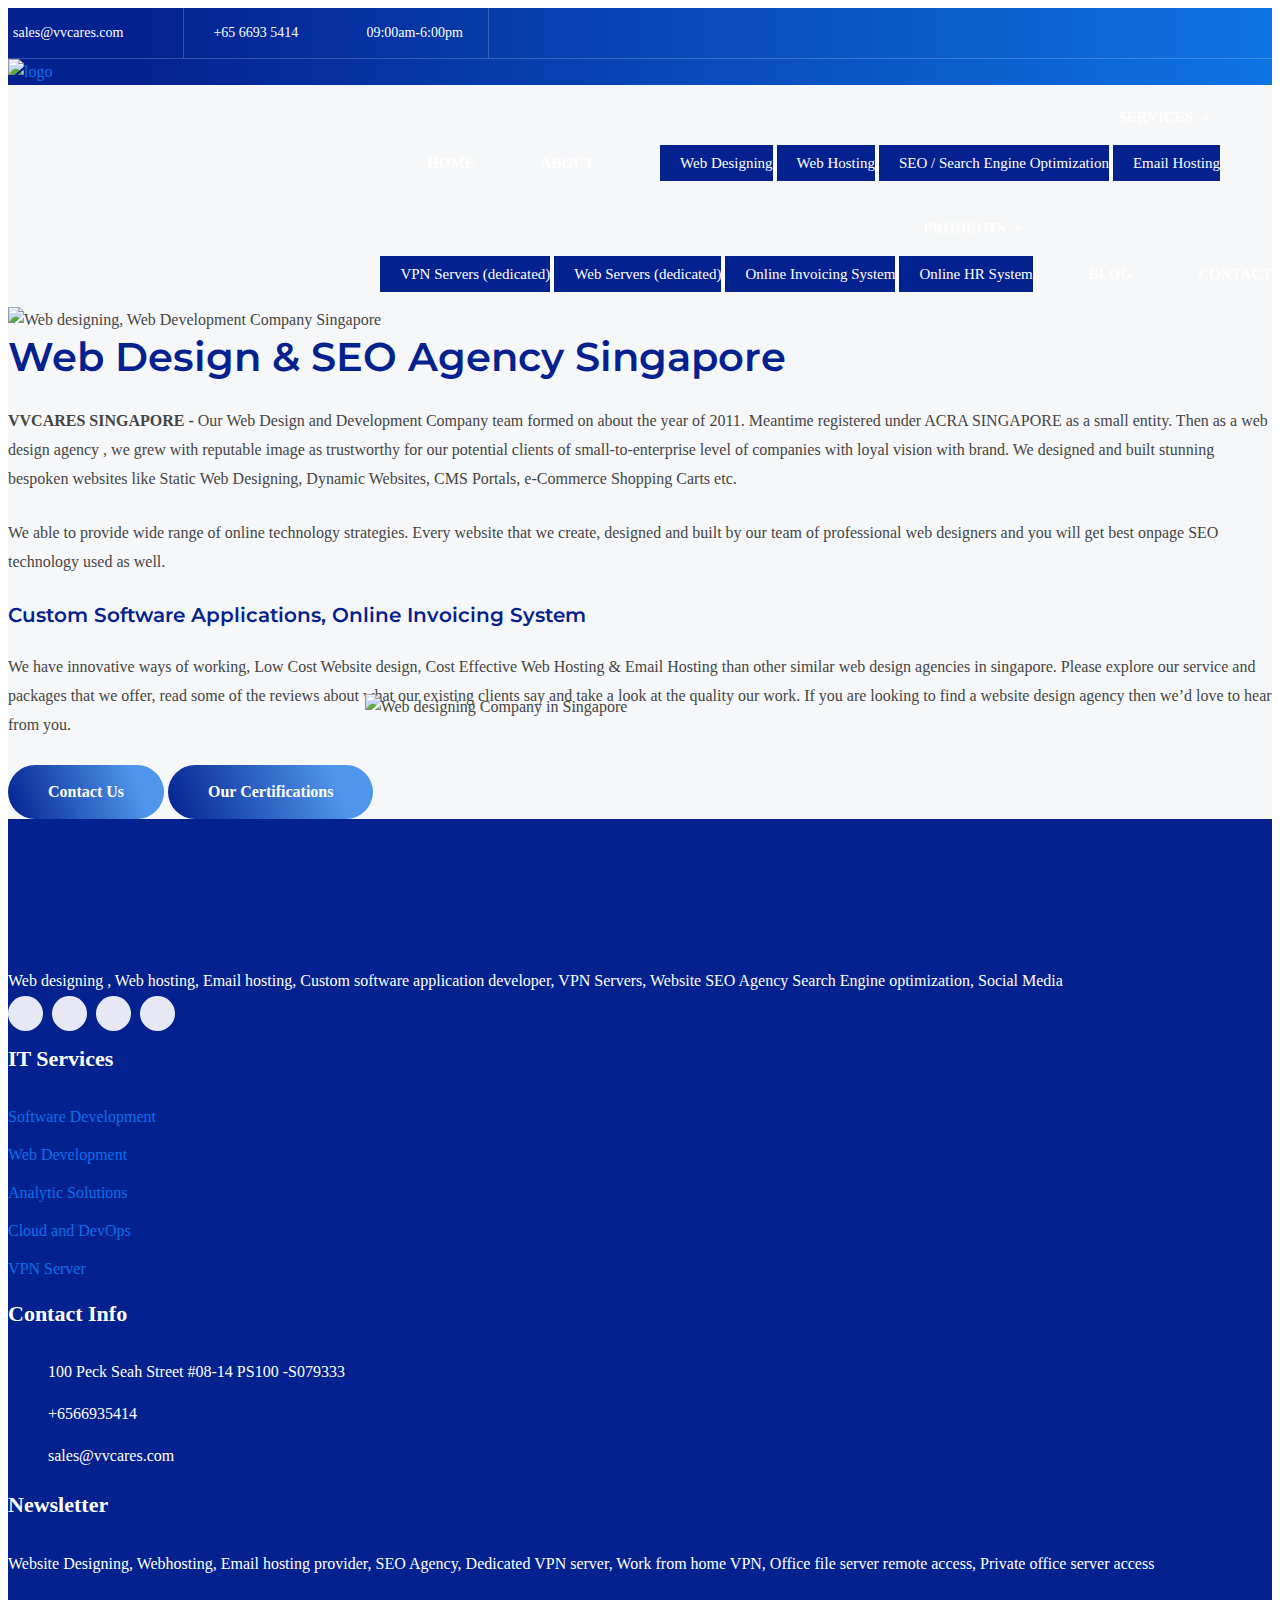
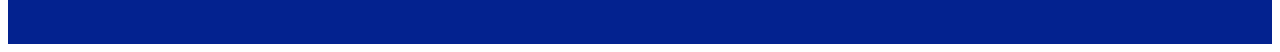
==== about.html @ 520e4181 "Add files via upload" ====
<!DOCTYPE html>
<html lang="en-US"> 
    
<!-- Mirrored from vvcares.com/about.php by HTTrack Website Copier/3.x [XR&CO'2014], Fri, 12 Nov 2021 14:32:23 GMT -->
<!-- Added by HTTrack --><meta http-equiv="content-type" content="text/html;charset=UTF-8" /><!-- /Added by HTTrack -->
<head>
        <meta charset="utf-8">
        <meta http-equiv="x-ua-compatible" content="ie=edge">
        <meta name="viewport" content="width=device-width, initial-scale=1">
		
		<link rel="canonical" href="about.html" />
		
        <link rel="shortcut icon" type="image/x-icon" href="assets/images/fav.png">
		<link rel="stylesheet" charset="utf-8" charset="utf-8" type="text/css" href="assets/css/bootstrap.min.css">
		<link rel="stylesheet" charset="utf-8" type="text/css" href="style.css">
		<link rel="stylesheet" charset="utf-8" type="text/css" href="https://fonts.googleapis.com/css2?family=Montserrat:wght@300&amp;display=swap">
		<link rel="stylesheet" charset="utf-8" href="assets/css/rsmenu-main.css">

        <!--[if lt IE 9]>
            <script src="https://oss.maxcdn.com/html5shiv/3.7.2/html5shiv.min.js"></script>
            <script src="https://oss.maxcdn.com/respond/1.4.2/respond.min.js"></script>
        <![endif]-->
    </head>
	
	
	
	
    <body class="defult-home">
		<!-- Main content Start -->
        <div class="main-content" >
            <!--Full width header Start-->
            <div class="full-width-header">
                <!--Header Start-->
                <header id="rs-header" class="rs-header style3 header-transparent">
                    <!-- Topbar Area Start -->
                    <div class="topbar-area style2 modify1">
                       <div class="container">
                           <div class="row y-middle">
                               <div class="col-lg-8">
                                   <div class="topbar-contact">
                                      <ul>
                                          <li>
                                              <i class="flaticon-email"></i>
                                              <a href="mailto:sales@vvcares.com">sales@vvcares.com</a>
                                          </li>
                                          <li>
                                              <i class="flaticon-call"></i>
                                              <a href="tel:+65 6693 5414"> +65 6693 5414</a>
                                          </li>

                                      </ul>
                                   </div>
                               </div>
                               <div class="col-lg-4 text-right">
                                   <div class="toolbar-sl-share">
                                       <ul>
                                            <li class="opening"> <em><i class="flaticon-clock"></i> 09:00am-6:00pm</em> </li>
                                            <li><a href="https://www.facebook.com/vvcares/"><i class="fa fa-facebook"></i></a></li>
                                            <li><a href="https://twitter.com/vvcares?lang=en;"><i class="fa fa-twitter"></i></a></li>
                                            <li><a href="#"><i class="fa fa-pinterest-p"></i></a></li>
                                            <li><a href="#"><i class="fa fa-instagram"></i></a></li>
                                       </ul>
                                   </div>
                               </div>
                           </div>
                       </div>
                   </div>
                    <!-- Topbar Area End -->
                    <!-- Menu Start -->
                    <div class="menu-area menu-sticky">
                        <div class="container">
                            <div class="row align-items-center">
                                <div class="col-lg-3">
                                    <div class="logo-part">
                                        <a href="index.html">
                                            <img class="normal-logo" src="assets/images/logo-light.png" alt="logo">  
                                            <img class="sticky-logo" src="assets/images/logo-dark.png" alt="logo">
                                        </a>
                                    </div>
                                    <div class="mobile-menu">
                                        <a href="#" class="rs-menu-toggle rs-menu-toggle-close">
                                            <i class="fa fa-bars"></i>
                                        </a>
                                    </div>
                                </div>
                                <div class="col-lg-9 text-right"> 
                                    <div class="rs-menu-area">
                                        <div class="main-menu">
                                            <nav class="rs-menu pr-70 lg-pr-50 md-pr-0">
                                                <ul class="nav-menu">
													<li><a href="index.html">HOME</a></li>
													<li><a href="about.html">ABOUT</a></li>

                                                    <li class="menu-item-has-children">
                                                        <a href="#">SERVICES</a>
                                                        <ul class="sub-menu">
                                                            <li><a href="web-designing.html">Web Designing</a> </li>
                                                            <li><a href="web-hosting.html">Web Hosting</a> </li>
                                                            <li><a href="seo-agency.html">SEO / Search Engine Optimization</a> </li>
                                                            <li><a href="email-hosting.html">Email Hosting</a> </li>
                                                        </ul>
                                                    </li>
													
													
													
													<li class="menu-item-has-children">
                                                        <a href="#">PRODUCTS</a>
                                                        <ul class="sub-menu">
                                                            <li><a href="vpn-server.html">VPN Servers (dedicated)</a> </li>
                                                            <li><a href="#">Web Servers (dedicated)</a> </li>
                                                            <li><a href="#">Online Invoicing System</a> </li>
                                                            <li><a href="#">Online HR System</a> </li>
                                                        </ul>
                                                    </li>

                                                    <li><a href="blog/index.html">BLOG</a></li>
                                                    <li><a href="contact.html">CONTACT</a></li>
                                                </ul> <!-- //.nav-menu -->
                                            </nav>                                     
                                        </div> <!-- //.main-menu -->
                                </div>
                            </div>
                        </div>
                    </div></div>
                    <!-- Menu End -->
                </header>
                <!--Header End-->
            </div>
            <!--Full width header End-->        

<title>ABOUT - Web design, Web hosting, SEO Agency Singapore</title>

<meta name="description" content="About VVCARE Singapore Web designing Singapore Web hosting Company, Email hosting Custom software application developer, VPN Servers Website SEO Agency Search Engine optimization, Social Media Marketing">
<meta name="keywords" content="Web hosting company Singapore. Cheapest web hosting price. Professional hosting company Singapore">


			<header id="rs-header" class="rs-header style3 header-transparent">

            <!-- About Section Start -->
            <div class="rs-about gray-color pt-40 pb-120">
                <div class="container">
                    <div class="row align-items-center">
                        <div class="col-lg-6 md-mb-30">
                            <div class="rs-animation-shape">
                                <div class="images">
                                   <img src="assets/images/about/about-3.png" alt="Web designing, Web Development Company Singapore"> 
                                </div>
                                <div class="middle-image2">
                                   <img class="dance3" src="assets/images/about/effect-1.png" alt="Website designing Company Singapore"> 
                                </div>
                            </div>
                        </div>
                        <div class="col-lg-6 md-pl-15">
                            <div class="contact-wrap">
                                <div>
                                    <h1 style="color:#03228f;font-size:40px"> Web Design & SEO Agency Singapore</h1>
                                    <p>
                                  <b>VVCARES SINGAPORE -</b> Our Web Design and Development Company team formed on about the year of 2011. Meantime registered under ACRA SINGAPORE as a small entity. Then as a web design agency , we grew with reputable image as trustworthy for our potential clients of small-to-enterprise level of companies with loyal vision with brand. We designed and built stunning bespoken websites like Static Web Designing, Dynamic Websites, CMS Portals, e-Commerce Shopping Carts etc.</p>
<p>We able to provide wide range of online technology strategies. Every website that we create, designed and built by our team of professional web designers and you will get best onpage SEO technology used as well. </p>

<h2 style="color:#03228f;font-size:20px">Custom Software Applications, Online Invoicing System</h2>
<p>We have innovative ways of working, Low Cost Website design, Cost Effective Web Hosting & Email Hosting than other similar web design agencies in singapore. Please explore our service and packages that we offer, read some of the reviews about what our existing clients say and take a look at the quality our work. If you are looking to find a website design agency then we’d love to hear from you.
                                    </p>
                                </div>
                                <div class="btn-part">
                                    <a class="readon learn-more" href="contact.html">Contact Us</a>
									 <a class="readon learn-more" href="contact.html">Our Certifications</a>
                                </div>
                            </div>
                        </div>
                    </div>
                    <div class="shape-image">
                        <img class="top dance" src="assets/images/about/dotted-3.png" alt="Web designing Company in Singapore">
                    </div>
                </div>
            </div>
            <!-- About Section End -->
</div> 
        <!-- Main content End -->
    </body>



<!-- Mirrored from vvcares.com/about.php by HTTrack Website Copier/3.x [XR&CO'2014], Fri, 12 Nov 2021 14:32:24 GMT -->
</html>

<!-- Footer Start -->
        <footer id="rs-footer" class="rs-footer">
            <div class="footer-top">
                <div class="container">
                    <div class="row">
                        <div class="col-lg-3 col-md-12 col-sm-12 footer-widget">
                            <div class="footer-logo mb-30">
                                <a href="index-2.html"><img src="assets/images/logo-dark.png" alt=""></a>
                            </div>
                              <div class="textwidget pb-30"><p>Web designing , Web hosting, Email hosting, Custom software application developer, VPN Servers, Website SEO Agency Search Engine optimization, Social Media</p>
                              </div>
                              <ul class="footer-social md-mb-30">  
                <li> <a href="https://www.facebook.com/vvcares/" target="_blank"><span><i class="fa fa-facebook"></i></span></a> </li> <li> <a href="https://twitter.com/vvcares?lang=en;" target="_blank"><span><i class="fa fa-twitter"></i></span></a> </li> <li> <a href="#" target="_blank"><span><i class="fa fa-pinterest-p"></i></span></a> </li> <li> <a href="#" target="_blank"><span><i class="fa fa-instagram"></i></span></a> </li>
                                                                           
                              </ul>
                        </div>
                        <div class="col-lg-3 col-md-12 col-sm-12 pl-45 md-pl-15 md-mb-30">
                            <h3 class="widget-title">IT Services</h3>
                            <ul class="site-map">
                               <li><a href="#">Software Development</a></li>
                               <li><a href="#">Web Development</a></li>
                               <li><a href="seo-agency.html">Analytic Solutions</a></li>
                               <li><a href="#">Cloud and DevOps</a></li>
                               <li><a href="vpn-server.html">VPN Server</a></li>
                            </ul>
                        </div>
                        <div class="col-lg-3 col-md-12 col-sm-12 md-mb-30">
                            <h3 class="widget-title">Contact Info</h3>
                            <ul class="address-widget">
                                <li>
                                    <i class="flaticon-location"></i>
                                    <div class="desc"> 100 Peck Seah Street #08-14 PS100 -S079333</div>
                                </li>
                                <li>
                                    <i class="flaticon-call"></i>
                                    <div class="desc">
                                       +6566935414                                    </div>
                                </li>
                                <li>
                                    <i class="flaticon-email"></i>
                                    <div class="desc">
                                        <a href="sales%40vvcares.html">sales@vvcares.com</a>
                                    </div>
                                </li>

                            </ul>
                        </div>
                        <div class="col-lg-3 col-md-12 col-sm-12">
                            <h3 class="widget-title">Newsletter</h3>
                            <p class="widget-desc">Website Designing, Webhosting, Email hosting provider, SEO Agency, Dedicated VPN server, Work from home VPN, Office file server remote access, Private office server access</p>
 
                        </div>
                    </div>
                </div>
            </div>
        </footer>
        <!-- Footer End -->


<!--
        <script src="assets/js/modernizr-2.8.3.min.jsx"></script>
        <script src="assets/js/rsmenu-main.jsx"></script> 
        <script src="assets/js/jquery.nav.jsx"></script>
		        <script src="assets/js/jquery.counterup.min.js"></script> 

-->

		
		
        <script src="assets/js/modernizr-2.8.3.min.js" type="a9110cd4b22e7683588fe596-text/javascript"></script>
        <script src="assets/js/jquery.min.js" type="a9110cd4b22e7683588fe596-text/javascript"></script>
        <script src="assets/js/bootstrap.min.js" type="a9110cd4b22e7683588fe596-text/javascript"></script>
		<script src="assets/js/rsmenu-main.js" type="a9110cd4b22e7683588fe596-text/javascript"></script>
		
		
		<link rel="stylesheet" charset="utf-8" type="text/css" href="assets/css/animate.css">
        <link rel="stylesheet" charset="utf-8" type="text/css" href="assets/css/owl.carousel.css">
        <link rel="stylesheet" charset="utf-8" type="text/css" href="assets/css/slick.css">
        <link rel="stylesheet" charset="utf-8" type="text/css" href="assets/css/off-canvas.css">
        <link rel="stylesheet" charset="utf-8" type="text/css" href="assets/css/magnific-popup.css">
        <link rel="stylesheet" charset="utf-8" type="text/css" href="assets/css/rs-spacing.css">
        <link rel="stylesheet" charset="utf-8" type="text/css" href="assets/css/responsive.css">
        <link rel="stylesheet" charset="utf-8" type="text/css" href="assets/css/font-awesome.min.css">
        <link rel="stylesheet" charset="utf-8" type="text/css" href="assets/fonts/flaticon.css">

        <!-- owl.carousel js -->
        <script src="assets/js/owl.carousel.min.js" type="a9110cd4b22e7683588fe596-text/javascript"></script>
        <!-- wow js -->
        <script src="assets/js/wow.min.js" type="a9110cd4b22e7683588fe596-text/javascript"></script>
        <!-- Skill bar js -->
        <script src="assets/js/skill.bars.jquery.js" type="a9110cd4b22e7683588fe596-text/javascript"></script>
        <script src="assets/js/waypoints.min.js" type="a9110cd4b22e7683588fe596-text/javascript"></script>
        <!-- swiper js -->
        <script src="assets/js/swiper.min.js" type="a9110cd4b22e7683588fe596-text/javascript"></script>   
        <!-- particles js -->
        <script src="assets/js/particles.min.js" type="a9110cd4b22e7683588fe596-text/javascript"></script>  
        <!-- magnific popup js -->
        <script src="assets/js/jquery.magnific-popup.min.js" type="a9110cd4b22e7683588fe596-text/javascript"></script>      
        <!-- plugins js -->
        <script src="assets/js/plugins.js" type="a9110cd4b22e7683588fe596-text/javascript"></script>
        <!-- pointer js -->
        <script src="assets/js/pointer.js" type="a9110cd4b22e7683588fe596-text/javascript"></script>
        <!-- contact form js -->
        <script src="assets/js/contact.form.js" type="a9110cd4b22e7683588fe596-text/javascript"></script>
        <!-- main js -->
        <script src="assets/js/main.js" type="a9110cd4b22e7683588fe596-text/javascript"></script>
    <script src="cdn-cgi/scripts/7d0fa10a/cloudflare-static/rocket-loader.min.js" data-cf-settings="a9110cd4b22e7683588fe596-|49" defer=""></script></body>
	
	
	
	<!-- Start Alexa Certify Javascript -->
<script type="a9110cd4b22e7683588fe596-text/javascript">
_atrk_opts = { atrk_acct:"chmyt1kx0820/9", domain:"vvcares.com",dynamic: true};
(function() { var as = document.createElement('script'); as.type = 'text/javascript'; as.async = true; as.src = "../certify-js.alexametrics.com/atrk.js"; var s = document.getElementsByTagName('script')[0];s.parentNode.insertBefore(as, s); })();
</script>
<noscript><img src="../certify.alexametrics.com/atrk7f44.gif?account=chmyt1kx0820/9"  loading="lazy" style="display:none" height="1" width="1" alt="Website Designing Company" /></noscript>
<!-- End Alexa Certify Javascript -->  

<!-- Default Statcounter code for Vvcares.comhttps://vvcares.com/ --><script type="a9110cd4b22e7683588fe596-text/javascript">var sc_project=9505350;var sc_invisible=1;var sc_security="8339a6e8";</script><script type="a9110cd4b22e7683588fe596-text/javascript" src="../www.statcounter.com/counter/counter.js" async></script><noscript><div class="statcounter"><a title="Web Analytics"href="https://statcounter.com/" target="_blank"><imgclass="statcounter"src="https://c.statcounter.com/9505350/0/8339a6e8/1/"alt="Web Analytics"></a></div></noscript><!-- End of Statcounter Code -->


<script type="a9110cd4b22e7683588fe596-text/javascript"> (function(i,s,o,g,r,a,m){i['GoogleAnalyticsObject']=r;i[r]=i[r]||function(){ (i[r].q=i[r].q||[]).push(arguments)},i[r].l=1*new Date();a=s.createElement(o), m=s.getElementsByTagName(o)[0];a.async=1;a.src=g;m.parentNode.insertBefore(a,m) })(window,document,'script','../www.google-analytics.com/analytics.js','ga'); ga('create', 'UA-17666831-2', 'auto'); ga('send', 'pageview'); </script>



<!--Schema ORG START-->
<script type="application/ld+json">
{
  "@context": "https://schema.org",
  "@type": "LocalBusiness",
  "name": "vvcares",
  
"image": "https://vvcares.com/logo.png",
  "@id": "vvcares",
  "url": "https://vvcares.com/about.php",
  "telephone": "+65 6693 5414",
  "priceRange": "500",
  "address": {
    "@type": "PostalAddress",
    "streetAddress": "100 Peck Seah Street",
    "addressLocality": "singapore",
    "postalCode": "079903",
    "addressCountry": "SG"
  },
  "geo": {
    "@type": "GeoCoordinates",
    "latitude": 1.2756998,
    "longitude": 103.84580979999998
  } ,
  
  "sameAs": [
    "https://www.facebook.com/vvcares/",
    "https://twitter.com/vvcares?lang=en;",
    "",
    "",
    "https://github.com/vvcares",
    "index.html",
	""
  ]
}
</script>
<!--Schema ORG END-->

</div>


</html>
---- style.css ----
@charset "utf-8";

.rs-menu ul.sub-menu {padding:0px !important;}

@media only screen and (max-width: 600px)
.full-width-header .rs-header .menu-area .main-menu .rs-menu ul.nav-menu li a, .full-width-header .rs-header.style3 .menu-area .main-menu .rs-menu ul.nav-menu li a {
    background-color: #333 !important;
}

.services-item{border: 1px solid #106eea!important;}

html,body{font-size:16px;color:#454545;vertical-align:baseline;line-height:26px;font-weight:400;overflow-x:hidden}img{max-width:100%;height:auto}p{margin:0 0 26px;line-height:1.8}
h1,h2{font-family: Montserrat,sans-serif;font-weight:600;color:#03228f;margin:0 0 26px;line-height:1.2}
h3,h4,h5,h6{margin:0 0 20px;}

h1{font-size:35px;}h2{font-size:25px;}h3{font-size:20px;}h4{font-size:20px;}h5{font-size:18px;}h6{font-size:16px;}
.pb-230{padding-bottom:230px}.pb-435{padding-bottom:435px}.pr-220{padding-right:220px}.offwrap{cursor:url(assets/images/close.html),auto;width:100%;left:100%;transition:all .8s ease-out 0s;position:fixed;background:rgba(255,255,255,0.3);height:100vh;top:0;bottom:0;z-index:999;backdrop-filter:blur(2px);-webkit-backdrop-filter:blur(2px)}.home11{background:#000}body.nav-expanded .offwrap{left:0;transition:all .8s ease-out 0s}.home-style2 h1,.home-style2 h2,.home-style2 h3,.home-style2 h4,.home-style2 h5,.home-style2 h6{color:#0a0a0a}.no-border{border:none!important}.uppercase{text-transform:uppercase!important}.capitalize{text-transform:capitalize!important}.bold-text{font-size:20px;font-weight:bold;}.extra-bold{font-weight:800!important}.gray-color{background-color:#f6f7f9}.gray-bg2{background:#f7f9ff}.gray-bg3{background:#f5f6fe}.black-dark{background:#131313!important}.gray-color-important{background-color:#f6f7f9!important}.primary-background{background-color:#106eea}.white-bg{background:#fff}.white-color{color:#fff!important}.pt-255{padding-top:255px}.pb-390{padding-bottom:390px}.md-pt-215{padding-top:215px}
.pb-215{padding-bottom:215px}.rs-call-us .image-part img{max-height:585px}.text-right{text-align:right}a{color:#106eea;transition:all .3s ease;text-decoration:none!important;outline:none!important}a:active,a:hover{text-decoration:none;outline:0 none;color:#106eea}ul{list-style:outside none none;margin:0;padding:0}.clear{clear:both}::-moz-selection{background:#106eea;text-shadow:none;color:#fff}::selection{background:#106eea;text-shadow:none;color:#fff}
.bg1{background:url(assets/images/bg/testimonial-bg.html);background-size:cover;background-repeat:no-repeat;background-position:center;background-color:#000060}.bg2{background:url(assets/images/bg/counter-bg.html);background-color:#fff;background-size:cover;background-repeat:no-repeat;background-position:center;box-shadow:-1px 21px 25px 0 rgba(0,0,0,0.12);border-radius:10px 10px 10px 10px;padding:40px 40px 40px 40px;z-index:10}.bg3{background:url(assets/images/bg/process-bg.html);background-size:cover;background-repeat:no-repeat;background-position:center;background-color:#03228f;margin:0 31px 0 0;padding:80px 40px 75px 40px;transition:background .3s,border .3s,border-radius .3s,box-shadow .3s;border-radius:10px 10px 10px 10px}.bg4{background:url(assets/images/bg/about-2.html);background-size:cover;background-repeat:no-repeat;background-position:center}.bg5{background:url(assets/images/bg/project-bg.html);background-repeat:no-repeat;background-position:center;background-size:cover;background-color:#000060}.bg6{background:url(assets/images/bg/project-bg.html);background-repeat:no-repeat;background-position:center top;background-size:cover;background-color:#000060}.bg7{background:url(assets/images/bg/cta-bg.html);background-repeat:no-repeat;background-position:center;background-size:cover}.bg8{background:url(assets/images/bg/call-action.html);background-repeat:no-repeat;background-position:center;background-size:cover}.bg9{background:url(assets/images/bg/work-bg.html);background-repeat:no-repeat;background-position:top center;background-size:cover;padding:100px 60px 100px 50px;border-radius:10px 10px 10px 10px}.bg10{background:url(assets/images/bg/testi-home7.html);background-repeat:no-repeat;background-position:top center;background-size:cover;padding:100px 90px 100px 90px;border-radius:5px 5px 5px 5px}.bg11{background:url(assets/images/bg/index-bg.html);background-repeat:no-repeat;background-position:top center;background-size:cover;background-color:#0c54b8}.bg12{background:url(assets/images/bg/case-study.html);background-repeat:no-repeat;background-position:top center;background-size:cover;padding:110px 160px 185px 90px}.bg12.mod{padding:113px 160px 194px 90px}.bg13{background:url(assets/images/bg/services-bg.html);background-repeat:no-repeat;background-position:top center;background-size:cover}.bg14{background:url(assets/images/bg/choose-bg.html);background-repeat:no-repeat;background-position:center center;background-size:cover}.bg15{background:url(assets/images/bg/steps-area.html);background-repeat:no-repeat;background-position:center center;background-size:cover;background-color:#f3f7ff}.bg16{background:url(assets/images/bg/tech-bg.html);background-repeat:no-repeat;background-position:center center;background-size:cover;background-color:#020e38}.bg17{background:url(assets/images/bg/call-to-action2.html);background-repeat:no-repeat;background-position:center center;background-size:cover}.bg18{background:url(assets/images/bg/shape-bg2.html);background-repeat:no-repeat;background-size:cover}.bg19{background:url(assets/images/bg/3counter-.html);background-repeat:no-repeat;background-position:center center;background-size:cover;padding:80px 60px 70px 60px}.bg20{background:url(assets/images/bg/services-bg-shape.html);background-repeat:no-repeat;background-position:center;background-size:cover}.bg21{background:url(assets/images/bg/home13/counter-bg.html);background-repeat:no-repeat;background-position:center center;background-size:cover}.bg22{background:url(assets/images/bg/testi12-bg.html);background-repeat:no-repeat;background-position:center center;background-size:cover}.bg23{background:url(assets/images/bg/call-action3.html);background-repeat:no-repeat;background-position:center center;background-size:cover}.bg24{background:url(assets/images/bg/cta-bg13.html);background-repeat:no-repeat;background-position:center center;background-size:cover}.bg25{background:url(assets/images/bg/skill-bg16.html);background-position:center left;background-repeat:no-repeat;background-size:cover}.bg26{background:url(assets/images/bg/service-bg16.html);background-position:center center;background-repeat:no-repeat;background-size:cover}.bg27{background:url(assets/images/bg/counter-bg16.html);background-position:center center;background-repeat:no-repeat;background-size:cover;padding:100px 0 460px 0}.bg28{background:url(assets/images/bg/testi-bg16.html);background-position:center right;background-repeat:no-repeat}.bg29{background:url(assets/images/bg/cta-bg16.html);background-position:center center;background-repeat:no-repeat;background-size:cover}.bg30{background:url(assets/images/bg/counter-bg16.html);background-position:center center;background-repeat:no-repeat;background-size:cover}.rs-step{background:url(assets/images/bg/steps-bg.html);background-repeat:no-repeat;background-size:cover;background-position:center;border-radius:10px 10px 10px 10px;padding:258px 0}
.shape-part .right-side,.shape-part .left-side{position:absolute;bottom:0;left:0}.shape-part .right-side{left:auto;right:0}.bg-unset{background:unset!important}.rs-menu-toggle{color:#106eea;text-align:right}button{cursor:pointer}.glyph-icon:before{margin:0}.z-index-1{position:relative;z-index:1}ul.services-list li a{display:block;border:2px solid #e8e8e8;padding:16px 18px;transition:all .5s ease;border-radius:5px;position:relative;font-size:16px;;color:#101010;margin-bottom:15px}ul.services-list li a:before{content:"\f113";position:absolute;right:12px;top:16px;font-family:Flaticon;color:#1c1b1b}ul.services-list li a:hover,ul.services-list li a.active{background-image:linear-gradient(250deg,#1273eb 19%,#03228f 100%);color:#fff;border-radius:5px;border-color:#1273eb}ul.services-list li a:hover:before,ul.services-list li a.active:before{color:#fff}ul.listing-style li{margin-bottom:7px}ul.listing-style li i{color:#03228f;font-size:24px;line-height:31px;margin-right:10px}ul.rs-features-list li{margin:0 0 21px 0}ul.rs-features-list li i{color:#fff;background-color:transparent;background-image:linear-gradient(180deg,#dd4c23 0,#f27c1e 100%);padding:10px 10px 10px 10px;margin:0 20px 0 0;border-radius:50px 50px 50px 50px}ul.rs-features-list li span{color:#575757;font-size:18px;font-weight:600;text-decoration:underline}ul.rs-features-list li span:hover{color:#fc4f29}input:focus,select:focus,textarea:focus,button:focus{outline:none!important}
.pagination-part{display:inline-block;border:1px solid #f9f9f9;padding:11px 0;border-radius:3px;box-shadow:0 0 30px rgba(0,0,0,0.05);background:#fff}.pagination-part li{padding:2px 20px 0 21px;line-height:23px;font-size:18px;text-decoration:none;transition:all .4s ease-in-out 0s;text-align:center;background:0;color:#000;display:inline-block;vertical-align:top;border-right:1px solid #e6e6e6}.pagination-part li a{color:#454545}.pagination-part li:last-child{border-right:unset}.pagination-part .next-page{position:relative;transition:all .4s ease-in-out 0s;padding-right:12px}.pagination-part .next-page:before,.pagination-part .next-page:after{content:"\f105";position:absolute;top:6px;right:0;color:#454545;line-height:16px;font-family:fontawesome;font-size:12px}.pagination-part .next-page:before{right:4px}.pagination-part .active a{color:#106eea}.gridFilter button{font-size:16px;background:0 0!important;color:#0a0a0a;display:inline-block;transition:.4s;outline:0;-webkit-transition:.4s;-ms-transition:.4s;position:relative;padding:5px 20px;border-radius:30px;border:0;border-radius:3px}.gridFilter button.active{background:#fff;color:#ff5421;box-shadow:0 0 30px #eee}.gridFilter button+button{margin-left:20px}blockquote{margin:35px 0;padding:40px 60px;color:#666;position:relative;background:rgba(0,0,0,0.01);font-weight:normal;font-style:italic;text-align:left;clear:both;font-weight:400;border-radius:8px}blockquote:before{content:"\f129";font-size:35px;color:#0b70e1;padding-bottom:0;display:inline-block;font-family:flaticon;font-weight:400;text-align:center;top:0;background:0;transform:rotate(180deg)}blockquote cite{font-size:15px;display:block;margin-top:10px}blockquote cite:before{content:"";font-size:28px;color:#ff5421;padding-bottom:0;display:inline-block;background:#0b70e1;height:2px;width:40px;font-weight:400;text-align:center;top:-4px;margin-right:10px;position:relative}.dots{list-style:disc;margin:0 0 1.5em 3em}.arrow-btn{position:absolute;top:90%;left:50%;transform:translate(-50%,-15%)}.arrow-btn a{font-weight:400;font-size:17px;border-color:#f2541b;border-style:solid;border-width:1px;margin:0;border-radius:23px;padding:12px 15px;color:#f2541b}
.arrow-btn a span{position:absolute;display:block;top:50%;left:50%;width:8px;height:8px;margin:-4px 0 0 -4px;border-radius:50%;background:#f2541b}.rs-carousel.nav-style1{position:relative}.rs-carousel.nav-style1 .owl-nav{display:block}.rs-carousel.nav-style1 .owl-nav .owl-next,.rs-carousel.nav-style1 .owl-nav .owl-prev{position:absolute;top:50%;transform:translateY(-50%);left:30px;width:42px;height:42px;line-height:42px;border-radius:50%;background:#106eea;text-align:center;color:#fff;transition:all .5s;transition-delay:.70s;opacity:0;visibility:hidden}.rs-carousel.nav-style1 .owl-nav .owl-next i:before,.rs-carousel.nav-style1 .owl-nav .owl-prev i:before{content:"\f138";font-family:Flaticon}.rs-carousel.nav-style1 .owl-nav .owl-next{right:30px;left:unset}.rs-carousel.nav-style1 .owl-nav .owl-next i:before{content:"\f137"}.rs-carousel.nav-style1:hover .owl-nav .owl-next,.rs-carousel.nav-style1:hover .owl-nav .owl-prev{left:-50px;transition-delay:0s;visibility:visible;opacity:1}.rs-carousel.nav-style1:hover .owl-nav .owl-next{right:-50px;left:unset}.rs-carousel.nav-style2{position:relative}.rs-carousel.nav-style2 .owl-nav{display:block;position:absolute;top:-80px;right:0}.rs-carousel.nav-style2 .owl-nav .owl-prev,.rs-carousel.nav-style2 .owl-nav .owl-next{display:inline-block}.rs-carousel.nav-style2 .owl-nav .owl-prev i,.rs-carousel.nav-style2 .owl-nav .owl-next i{transition:all .3s ease}.rs-carousel.nav-style2 .owl-nav .owl-prev i:before,.rs-carousel.nav-style2 .owl-nav .owl-next i:before{font-family:Flaticon;font-size:22px}.rs-carousel.nav-style2 .owl-nav .owl-prev:hover i,.rs-carousel.nav-style2 .owl-nav .owl-next:hover i{color:#106eea}.rs-carousel.nav-style2 .owl-nav .owl-prev i:before{content:"\f134"}.rs-carousel.nav-style2 .owl-nav .owl-prev:after{content:"/";padding:0 5px 0 5px;position:relative;top:-3px}.rs-carousel.nav-style2 .owl-nav .owl-next i:before{content:"\f133"}.rs-carousel .owl-dots{text-align:center;margin:40px auto 0;line-height:15px;display:block}.rs-carousel .owl-dots .owl-dot{width:30px;height:10px;display:inline-block;margin:0 6px;padding:3px 0;border-radius:30px;border:1px solid #106eea;background:transparent;opacity:.7;cursor:pointer}.rs-carousel .owl-dots .owl-dot:hover{background:#106eea}.rs-carousel .owl-dots .active{background:#106eea;opacity:1}.y-middle{display:-ms-flexbox;display:-webkit-flex;display:flex;-ms-flex-wrap:wrap;-webkit-flex-wrap:wrap;flex-wrap:wrap;-ms-flex-align:center;-webkit-align-items:center;align-items:center}.y-bottom{display:-ms-flexbox;display:-webkit-flex;display:flex;-ms-flex-wrap:wrap;-webkit-flex-wrap:wrap;flex-wrap:wrap;-ms-flex-align:flex-end;-webkit-align-items:flex-end;align-items:flex-end}.project-item .vertical-middle{position:relative;z-index:9}.vertical-middle{display:table;height:100%;width:100%}.vertical-middle-cell{display:table-cell;vertical-align:middle}.readon{color:#fff;font-size:16px;font-weight:600;text-transform:capitalize;cursor:pointer;display:inline-block;position:relative;transition:all .4s;z-index:1;background-color:transparent}
.readon.learn-more{padding:14px 40px 14px 40px;background-image:linear-gradient(250deg,#4e95ed 19%,#03228f 100%);border-radius:30px 30px 30px 30px}.readon.learn-more:hover{background-image:linear-gradient(180deg,#03228f 19%,#4e95ed 100%);color:#fff}.readon.learn-more.sub-con{background-image:linear-gradient(250deg,#4e95ed 0,#03228f 100%);padding:18px 36px 16px 36px;font-size:14px;font-weight:500}.readon.learn-more.sub-con:hover{background-image:linear-gradient(250deg,#03228f 0,#4e95ed 100%);color:#fff}.readon.learn-more.submit{background-image:linear-gradient(90deg,#03228f 0,#4e95ed 100%);padding:16px 40px 16px 40px;font-weight:500;font-size:16px}.readon.learn-more.submit:hover{background-image:linear-gradient(200deg,#03228f 0,#4e95ed 100%);color:#fff}.readon.learn-more.post{background-image:linear-gradient(50deg,#03228f 10%,#0e73e4 100%);padding:12px 30px;font-size:14px;font-weight:500}.readon.learn-more.post:hover{background-image:linear-gradient(50deg,#0e73e4 10%,#03228f 100%);color:#fff}.readon.learn-more.pdf i{margin-left:10px}.readon.learn-more.contact-us{border-radius:8px 8px 8px 8px!important}.readon.learn-more.learn-btn{background-image:linear-gradient(90deg,#03228f 0,#1d62f0 100%);border-radius:3px 3px 3px 3px!important}.readon.learn-more.learn-btn:hover{background-image:linear-gradient(180deg,#03228f 19%,#4e95ed 100%)}.readon.learn-more.slider-btn{background:#fff;color:#106eea;padding:15px 37px;border-radius:8px 8px 8px 8px!important}.readon.learn-more.slider-btn:hover{background-image:linear-gradient(250deg,#4e95ed 19%,#03228f 100%);color:#fff}.readon.started{padding:14px 40px 14px 40px;background-image:linear-gradient(220deg,#f27c1e 0,#dd4c23 79%);border-radius:30px 30px 30px 30px}.readon.started:hover{background-image:linear-gradient(180deg,#dd4c23 19%,#f27c1e 100%);color:#fff}.readon.started.get-new:hover{background:rgba(0,0,0,0) linear-gradient(79deg,#dd4c23 0,#f27c1e 63%,#f27c1e)}.readon.started.get-ready{background-image:linear-gradient(90deg,#03228f 0,#0e73e4 100%);border-radius:3px;text-transform:uppercase}.readon.started.get-ready:hover{opacity:.9}.readon.started.get-ready2{border-radius:5px 5px 5px 5px}.readon.started.get-ready3{border-radius:5px 5px 5px 5px;text-transform:uppercase;font-weight:500}.readon.started.get-ready4{background-image:linear-gradient(80deg,#6e71db 0,#9c9ff9 100%);padding:18px 40px 18px 40px;font-size:16px;font-weight:600;text-transform:uppercase;border-radius:3px 3px 3px 3px}.readon.started.get-ready4:hover{background-image:linear-gradient(120deg,#9c9ff9 0,#6e71db 100%)}.readon.started.get-ready5{background-image:linear-gradient(250deg,#f18e27 19%,#f14d1a 100%);text-transform:uppercase;border-radius:5px 5px 5px 5px}.readon.started.get-ready5:hover{background-image:linear-gradient(270deg,#f14d1a 20%,#f18e27 100%)}.readon.started.more{background-image:linear-gradient(250deg,#b22af3 19%,#1742fd 100%);color:#fff;text-transform:uppercase;border-radius:5px 5px 5px 5px}.readon.started.more:hover{background-color:transparent;background-image:linear-gradient(270deg,#1742fd 20%,#b22af3 100%)}.readon.lets-talk{padding:14px 40px 14px 40px;background-image:linear-gradient(250deg,#4e95ed 19%,#03228f 100%);border-radius:30px 30px 30px 30px}.readon.lets-talk:hover{background-image:linear-gradient(180deg,#03228f 19%,#4e95ed 100%);color:#fff}.readon.buy-now{padding:10px 40px 10px 40px;background-image:linear-gradient(170deg,#03228f 0,#4e95ed 100%);border-radius:30px 30px 30px 30px;text-transform:uppercase;position:relative;top:25px}.readon.buy-now:hover{background-image:linear-gradient(360deg,#03228f 0,#4e95ed 100%);color:#fff}.readon.buy-now.get-in{padding:15px 34px;border:1px solid #fff;color:#fff;background:transparent}.readon.buy-now.get-in:hover{background:#03228f;color:#fff;border:1px solid #03228f}.readon.buy-now.table-btn{background-image:linear-gradient(90deg,#032390 0,#032390 100%);color:#fff;border-radius:3px 3px 3px 3px;font-weight:500}.readon.buy-now.table-btn:hover{background-image:linear-gradient(90deg,#0d6ada 0,#0d6ada 100%)}.readon.buy-now.sl-btn{background:rgba(0,0,0,0) linear-gradient(90deg,#03228f 0,#1d62f0 100%);color:#fff;border-radius:4px;font-weight:500;font-size:18px;text-transform:capitalize;padding:17px 28px}.readon.buy-now.sl-btn:hover{background-image:linear-gradient(90deg,#0d6ada 0,#0d6ada 100%)}.readon.buy-now.price{background-image:linear-gradient(170deg,#03228f 0,#4e95ed 100%);border-radius:8px 8px 8px 8px}.readon.buy-now.price:hover{background-image:linear-gradient(200deg,#03228f 0,#4e95ed 100%)}.readon.buy-now.pricing:hover{background-image:linear-gradient(170deg,#03228f 0,#4e95ed 100%);color:#fff}.readon.view-more{padding:12px 25px 12px 25px;font-size:14px;font-weight:500;text-transform:uppercase;color:#111;background-color:#fff;border-radius:30px 30px 30px 30px}.readon.discover{font-size:16px;font-weight:500;color:#032491;padding:17px 30px 17px 30px;background:transparent;background-image:linear-gradient(90deg,#fff 19%,#fff 100%);border-radius:4px 4px 4px 4px}.readon.discover.started{padding:16px 30px 16px 30px}.readon.discover.started:hover{background-image:linear-gradient(90deg,#f6f7f9 19%,#f6f7f9 100%);color:#032491}.readon.discover:hover{background-image:linear-gradient(90deg,#f6f7f9 19%,#f6f7f9 100%)}.readon.discover.more{background-image:linear-gradient(90deg,#032491 19%,#032491 100%);padding:16px 30px 16px 30px;color:#fff}.readon.discover.more:hover{background-image:linear-gradient(90deg,#0d6ada 19%,#0d6ada 100%);color:#fff}.readon.qoute-btn{font-size:16px;padding:15px 32px;border-radius:3px;color:#fff;font-weight:500;text-transform:uppercase;color:#101010;border:1px solid #f2541b;background:transparent}.readon.qoute-btn:hover{color:#fff;background-image:linear-gradient(150deg,#dd4c23 19%,#f27c1e 100%)}.readon.reply{cursor:pointer;display:inline-block;position:relative;transition:all .4s cubic-bezier(0.215,0.61,0.355,1) 0s;padding:3px 20px 6px;line-height:22px;border-radius:30px;font-size:13px;font-weight:500;color:#fff!important;background-image:linear-gradient(50deg,#03228f 10%,#0e73e4 100%);z-index:1;border:0}.readon.reply:hover{background-image:linear-gradient(50deg,#0e73e4 10%,#03228f 100%);color:#fff;opacity:.99}.readon.more-about{font-size:16px;font-weight:600;text-transform:uppercase;padding:16px 47px 16px 30px;color:#fff;background-color:transparent;background-image:linear-gradient(110deg,#6e71db 0,#9c9ff9 100%);border-radius:3px 3px 3px 3px}.readon.more-about:before{content:"\f113";position:absolute;font-family:flaticon;font-size:10px;top:17px;right:24px;transition:all .3s;color:#fff}.readon.more-about:hover{background-color:transparent;background-image:linear-gradient(240deg,#6e71db 0,#9c9ff9 100%)}
.services-button a{position:relative;display:inline-block;transition:all ease .3s;padding:18px 0 0 0;font-size:16px;font-weight:500;color:#101010}.services-button a:after{content:"\f113";font-family:Flaticon;font-size:10px;position:relative;right:0;top:0;display:inline-block;margin-left:15px;transition:all ease .4s;color:#101010}.services-btn2 a{position:relative;display:inline-block;transition:all ease .3s;font-weight:500;color:#032390}.services-btn2 a:after{position:absolute;width:30px;height:1px;background:#0b70e1;content:'';top:50%;transform:translateY(-50%);right:0;transition:.4s;opacity:0}.services-btn2 a:hover:after{right:-40px;opacity:1}.services-btn3 a{position:relative;color:#101010;display:inline-block;transition:all .9s ease;text-decoration:underline!important}.services-btn3 a:after{position:absolute;right:0;top:50%;font-size:15px;font-weight:500;color:#f2541b;font-family:"Flaticon";transform:translateY(-50%);transition:all .2s ease}.services-btn3 a:hover{color:#f2541b}.services-btn3 a:hover:after{right:-28px;content:"\f110";transition:all .9s ease}.blog-button a{position:relative;display:inline-block;color:#061340;font-size:16px;font-weight:600;transition:all ease .4s}.blog-button a:after{content:"\f113";font-family:Flaticon;font-size:8px;position:relative;right:0;top:0;display:inline-block;margin-left:8px;transition:all ease .4s;color:#101010}.blog-button a:hover{color:#106eea}.blog-button a:hover:after{transform:translateX(10px);color:#106eea}.blog-button.style2 a:hover{color:#ff5600}.blog-button.style2 a:hover:after{color:#ff5600}.blog-button.style3 a{color:#061340}.blog-button.style3 a:hover{color:#787cf2}.blog-button.style3 a:hover:after{color:#787cf2}.blog-button.inner-blog a{text-align:center;display:inline-block;color:#0b70e1;padding-right:25px;position:relative;z-index:1;font-weight:500;font-size:15px;transition:all .3s}.blog-button.inner-blog a:after{content:"\f114";position:absolute;font-family:flaticon;font-size:15px;top:1px;right:0;opacity:1;transition:all .3s;color:#0b70e1}.blog-button.inner-blog a:hover{color:#0b70e1}.blog-button.inner-blog a:hover:after{right:-5px;opacity:1;transform:unset}.submit-btn{box-shadow:0 28px 50px 0 rgba(0,0,0,0.05);outline:0;border:0;padding:18px 18px 18px 18px;border-radius:3px;display:inline-block;text-transform:capitalize;font-size:16px;font-weight:500;color:#fff;background-image:linear-gradient(160deg,#03228f 0,#0b70e1 77%);transition:all .3s ease;position:relative;overflow:hidden;width:100%;cursor:pointer}.submit-btn:hover{opacity:.9}.submit-btn.orange-btn{background-image:linear-gradient(160deg,#f27c1e 0,#dd4c23 79%)}.submit{color:#fff;background-color:transparent;background-image:linear-gradient(95deg,#03228f 0,#4e95ed 100%);padding:18px 40px 17px 40px;font-size:15px;border-radius:30px 30px 30px 30px;border:0}.submit:hover{opacity:.99}.submit.sub-small{padding:17px 40px 17px 40px}.submit.sub-small:hover{color:#fff;background-image:linear-gradient(290deg,#03228f 0,#4e95ed 100%);opacity:unset}.add-btn{cursor:pointer;display:inline-block;position:relative;transition:all .4s cubic-bezier(0.215,0.61,0.355,1) 0s;padding:10px 40px;border-radius:3px;font-size:16px;font-weight:500;background-image:linear-gradient(90deg,#03228f 0,#0e73e4 100%);color:#fff;z-index:1;border:0}.add-btn:hover{color:#fff;background-image:linear-gradient(90deg,#0e73e4 19%,#03228f 100%);z-index:1}.media-icon{position:relative;display:inline-block;z-index:1}.media-icon .popup-videos{position:absolute;top:50%;left:50%;transform:translate(-50%,-50%);color:#fff;background:#106eea;width:70px;height:70px;border-radius:100%;text-align:center}.media-icon .popup-videos:before{content:"";position:absolute;z-index:0;left:50%;top:50%;transform:translateX(-50%) translateY(-50%);display:block;width:80px;height:80px;border-radius:50%;animation:pulse-border 1500ms ease-out infinite;background-color:#1042c0;transition:.3s ease all}.media-icon .popup-videos i:before{font-size:30px;line-height:70px;transition:.3s ease all}.media-icon .popup-videos:hover:before{background:#106eea}.media-icon.video-item{top:50%;left:50%;transform:translate(-50%,-50%)}.slider-video .popup-videos{display:inline-block;position:relative;height:70px;width:70px;line-height:70px;border-radius:100%;text-align:center;background:#106eea}.slider-video .popup-videos i{text-align:center;color:#fff;border-radius:100%;font-size:25px;position:relative;line-height:70px;z-index:9;width:100%;vertical-align:middle;margin-left:0;height:auto}.slider-video .popup-videos:before{content:"";position:absolute;z-index:0;left:50%;top:50%;transform:translateX(-50%) translateY(-50%);display:block;width:70px;height:70px;border-radius:50%;animation:pulse-border 3000ms ease-out infinite;background:#106eea}.address-item .address-icon{display:inline-block;position:relative;height:70px;width:70px;line-height:70px;border-radius:100%;text-align:center;background:#fff}.address-item .address-icon i{text-align:center;color:#106eea;border-radius:100%;font-size:25px;position:relative;line-height:70px;z-index:9;width:100%;vertical-align:middle;margin-left:0;height:auto}.address-item .address-icon:before{content:"";position:absolute;z-index:0;left:50%;top:50%;transform:translateX(-50%) translateY(-50%);display:block;width:70px;height:70px;border-radius:50%;animation:pulse-border 1500ms ease-out infinite;background:#fff}.tab-videos .popup-videos{color:#de5022;display:flex;overflow:hidden}.tab-videos .popup-videos i{width:35px;height:35px;line-height:32px;border:2px solid #de5022;border-radius:50%;text-align:center;font-size:14px;float:left;margin-right:18px}.tab-videos .popup-videos:hover{color:#de5022}.tab-videos .popup-videos .title{font-size:22px;line-height:34px;font-weight:600;color:#102b3e}.tab-videos .popup-videos .title:hover{color:#f2541b}.rs-videos .animate-border .popup-border{background-image:linear-gradient(180deg,#03228f 0,#0b70e1 100%);width:80px;height:80px;line-height:80px;text-align:center;display:inline-block;border-radius:50%;position:absolute;left:50%;transform:translateX(-50%)}.rs-videos .animate-border .popup-border i{font-size:20px;line-height:80px;display:block;color:#fff}.rs-videos .animate-border .popup-border:before{content:"";border:2px solid #106eea;position:absolute;z-index:0;left:50%;top:50%;transform:translateX(-50%) translateY(-50%);display:block;width:180px;height:180px;border-radius:50%;animation:zoomBig 3.25s linear infinite;-webkit-animation-delay:.75s;animation-delay:.75s}.rs-videos .animate-border .popup-border:after{content:"";border:2px solid #106eea;position:absolute;z-index:0;left:50%;top:50%;transform:translateX(-50%) translateY(-50%);display:block;width:180px;height:180px;border-radius:50%;animation:zoomBig 3.25s linear infinite;-webkit-animation-delay:0s;animation-delay:0s}.rs-videos .animate-border.main-home .popup-border{left:8%}.rs-videos .animate-border.main-home.style2 .popup-border{left:50%}.rs-videos .animate-border.white-color .popup-border{background:#fff;bottom:-14px;left:44%}.rs-videos .animate-border.white-color .popup-border i{color:#03228f}.rs-videos .animate-border.white-color .popup-border:before{border:2px solid #fff}.rs-videos .animate-border.white-color .popup-border:after{border:2px solid #fff}.rs-videos .animate-border.white-color.style3 .popup-border{bottom:362px;left:10%}@keyframes zoomBig{0%{transform:translate(-50%,-50%) scale(0.5);opacity:1;border-width:3px}40%{opacity:.5;border-width:2px}65%{border-width:1px}100%{transform:translate(-50%,-50%) scale(1);opacity:0;border-width:1px}}@keyframes zoomBig{0%{transform:translate(-50%,-50%) scale(0.5);opacity:1;border-width:3px}40%{opacity:.5;border-width:2px}65%{border-width:1px}100%{transform:translate(-50%,-50%) scale(1);opacity:0;border-width:1px}}.margin-remove{margin:0!important}.no-gutter{margin-left:0;margin-right:0}.no-gutter [class*="col-"]{padding-left:0;padding-right:0}[class^="flaticon-"]:before,[class*=" flaticon-"]:before,[class^="flaticon-"]:after,[class*=" flaticon-"]:after{margin:0}.container-fluid{padding-left:60px;padding-right:60px}.display-table{display:table;height:100%;width:100%}.display-table-cell{display:table-cell;vertical-align:middle}.relative{position:relative}.sec-title{position:relative}.sec-title .sub-text{position:relative;padding-left:95px;display:inline-block;line-height:28px;font-size:14px;letter-spacing:1px;font-weight:400;color:#03228f;text-transform:uppercase;margin-bottom:10px}.sec-title .sub-text:after{content:"";position:absolute;border:0;height:4px;width:50px;background-color:#03228f;z-index:1;margin-left:0;left:24px;top:12px}.sec-title .sub-text:before{content:'';position:absolute;left:0;top:12px;height:4px;width:12px;background-color:#03228f}.sec-title .sub-text.new{color:#fff;font-size:15px;padding-left:0}.sec-title .sub-text.new:before{display:none}.sec-title .sub-text.new:after{display:none}.sec-title .sub-text.new-text{padding-left:0;margin-bottom:7px;color:#fff}.sec-title .sub-text.new-text:before{display:none}.sec-title .sub-text.new-text:after{display:none}.sec-title .sub-text.style2:after{background-color:#106eea}.sec-title .sub-text.style2:before{background-color:#106eea}.sec-title .sub-text.style-bg{background-color:#1273EB17;display:inline-block;padding:6px 25px;color:#1273eb;border-radius:30px;text-transform:uppercase}.sec-title .sub-text.style-bg:before{display:none}.sec-title .sub-text.style-bg:after{display:none}.sec-title .sub-text.style4-bg{color:#03228f}.sec-title .sub-text.style4-bg:before{background-color:#fd6509}.sec-title .sub-text.style4-bg:after{background-color:#fd6509}.sec-title .sub-text.choose{font-size:16px;font-weight:500}.sec-title .title{font-size:36px;;line-height:46px;color:#101010;margin:0}.sec-title .title.white-color{color:#fff}.sec-title .desc{font-size:18px;font-weight:400;margin:0}.sec-title .desc.white-color{color:#fff}.sec-title .desc-big{font-size:28px;line-height:48px;font-weight:500;margin:0}.sec-title2{position:relative}.sec-title2 .sub-text{margin:0 0 10px;display:block;line-height:28px;font-size:14px;font-weight:400;color:#03228f;text-transform:uppercase}.sec-title2 .sub-text.white-color{color:#fff}.sec-title2 .sub-text.gold-color{font-weight:600;color:#f27c1e}.sec-title2 .sub-text.contact{color:#1273eb}.sec-title2 .sub-text.orange-color{color:#f2541b!important}.sec-title2 .sub-text.style-bg{background-color:#1273EB17;display:inline-block;padding:6px 25px;color:#1273eb;border-radius:30px;text-transform:uppercase}.sec-title2 .sub-text.style-bg.white-color{color:#fff}.sec-title2 .sub-text.style-bg.con-bg{background-color:#03228f}.sec-title2 .title{font-size:36px;;line-height:1.4;color:#0a0a0a;max-width:490px;margin:0 auto}.sec-title2 .title.white-color{color:#fff}.sec-title2 .title.testi-title{max-width:unset}.sec-title2 .title.testi-title.new{color:#102b3e}.sec-title2 .title.title2{max-width:100%}.sec-title2 .title.title3{color:#102b3e;max-width:430px;margin:0}.sec-title2 .title.title4{max-width:660px}.sec-title2 .title.title5{color:#102b3e}.sec-title2 .title.title6{font-weight:600;max-width:unset}.sec-title2 .title.title7{color:#102b3e;max-width:unset}.sec-title2 .title.orange-color{color:#f2541b!important}.sec-title2 .heading-line{position:relative;background-color:#03228f;height:5px;width:90px;border-radius:30px;margin:20px auto}.sec-title2 .heading-line:before{background-color:#1940aa;content:'';position:absolute;left:0;top:-2.7px;height:10px;width:10px;border-radius:50%;-webkit-animation-duration:3s;animation-duration:3s;-webkit-animation-timing-function:linear;animation-timing-function:linear;-webkit-animation-iteration-count:infinite;animation-iteration-count:infinite;animation-direction:alternate-reverse;-webkit-animation-direction:alternate-reverse;-webkit-animation-name:watermark-animate;animation-name:watermark-animate}.sec-title2 .desc{font-size:18px;line-height:31px;font-weight:400;color:#454545;max-width:429px;margin:13px auto 0}.sec-title2 .desc.desc-text{max-width:540px}.sec-title2 .desc.white-color{color:#fff}.sec-title2 .desc.desc2{max-width:700px;margin:0}.sec-title2 .desc.desc3{max-width:930px}.sec-title2 .desc-big{font-size:18px;line-height:31px;color:#fff}.sec-title3 .sub-text{font-size:19px;line-height:1.4;;color:#fff;display:block;margin-bottom:20px}.sec-title3 .sub-text.style2{font-size:16px;line-height:26px;font-weight:600;text-transform:uppercase;margin-bottom:8px}.sec-title3 .title{font-size:42px;;color:#fff;line-height:40px;margin-bottom:30px}.sec-title3 .title.title2{margin:0;line-height:52px}.sec-title3 .desc{font-size:19px;font-weight:500;color:#fff;margin:0}.sec-title4 .title-img img{margin:0 0 0 15px}.sec-title4 .sub-title{font-size:16px;font-weight:500;text-transform:uppercase;color:#787bf2;display:block;margin:-26px 0 10px 0}.sec-title4 .sub-text{font-size:16px;line-height:1.4;font-weight:500;color:#03228f;margin:0 0 10px;display:block;text-transform:uppercase}.sec-title4 .title{font-size:36px;line-height:1.3;;color:#101010;margin:0 0 17px}.sec-title4 .heading-line{height:5px;width:90px;background:#b9c7f6;margin:0;border-radius:30px}.sec-title4 .heading-line:before{content:'';position:absolute;left:0;top:-2.7px;height:10px;width:10px;border-radius:50%;background-color:#0d66d5;-webkit-animation-duration:3s;animation-duration:3s;-webkit-animation-timing-function:linear;animation-timing-function:linear;-webkit-animation-iteration-count:infinite;animation-iteration-count:infinite;animation-direction:alternate-reverse;-webkit-animation-direction:alternate-reverse;-webkit-animation-name:watermark-animate;animation-name:watermark-animate}.sec-title4 .desc{margin:0}.sec-title4 .desc.desc-big{font-size:20px;line-height:30px;margin:26px 0 30px 0}.sec-title5 .logo-icon{margin-bottom:15px}.sec-title5 

.logo-icon img{width:71px}.sec-title5 .title{font-size:36px;line-height:1.4;;color:#102b3e;margin-bottom:10px}.sec-title5 .title span{color:#f9780f}.sec-title5 .title.title2{font-size:30px;line-height:40px;;color:#0a0a0a;margin-bottom:0}.sec-title5 .desc{font-size:18px;line-height:26px;font-weight:400;color:#454545;max-width:626px;margin:0 auto}.sec-title5 .desc2{font-size:15px;line-height:26px;font-weight:400;color:#454545;max-width:507px;margin:0}.pt-relative{position:relative!important}.sec-title6 .sub-text{font-size:18px;font-weight:600;text-transform:uppercase;line-height:32px;color:#f24c1a;display:block;margin-bottom:5px}.sec-title6 .sub-text.new-text{margin-bottom:10px}.sec-title6 .sub-text.new-text-style{font-size:14px;color:#fff;font-weight:500}.sec-title6 .title{font-size:36px;;line-height:1.4;color:#102b3e;margin-bottom:5px}.sec-title6 .title.new-title{max-width:700px;margin:0 auto}.sec-title6 .title span{color:#ff7045}.sec-title6 .desc{padding-right:125px}.sec-right{position:absolute;right:-17%;top:45%;transform:rotate(90deg);z-index:1}.sec-right .title{font-size:36px;line-height:46px;;color:#101010;letter-spacing:2px;margin-bottom:20px}.sec-left{transform:rotate(-90deg) translatex(-50%);transform-origin:left;position:absolute;left:-2%;top:46%;z-index:1}.sec-left .title{font-size:36px;line-height:46px;;color:#101010;letter-spacing:2px;margin-bottom:20px}.check-square li{position:relative;padding-left:17px;line-height:35px;border:0;font-size:15px;font-weight:500;color:#454545}.check-square li:before{position:absolute;left:0;z-index:0;content:"\f058";font-weight:400;font-family:fontawesome;color:#787cf2}.full-width-header{position:relative}.full-width-header .rs-header{position:relative}.full-width-header .rs-header .topbar-area{padding-top:20px;padding-bottom:10px}.full-width-header .rs-header .topbar-area .rs-contact-info .contact-part{display:inline-block;padding-right:25px;padding-left:25px;border-right:1px solid #eee;font-size:14px}.full-width-header .rs-header .topbar-area .rs-contact-info .contact-part i{float:left;margin-right:15px;line-height:38px}.full-width-header .rs-header .topbar-area .rs-contact-info 

.contact-part i:before{font-size:26px;color:#106eea}.full-width-header .rs-header .topbar-area .rs-contact-info .contact-part .contact-info{float:left;text-align:left;display:block}.full-width-header .rs-header .topbar-area .rs-contact-info .contact-part .contact-info span{color:#0a0a0a;display:block;text-align:left;font-size:15px;padding:0;font-weight:600;line-height:1;margin-bottom:0}.full-width-header .rs-header .topbar-area .rs-contact-info .contact-part .contact-info a{color:#454545;font-size:14px}.full-width-header .rs-header .topbar-area .rs-contact-info .contact-part .contact-info a:hover{color:#106eea}.full-width-header .rs-header .topbar-area.style2{background-image:linear-gradient(90deg,#03228f 10%,#0e73e4 100%);padding-top:0;padding-bottom:0}.full-width-header .rs-header .topbar-area.style2 .topbar-contact li{display:inline-block;color:#fff;font-size:14px;line-height:50px}.full-width-header .rs-header .topbar-area.style2 .topbar-contact li i{margin-right:5px}.full-width-header .rs-header .topbar-area.style2 .topbar-contact li i:before{font-size:14px;color:#fff}.full-width-header .rs-header .topbar-area.style2 .topbar-contact li a{color:#fff;font-size:14px;margin-right:20px;padding-right:20px;border-right:1px solid #2a8af5}.full-width-header .rs-header .topbar-area.style2 .topbar-contact li a:hover{color:#ccc}.full-width-header .rs-header .topbar-area.style2 .topbar-contact li:last-child{margin:0;border:0}.full-width-header .rs-header .topbar-area.style2 .toolbar-sl-share ul .opening{color:#fff}.full-width-header .rs-header .topbar-area.style2 .toolbar-sl-share ul .opening em{border-right:1px solid #2a8af5;margin-right:5px;padding-right:20px;font-style:normal}.full-width-header .rs-header .topbar-area.style2 .toolbar-sl-share ul .opening em i{margin-right:8px}.full-width-header .rs-header .topbar-area.style2 .toolbar-sl-share ul .opening em i:before{font-size:15px;font-weight:600;color:#fff}.full-width-header .rs-header .topbar-area.style2 .toolbar-sl-share ul li{display:inline-block;font-size:14px;line-height:50px;margin-right:12px}.full-width-header .rs-header .topbar-area.style2 .toolbar-sl-share ul li a{font-size:14px;color:#fff}.full-width-header 

.rs-header .topbar-area.style2 .toolbar-sl-share ul li a:hover{color:#ccc}.full-width-header .rs-header .topbar-area.style2 .toolbar-sl-share ul li:last-child{margin:0}.full-width-header .rs-header .topbar-area.style2.modify1{#background:transparent;border-bottom:1px solid rgba(255,255,255,0.2)}.full-width-header .rs-header .topbar-area.style2.modify1 .topbar-contact li{border-right:1px solid rgba(255,255,255,0.2);margin-right:20px;padding-right:20px}.full-width-header .rs-header .topbar-area.style2.modify1 .topbar-contact li a{border-right:unset}.full-width-header .rs-header .topbar-area.style2.modify1 .topbar-contact li:last-child{margin:0;border:0}.full-width-header .rs-header .topbar-area.style2.modify1 .toolbar-sl-share ul .opening{border-right:1px solid rgba(255,255,255,0.2)}.full-width-header .rs-header .topbar-area.style2.modify1 .toolbar-sl-share ul .opening em{border-right:unset}.full-width-header .rs-header .menu-area{transition:all .3s ease;background-image:linear-gradient(90deg,#03228f 10%,#0e73e4 100%)}.full-width-header .rs-header .menu-area .logo-area a img{transition:.4s;max-height:40px}.full-width-header .rs-header .menu-area .logo-area a .sticky-logo{display:none}.full-width-header .rs-header .menu-area .rs-menu-area{align-items:center;justify-content:flex-end;float:left}.full-width-header .rs-header .menu-area .main-menu .rs-menu ul.nav-menu li{display:inline-block;margin-right:52px;padding:0}.full-width-header .rs-header .menu-area .main-menu .rs-menu ul.nav-menu li a{transition:all .3s ease;font-size:15px;font-weight:600;margin-right:10px;height:65px;line-height:65px;padding:0;color:#fff;position:relative;}.full-width-header .rs-header .menu-area .main-menu .rs-menu ul.nav-menu li a:hover{color:#bbb}.full-width-header .rs-header .menu-area .main-menu .rs-menu ul.nav-menu li.menu-item-has-children>a{padding-right:17px}.full-width-header .rs-header .menu-area .main-menu .rs-menu ul.nav-menu li.menu-item-has-children>a:before{content:"+";position:absolute;left:auto;right:0;top:50%;text-align:center;z-index:9999;font-size:16px;display:block;cursor:pointer;transform:translateY(-50%);font-weight:400}.full-width-header .rs-header .menu-area .main-menu .rs-menu ul.nav-menu li.menu-item-has-children:hover>a:before{content:"-"}.full-width-header .rs-header .menu-area .main-menu .rs-menu ul.nav-menu li.current-menu-item>a{color:#bbb}.full-width-header .rs-header .menu-area .main-menu .rs-menu ul.nav-menu li:last-child{margin-right:0!important}.full-width-header .rs-header .menu-area .main-menu .rs-menu ul.nav-menu li:last-child a{margin-right:0!important}.full-width-header .rs-header .menu-area .main-menu .rs-menu ul.nav-menu li:last-child i{margin:0}.full-width-header .rs-header .menu-area .main-menu .rs-menu ul.sub-menu{background:#fff;margin:0;padding:20px 0;border-radius:0 0 5px 5px}.full-width-header .rs-header .menu-area .main-menu .rs-menu ul.sub-menu li{margin:0!important;border:0}

.full-width-header .rs-header .menu-area .main-menu .rs-menu ul.sub-menu li a{line-height:25px;padding-top:10px;padding-bottom:10px;padding-left:20px;margin:0;font-weight:500;color:#fff;height:unset;line-height:16px;background-color:#03228f}.full-width-header .rs-header .menu-area .main-menu .rs-menu ul.sub-menu li a:hover{color:#106eea}.full-width-header .rs-header 

.menu-area .main-menu .rs-menu ul.sub-menu li.menu-item-has-children a:before{display:none}.full-width-header .rs-header .menu-area .main-menu .rs-menu ul.sub-menu li.current-menu-item>a,.full-width-header .rs-header .menu-area .main-menu .rs-menu ul.sub-menu li.active>a{color:#106eea!important}.full-width-header .rs-header .menu-area .main-menu .rs-menu ul.sub-menu li:last-child{margin:0}.full-width-header .rs-header .menu-area .main-menu .rs-menu ul.sub-menu.left{left:auto;right:100%}.full-width-header .rs-header .menu-area .main-menu .rs-menu ul.mega-menu{position:absolute;left:0;min-width:1210px;box-shadow:0 0 5px rgba(0,0,0,0.15)}.full-width-header .rs-header .menu-area .main-menu .rs-menu ul.mega-menu .mega-menu-container{float:left;width:100%;position:relative;padding:0;margin:0!important}.full-width-header .rs-header .menu-area .main-menu .rs-menu ul.mega-menu .mega-menu-container .single-megamenu{width:25%;float:left}.full-width-header .rs-header .menu-area .main-menu .rs-menu ul.mega-menu .mega-menu-container .single-megamenu .sub-menu{position:relative;padding:30px 35px 35px;border-radius:0;box-shadow:none}.full-width-header .rs-header .menu-area .main-menu .rs-menu ul.mega-menu .mega-menu-container .single-megamenu .sub-menu .menu-title{color:#101010;font-size:17px;font-weight:600;padding:10px 30px;text-align:left;text-transform:capitalize;transition:all .3s ease}.full-width-header .rs-header .menu-area .main-menu .rs-menu ul.mega-menu .mega-menu-container .single-megamenu .sub-menu li{width:100%}.full-width-header .rs-header .menu-area .main-menu .rs-menu ul.mega-menu .mega-menu-container .single-megamenu .sub-menu li a{width:100%;padding:10px 30px}.full-width-header .rs-header .menu-area .main-menu .rs-menu ul.mega-menu .mega-menu-container .single-megamenu:hover .sub-menu .menu-title{color:#106eea}.full-width-header .rs-header .menu-area .main-menu .rs-menu ul.mega-menu.two-column{min-width:650px}.full-width-header .rs-header .menu-area .main-menu .rs-menu ul.mega-menu.two-column .mega-menu-container .single-megamenu{width:50%}.full-width-header .rs-header .menu-area .main-menu .rs-menu ul.mega-menu.three-column .mega-menu-container .single-megamenu{width:33.33%}.full-width-header .rs-header .menu-area .main-menu .rs-menu ul li a:hover,.full-width-header .rs-header .menu-area .main-menu .rs-menu ul li.active a,.full-width-header .rs-header .menu-area .main-menu .rs-menu ul li.current-menu-item>a{color:#fff}.full-width-header .rs-header .menu-area.sticky{background:#fff}.full-width-header .rs-header .menu-area.sticky .logo-area{display:inline-block;top:18px}.full-width-header .rs-header .menu-area.sticky .logo-area a .sticky-logo{display:block;max-height:30px}.full-width-header .rs-header .menu-area.sticky .rs-menu-area{float:right}.full-width-header .rs-header .menu-area.sticky .main-menu .rs-menu ul.nav-menu>li>a{color:#0a0a0a}

.full-width-header .rs-header .menu-area.sticky .main-menu .rs-menu ul.nav-menu>li>a:hover{color:#106eea}.full-width-header .rs-header .menu-area.sticky .main-menu .rs-menu ul.nav-menu>li.current-menu-item>a{color:#106eea}.full-width-header .rs-header .menu-area.sticky .main-menu .rs-menu ul.mega-menu{left:unset;right:0}.full-width-header .rs-header .menu-area.sticky .expand-btn-inner{line-height:unset;height:unset}.full-width-header .rs-header .menu-area.sticky .expand-btn-inner.search-icon .sidebarmenu-search>a{color:#101010}.full-width-header .rs-header .menu-area.sticky .expand-btn-inner li .cart-icon .cart-count{background:#106eea;color:#fff}.full-width-header .rs-header .menu-area.sticky .expand-btn-inner li>a{color:#494949}.full-width-header .rs-header .menu-area.sticky .expand-btn-inner li>a:hover{color:#106eea}.full-width-header .rs-header .menu-area.sticky .expand-btn-inner.hidden-sticky{display:none}.full-width-header .rs-header .expand-btn-inner{display:flex;align-items:center;justify-content:flex-end;line-height:65px;height:65px;position:relative}.full-width-header .rs-header .expand-btn-inner .sidebarmenu-search>a{color:#fff;border-right:1px solid #fff;padding-right:20px}.full-width-header .rs-header .expand-btn-inner .sidebarmenu-search>a i:before{font-size:15px;font-weight:600}.full-width-header .rs-header .expand-btn-inner .sidebarmenu-search>a i.flaticon-shopping-bag-1:before{font-weight:normal}.full-width-header .rs-header .expand-btn-inner .sidebarmenu-search>a:hover{color:#fff}.full-width-header .rs-header .expand-btn-inner .toolbar-sl-share{padding-left:25px}.full-width-header .rs-header .expand-btn-inner .toolbar-sl-share .social li{display:inline-block;margin-right:14px}.full-width-header
.rs-header .expand-btn-inner .toolbar-sl-share .social li a{color:#fff;font-size:14px}.full-width-header .rs-header .expand-btn-inner .toolbar-sl-share .social li a:hover{opacity:.8}.full-width-header .rs-header .expand-btn-inner .toolbar-sl-share .social li:last-child{margin-right:0}.full-width-header .rs-header.style2 .menu-area{background:#fff}.full-width-header .rs-header.style2 .menu-area .logo-part img{transition:.4s;}.full-width-header .rs-header.style2 .menu-area .logo-part .dark{display:none}
.full-width-header .rs-header.style2 .menu-area .logo-part .light{display:inherit}.full-width-header .rs-header.style2 .menu-area .rs-menu-area{display:flex;width:100%;position:relative;align-items:center;justify-content:flex-end}.full-width-header .rs-header.style2 .menu-area .main-menu .rs-menu ul.nav-menu li{display:inline-block;margin-right:32px;padding:0}.full-width-header .rs-header.style2 .menu-area .main-menu .rs-menu ul.nav-menu li a{color:#101010;line-height:100px;height:100px}.full-width-header .rs-header.style2 .menu-area .main-menu .rs-menu ul.nav-menu li a:hover{color:#106eea}.full-width-header .rs-header.style2 .menu-area .main-menu .rs-menu ul.nav-menu li.menu-item-has-children:hover>a:before{content:"-"}.full-width-header .rs-header.style2 .menu-area .main-menu .rs-menu ul.nav-menu li.current-menu-item>a{color:#106eea}.full-width-header .rs-header.style2 .menu-area .main-menu .rs-menu ul.sub-menu li{margin:0;border:0}.full-width-header .rs-header.style2 .menu-area .main-menu .rs-menu ul.sub-menu li a{height:unset;line-height:16px}.full-width-header .rs-header.style2 .menu-area .main-menu .rs-menu ul.sub-menu li a:hover{color:#106eea}.full-width-header .rs-header.style2 .menu-area .main-menu 
.rs-menu ul.sub-menu li.menu-item-has-children a:before{display:none}

.full-width-header .rs-header.style2 .menu-area .main-menu .rs-menu ul.sub-menu li.active a{color:#106eea}.full-width-header .rs-header.style2 .menu-area .main-menu .rs-menu ul.mega-menu{left:unset;right:-45px}.full-width-header .rs-header.style2 .menu-area.sticky .expand-btn-inner ul{display:flex}.full-width-header .rs-header.style2 .menu-area.sticky .expand-btn-inner ul li{margin-left:25px}.full-width-header .rs-header.style2 .menu-area.sticky .expand-btn-inner ul li .quote-btn{font-size:14px;background-image:linear-gradient(90deg,#03228f 0,#0e73e4 100%);padding:13px 22px;border-radius:3px;color:#fff;font-weight:500}.full-width-header .rs-header.style2 .menu-area.sticky .expand-btn-inner ul li .quote-btn:hover{color:#fff;background-image:linear-gradient(90deg,#0e73e4 0,#03228f 100%)}.full-width-header .rs-header.style2 .expand-btn-inner .sidebarmenu-search>a{color:#101010}.full-width-header .rs-header.style2 

.expand-btn-inner .sidebarmenu-search>a i:before{font-size:15px;font-weight:600}.full-width-header .rs-header.style2 .expand-btn-inner .sidebarmenu-search>a i.flaticon-shopping-bag-1:before{font-weight:normal}.full-width-header .rs-header.style2 .expand-btn-inner .sidebarmenu-search>a:hover{color:#106eea}.full-width-header .rs-header.style2 .expand-btn-inner li .humburger{max-width:45px;display:flex!important;flex-wrap:wrap;margin:-5px}.full-width-header .rs-header.style2 .expand-btn-inner li .humburger span{height:5px;width:5px;display:block;background:#0a0a0a;border-radius:50%;transition:none;list-style:none;transition:all .3s ease;margin:4px 5px}.full-width-header .rs-header.style2 .expand-btn-inner li .humburger span.dot2,.full-width-header .rs-header.style2 .expand-btn-inner li .humburger span.dot4,.full-width-header .rs-header.style2 .expand-btn-inner li .humburger span.dot6,.full-width-header .rs-header.style2 .expand-btn-inner li .humburger span.dot8{background:#106eea}.full-width-header .rs-header.style2 .expand-btn-inner ul{display:flex}
.full-width-header .rs-header.style2 .expand-btn-inner ul li{margin-left:25px}.full-width-header .rs-header.style2 .expand-btn-inner ul li .quote-btn{font-size:14px;background-image:linear-gradient(90deg,#03228f 0,#0e73e4 100%);padding:13px 22px;border-radius:3px;color:#fff;font-weight:500}.full-width-header .rs-header.style2 .expand-btn-inner ul li .quote-btn:hover{color:#fff;background-image:linear-gradient(90deg,#0e73e4 0,#03228f 100%)}
.full-width-header .rs-header.style2.btn-style .menu-area .main-menu .rs-menu ul.mega-menu{right:-215px}.full-width-header .rs-header.style3 .menu-area .logo-part a .sticky-logo{display:none}.full-width-header .rs-header.style3 .menu-area .logo-part img{transition:.4s;-webkit-transition:.4s;}.full-width-header .rs-header.style3 .menu-area .logo-part .dark{display:none}.full-width-header .rs-header.style3 .menu-area 
.logo-part .light{display:inherit}.full-width-header .rs-header.style3 .menu-area .rs-menu-area{display:flex;width:100%;position:relative;align-items:center;justify-content:flex-end}.full-width-header .rs-header.style3 .menu-area .main-menu .rs-menu ul.nav-menu li{display:inline-block;padding:0}.full-width-header .rs-header.style3 .menu-area .main-menu .rs-menu ul.nav-menu li.menu-item-has-children:hover>a:before{content:"-"}.full-width-header .rs-header.style3 .menu-area .main-menu .rs-menu ul.sub-menu li a{line-height:16px;height:unset}.full-width-header .rs-header.style3 .menu-area .main-menu .rs-menu ul.sub-menu li.menu-item-has-children a:before{display:none}

.full-width-header .rs-header.style3 .menu-area .main-menu .rs-menu ul.mega-menu{left:unset;right:-15px}.full-width-header .rs-header.style3 .menu-area.sticky{background:#fff}.full-width-header .rs-header.style3 .menu-area.sticky .logo-part a .sticky-logo{display:block}.full-width-header .rs-header.style3 .menu-area.sticky .logo-part a .normal-logo{display:none}.full-width-header 

.full-width-header .rs-header.style3 .menu-area.sticky .main-menu .rs-menu ul.nav-menu li a:hover{color:#106eea}
.full-width-header .rs-header.style3 .menu-area.sticky .main-menu .rs-menu ul.nav-menu li.current-menu-item>a{color:#106eea}.full-width-header .rs-header.style3 .expand-btn-inner ul{display:flex;align-items:center}.full-width-header .rs-header.style3 .expand-btn-inner ul .sidebarmenu-search>a{border:unset;padding-right:unset}.full-width-header .rs-header.style3 .expand-btn-inner ul li .humburger{max-width:45px;display:flex;flex-wrap:wrap;margin:-5px}.full-width-header .rs-header.style3 .expand-btn-inner ul li .humburger span{height:5px;width:5px;display:block;background:#fff;border-radius:50%;transition:none;list-style:none;transition:all .3s ease;margin:3px 4px}.full-width-header .rs-header.style3 .expand-btn-inner ul li .humburger span.dot2,.full-width-header .rs-header.style3 .expand-btn-inner ul li .humburger span.dot4,.full-width-header .rs-header.style3 .expand-btn-inner ul li .humburger span.dot6,.full-width-header .rs-header.style3 .expand-btn-inner ul li .humburger span.dot8{background:#6394bf}.full-width-header .rs-header.style3.modify1 .menu-area .main-menu .rs-menu ul.nav-menu li{display:inline-block;padding:0}.full-width-header .rs-header.style3.modify1 .menu-area .main-menu .rs-menu ul.nav-menu li a{color:#101010}.full-width-header .rs-header.style3.modify1 .menu-area .main-menu .rs-menu ul.nav-menu li a:hover{color:#106eea}
.full-width-header .rs-header.style3.modify1 .menu-area .main-menu .rs-menu ul.nav-menu li.menu-item-has-children:hover>a:before{content:"-"}.full-width-header .rs-header.style3.modify1 .menu-area .main-menu .rs-menu ul.nav-menu li.current-menu-item>a{color:#106eea}.full-width-header .rs-header.style3.modify1 .menu-area .main-menu .rs-menu ul.sub-menu li a{color:#101010}.full-width-header .rs-header.style3.modify1 .menu-area .main-menu .rs-menu ul.sub-menu li a:hover{color:#106eea}.full-width-header .rs-header.style3.modify1 .menu-area .main-menu .rs-menu ul.sub-menu li.menu-item-has-children a:before{display:none}.full-width-header .rs-header.style3.modify1 .menu-area .main-menu .rs-menu ul.sub-menu li.active a{color:#106eea}.full-width-header .rs-header.style3.modify1 .menu-area .main-menu .rs-menu ul.mega-menu{right:-75px;margin-top:13px}.full-width-header .rs-header.style3.modify1 .expand-btn-inner ul .sidebarmenu-search a i{color:#101010}.full-width-header .rs-header.style3.modify1 .expand-btn-inner ul li{margin-right:30px}.full-width-header .rs-header.style3.modify1 .expand-btn-inner ul li .humburger span{background:#101010}.full-width-header .rs-header.style3.modify1 .expand-btn-inner ul li .humburger span.dot2,.full-width-header .rs-header.style3.modify1 .expand-btn-inner ul li .humburger span.dot4,.full-width-header .rs-header.style3.modify1 .expand-btn-inner ul li .humburger span.dot6,.full-width-header .rs-header.style3.modify1 .expand-btn-inner ul li .humburger span.dot8{background:#6394bf}.full-width-header .rs-header.style3.modify1 .expand-btn-inner ul li:last-child{margin-right:0}
.full-width-header .rs-header.style3.modify2 .menu-area .main-menu .rs-menu ul.mega-menu{right:-75px;margin-top:13px}.full-width-header .rs-header.style3.modify2 .menu-area.sticky .expand-btn-inner ul li .humburger span{background:#0e44dd}.full-width-header .rs-header.style3.modify2 .menu-area.sticky .expand-btn-inner ul li .humburger span.dot2,.full-width-header .rs-header.style3.modify2 .menu-area.sticky .expand-btn-inner ul li .humburger span.dot4,.full-width-header .rs-header.style3.modify2 .menu-area.sticky .expand-btn-inner ul li .humburger span.dot6,.full-width-header .rs-header.style3.modify2 .menu-area.sticky .expand-btn-inner ul li .humburger span.dot8{background:#333}.full-width-header .rs-header.style3.modify2 .expand-btn-inner ul li{margin-right:30px}
.full-width-header .rs-header.style3.modify2 .expand-btn-inner ul li .humburger span{background:#fff}.full-width-header .rs-header.style3.modify2 .expand-btn-inner ul li .humburger span.dot2,.full-width-header .rs-header.style3.modify2 .expand-btn-inner ul li .humburger span.dot4,.full-width-header .rs-header.style3.modify2 .expand-btn-inner ul li .humburger span.dot6,.full-width-header .rs-header.style3.modify2 .expand-btn-inner ul li .humburger span.dot8{background:#6394bf}
.full-width-header .rs-header.style3.modify2 .expand-btn-inner ul li:last-child{margin-right:0}.full-width-header .rs-header.style3.modify3 .menu-area{padding:0}.full-width-header .rs-header.style3.modify3 .menu-area .row-table{display:flex;width:100%;position:relative;align-items:center;justify-content:space-between}.full-width-header .rs-header.style3.modify3 .menu-area .row-table .main-menu .rs-menu ul.nav-menu li{display:inline-block;padding:0;margin-right:20px}.full-width-header .rs-header.style3.modify3 .menu-area .row-table .main-menu .rs-menu ul.nav-menu li a{color:#fff}.full-width-header .rs-header.style3.modify3 .menu-area .row-table .main-menu .rs-menu ul.nav-menu li a:hover{color:#101010}.full-width-header .rs-header.style3.modify3 .menu-area .row-table .main-menu .rs-menu ul.nav-menu li.menu-item-has-children:hover>a:before{content:"-"}.full-width-header .rs-header.style3.modify3 .menu-area .row-table .main-menu .rs-menu ul.nav-menu li.current-menu-item>a{color:#101010}.full-width-header .rs-header.style3.modify3 .menu-area .row-table .main-menu .rs-menu ul.sub-menu li a{line-height:16px;height:unset;color:#102b3e}.full-width-header .rs-header.style3.modify3 .menu-area .row-table .main-menu .rs-menu ul.sub-menu li a:hover{color:#787cf2}.full-width-header .rs-header.style3.modify3 .menu-area .row-table .main-menu .rs-menu ul.sub-menu li.menu-item-has-children a:before{display:none}.full-width-header .rs-header.style3.modify3 .menu-area .row-table .main-menu .rs-menu ul.sub-menu li.current-menu-item>a,.full-width-header .rs-header.style3.modify3 .menu-area .row-table .main-menu .rs-menu ul.sub-menu li.active>a{color:#787cf2!important}.full-width-header .rs-header.style3.modify3 .menu-area .row-table .main-menu .rs-menu ul.mega-menu{right:-310px}.full-width-header .rs-header.style3.modify3 .menu-area .row-table .main-menu .rs-menu ul li a:hover,.full-width-header .rs-header.style3.modify3 .menu-area .row-table .main-menu .rs-menu ul li.active a,.full-width-header .rs-header.style3.modify3 .menu-area .row-table .main-menu .rs-menu ul li.current-menu-item>a{color:#787cf2}
.full-width-header .rs-header.style3.modify3 .menu-area.sticky .main-menu .rs-menu ul.nav-menu>li>a{color:#101010}.full-width-header .rs-header.style3.modify3 .menu-area.sticky .main-menu .rs-menu ul.nav-menu>li>a:hover{color:#787cf2}.full-width-header .rs-header.style3.modify3 .menu-area.sticky .main-menu .rs-menu ul.nav-menu>li.current-menu-item>a{color:#787cf2}
.full-width-header .rs-header.style3.modify3 .menu-area.sticky .expand-btn-inner ul .sidebarmenu-search>a:hover{color:#787cf2}.full-width-header .rs-header.style3.modify3 .menu-area.sticky .expand-btn-inner ul li .humburger span{background:#787cf2;margin:2px 4px}.full-width-header .rs-header.style3.modify3 .menu-area.sticky .expand-btn-inner ul li .humburger span.dot2,.full-width-header .rs-header.style3.modify3 .menu-area.sticky .expand-btn-inner ul li .humburger span.dot4,.full-width-header .rs-header.style3.modify3 .menu-area.sticky .expand-btn-inner ul li .humburger span.dot6,.full-width-header .rs-header.style3.modify3 .menu-area.sticky .expand-btn-inner ul li .humburger span.dot8{background:#101010}.full-width-header .rs-header.style3.modify3 .expand-btn-inner ul .sidebarmenu-search>a{color:#fff}.full-width-header .rs-header.style3.modify3 .expand-btn-inner ul .sidebarmenu-search>a i:before{font-size:18px;font-weight:600}.full-width-header .rs-header.style3.modify3 .expand-btn-inner ul .sidebarmenu-search>a:hover{color:#101010}
.full-width-header .rs-header.style3.modify3 .expand-btn-inner ul li{margin-right:30px}.full-width-header .rs-header.style3.modify3 .expand-btn-inner ul li .humburger span{background:#fff;margin:2px 4px}.full-width-header .rs-header.style3.modify3 .expand-btn-inner ul li .humburger span.dot2,.full-width-header .rs-header.style3.modify3 .expand-btn-inner ul li .humburger span.dot4,.full-width-header .rs-header.style3.modify3 .expand-btn-inner ul li .humburger span.dot6,.full-width-header .rs-header.style3.modify3 .expand-btn-inner ul li .humburger span.dot8{background:#101010}.full-width-header .rs-header.style3.modify3 .expand-btn-inner ul li:last-child{margin-right:0}.full-width-header .rs-header.style3.modify3.home14-style .expand-btn-inner ul .sidebarmenu-search>a:hover,.full-width-header .rs-header.style3.modify3.home14-style .menu-area .row-table .main-menu .rs-menu ul.nav-menu li a:hover{color:#ff7045}
.full-width-header .rs-header.style3.modify3.home14-style .menu-area .main-menu .rs-menu ul.mega-menu .mega-menu-container .single-megamenu:hover .sub-menu .menu-title{color:#ff7045}.full-width-header .rs-header.style3.modify3.home14-style .menu-area .row-table .main-menu .rs-menu ul.sub-menu li.active>a{color:#ff7045!important}.full-width-header .rs-header.style3.modify3.home14-style .menu-area .row-table .main-menu .rs-menu ul.nav-menu li.current-menu-item>a{color:#ff7045;line-height:100px;height:100px}.full-width-header .rs-header.style3.modify3.home14-style .menu-area.sticky .expand-btn-inner ul .sidebarmenu-search>a:hover{color:#ff7045}.full-width-header .rs-header.style3.modify3.home14-style .menu-area.sticky .expand-btn-inner ul li .humburger span{background:#ff7045}
.full-width-header .rs-header.style3.modify3.home14-style .menu-area.sticky .expand-btn-inner ul li .humburger span.dot2,.full-width-header .rs-header.style3.modify3.home14-style .menu-area.sticky .expand-btn-inner ul li .humburger span.dot4,.full-width-header .rs-header.style3.modify3.home14-style .menu-area.sticky .expand-btn-inner ul li .humburger span.dot6,.full-width-header .rs-header.style3.modify3.home14-style .menu-area.sticky .expand-btn-inner ul li .humburger span.dot8{background:#787cf2}.full-width-header .rs-header.style3.modify3.home14-style .expand-btn-inner ul li{margin-right:30px}.full-width-header .rs-header.style3.modify3.home14-style .expand-btn-inner ul li .humburger span{background:#fff;margin:2px 4px}.full-width-header .rs-header.style3.modify3.home14-style .expand-btn-inner ul li .humburger span.dot2,.full-width-header .rs-header.style3.modify3.home14-style .expand-btn-inner ul li .humburger span.dot4,.full-width-header .rs-header.style3.modify3.home14-style .expand-btn-inner ul li .humburger span.dot6,.full-width-header .rs-header.style3.modify3.home14-style .expand-btn-inner ul li .humburger span.dot8{background:#ff7045}.full-width-header .rs-header.style3.modify3.home14-style .expand-btn-inner ul li:last-child{margin-right:0}.full-width-header .rs-header.style4 .menu-area{transition:all .3s ease;background-image:linear-gradient(90deg,#03228f 10%,#0e73e4 100%)}.full-width-header .rs-header.style4 .menu-area .main-menu .rs-menu ul.nav-menu li{margin-right:32px}
.full-width-header .rs-header.style4 .menu-area .main-menu .rs-menu ul.sub-menu li a{line-height:16px;height:unset}.full-width-header .rs-header.style4 .menu-area .main-menu .rs-menu ul.sub-menu li:last-child{margin:0}.full-width-header .rs-header.style4 .menu-area .main-menu .rs-menu ul.mega-menu{min-width:1240px;left:unset;right:-340px}.full-width-header .rs-header.style4 .menu-area.sticky .main-menu .rs-menu ul.mega-menu{min-width:1170px;right:-300px}.full-width-header .rs-header.style4 .expand-btn-inner{display:flex;align-items:center;justify-content:flex-end;line-height:50px;height:50px;position:relative}.full-width-header .rs-header.style4 .expand-btn-inner .sidebarmenu-search>a{border-right:1px solid #fff;padding-right:20px}.full-width-header .rs-header.style4.modify1 .menu-area{background:unset}.full-width-header .rs-header.style4.modify1 .menu-area .box-layout{background:#fff;margin-top:50px;padding:0 40px;z-index:1;border-radius:5px}.full-width-header .rs-header.style4.modify1 .menu-area .rs-menu-area{display:flex;align-items:center;justify-content:flex-end;width:100%}.full-width-header .rs-header.style4.modify1 .menu-area .main-menu .rs-menu ul.nav-menu li a{font-size:16px;color:#454545;height:110px;line-height:110px}.full-width-header .rs-header.style4.modify1 .menu-area .main-menu .rs-menu ul.nav-menu li a:hover{color:#f2541b}
.full-width-header .rs-header.style4.modify1 .menu-area .main-menu .rs-menu ul.nav-menu li.menu-item-has-children>a{color:#0a0a0a}.full-width-header .rs-header.style4.modify1 .menu-area .main-menu .rs-menu ul.nav-menu li.menu-item-has-children>a:hover{color:#f2541b}.full-width-header .rs-header.style4.modify1 .menu-area .main-menu .rs-menu ul.nav-menu li.current-menu-item>a{color:#f2541b}.full-width-header .rs-header.style4.modify1 .menu-area .main-menu .rs-menu ul.sub-menu li a{line-height:16px;height:unset}.full-width-header .rs-header.style4.modify1 .menu-area .main-menu .rs-menu ul.sub-menu li a:hover{color:#f2541b}.full-width-header .rs-header.style4.modify1 .menu-area .main-menu .rs-menu ul.sub-menu li.current-menu-item>a,.full-width-header .rs-header.style4.modify1 .menu-area .main-menu .rs-menu ul.sub-menu li.active>a{color:#f2541b!important}.full-width-header .rs-header.style4.modify1 .menu-area .main-menu .rs-menu ul.sub-menu li:last-child{margin:0}.full-width-header .rs-header.style4.modify1 .menu-area.sticky .box-layout{margin-top:unset}.full-width-header .rs-header.style4.modify1 .expand-btn-inner ul{display:flex;align-items:center;justify-content:flex-end;position:relative}.full-width-header .rs-header.style4.modify1 .expand-btn-inner ul .sidebarmenu-search>a{border-right:1px solid #ccc;padding-right:20px}
.full-width-header .rs-header.style4.modify1 .expand-btn-inner ul .sidebarmenu-search>a i{color:#101010}.full-width-header .rs-header.style4.modify1 .expand-btn-inner ul .sidebarmenu-search:hover{color:#106eea}.full-width-header .rs-header.style4.modify1 .expand-btn-inner ul li i:before{font-size:15px;font-weight:600;color:#101010;padding-left:20px}.full-width-header .rs-header.style4.modify1 .expand-btn-inner ul .quote-btn a{font-size:14px;background-image:linear-gradient(150deg,#dd4c23 19%,#f27c1e 100%);padding:16px 26px;border-radius:3px;color:#fff;font-weight:500;padding-right:30px;text-transform:uppercase}.full-width-header .rs-header.style4.modify1 .expand-btn-inner ul .quote-btn a:hover{background-image:linear-gradient(90deg,#e45d21 19%,#e45d21 100%);color:#fff}.full-width-header .rs-header.style5 .menu-area .row-table{display:flex;width:100%;position:relative;align-items:center;justify-content:space-between}.full-width-header .rs-header.header-transparent{top:0;left:0;width:100%;z-index:999}.full-width-header .mobile-menu{display:none}
.full-width-header .mobile-menu .mobile-logo{float:left}.full-width-header .mobile-menu .mobile-logo img{max-height:30px}.full-width-header .mobile-menu .rs-menu-toggle{color:#fff;float:right}.full-width-header .mobile-menu .rs-menu-toggle:hover{opacity:.8}.full-width-header .mobile-menu .rs-menu-toggle.primary{color:#106eea}.full-width-header .mobile-menu .rs-menu-toggle.secondary{color:#03228f}.full-width-header .right_menu_togle{background-image:linear-gradient(90deg,#e2e9f7 0,#fff 100%);padding:50px;width:500px;right:-500px;z-index:999999;transition:all .3s ease;position:fixed}.full-width-header .right_menu_togle .close-btn{overflow:visible}.full-width-header .right_menu_togle .close-btn .nav-link{position:absolute;right:25px;top:25px}.full-width-header .right_menu_togle .close-btn .nav-link .humburger{max-width:45px;display:flex!important;flex-wrap:wrap;margin:-5px}.full-width-header .right_menu_togle .close-btn .nav-link .humburger span{height:5px;width:5px;display:block;background:#0a0a0a;border-radius:50%;transition:none;list-style:none;transition:all .3s ease;margin:4px 5px}
.full-width-header .right_menu_togle .close-btn .nav-link .humburger span.dot2,.full-width-header .right_menu_togle .close-btn .nav-link .humburger span.dot4,.full-width-header .right_menu_togle .close-btn .nav-link .humburger span.dot6,.full-width-header .right_menu_togle .close-btn .nav-link .humburger span.dot8{background:#106eea}.full-width-header .right_menu_togle .canvas-logo{padding-left:0;padding-bottom:25px}.full-width-header .right_menu_togle .canvas-logo img{max-height:36px}.full-width-header .right_menu_togle .sidebarnav_menu li a{font-size:17px;color:#222;padding-left:0}.full-width-header .right_menu_togle .sidebarnav_menu li a:hover{color:#106eea}.full-width-header .right_menu_togle .canvas-contact{padding:25px 0 0}.full-width-header .right_menu_togle .canvas-contact .address-area .address-list{display:flex;margin-top:18px}.full-width-header .right_menu_togle .canvas-contact .address-area .address-list .info-icon i:before{margin:0 20px 0 0;font-size:25px;color:#0b70e1}.full-width-header .right_menu_togle .canvas-contact .address-area .address-list .info-content .title{font-size:16px;line-height:26px;font-weight:600;color:#101010;margin-bottom:5px}.full-width-header .right_menu_togle .canvas-contact .address-area .address-list .info-content em{display:block;font-style:normal;line-height:22px;font-size:15px}.full-width-header .right_menu_togle .canvas-contact .address-area .address-list .info-content em a{color:#333}.full-width-header .right_menu_togle .canvas-contact .social{margin:50px 0 0}.full-width-header .right_menu_togle .canvas-contact .social li{display:inline-block;padding-right:10px}.full-width-header .right_menu_togle .canvas-contact .social li a i{font-size:15px;color:#fff;text-align:center;background:#032390;width:35px;height:35px;line-height:35px;border-radius:3px}.full-width-header .right_menu_togle .canvas-contact .social li a:hover{opacity:.82}.full-width-header .right_menu_togle .canvas-contact .social li:last-child{padding:0}.full-width-header .right_menu_togle.home14-style-togle .canvas-contact .address-area .address-list .info-content em a:hover{color:#ff7045}.full-width-header .right_menu_togle.home14-style-togle .canvas-contact .social li a i{background:#ff7045}body .search-modal{background:#0b70e1;position:fixed;top:0;bottom:0;background:rgba(16,110,234,0.98);width:100%;height:100%;z-index:9999;left:0}body .search-modal .modal-content{position:initial;border:0;background:transparent}body .search-modal .search-block input{height:60px;line-height:60px;padding:0 15px;background:transparent;border-width:0 0 1px 0;border-radius:0;border-color:rgba(255,255,255,0.4);box-shadow:none;color:#fff;font-weight:600;font-size:18px}body .search-modal .search-block ::-webkit-input-placeholder{color:#fff;opacity:1}body .search-modal .search-block ::-moz-placeholder{color:#fff;opacity:1}body .search-modal .search-block :-ms-input-placeholder{color:#fff;opacity:1}body .search-modal .search-block :-moz-placeholder{color:#fff;opacity:1}body .search-modal .close{position:fixed;right:50px;top:50px;background:#fff;color:#0a0a0a;width:40px;height:40px;line-height:40px;text-align:center;cursor:pointer;border:0;border-radius:50%;transition:all .5s ease;font-size:18px}body .search-modal .close span::before{font-size:18px}body .search-modal .close:hover{opacity:.8}.menu-sticky{background:#fff;margin:0;z-index:999;width:100%;top:0;position:relative}@-webkit-keyframes sticky-animation{0%{opacity:0;-webkit-transform:translateY(-100%)}100%{opacity:1;-webkit-transform:translateY(0)}}@keyframes sticky-animation{0%{opacity:0;transform:translateY(-100%)}100%{opacity:1;transform:translateY(0)}}.rs-about .rs-animation-shape{position:relative;z-index:1}.rs-about .rs-animation-shape .pattern{position:absolute;top:22px}.rs-about .rs-animation-shape .middle{position:absolute;left:-165px;top:-56px;z-index:-1}.rs-about .rs-animation-shape .bottom-shape{position:absolute;left:-165px;top:395px;z-index:-1}.rs-about .rs-animation-shape .middle-image2{position:absolute;top:-80px;left:-25px;z-index:-1}.rs-about .shape-image{position:relative}.rs-about .shape-image .top{position:absolute;right:51%;top:-125px}.rs-about .shape-image .bottom{position:absolute;right:0;top:145px}.rs-about.style2{background-color:#f6f7f9;border-radius:0 270px 0 0;position:relative}.rs-about.style2 .image-part{position:absolute;left:35px}.rs-about.style2 .image-part img{max-width:50%}.rs-about.style2.modify1{background-color:unset;border-radius:unset;position:unset}.rs-about.style2.modify1 .images{left:unset;position:unset}.rs-about.style2.modify1 .images img{max-width:600px}.rs-about.style2.modify2{border-radius:unset;position:relative}.rs-about.style2.modify2 .about-img img{max-width:690px}.rs-about.style3{position:relative}.rs-about.style3 .rs-animation-image{position:relative}.rs-about.style3 .rs-animation-image .pattern-img{text-align:center;z-index:-1}.rs-about.style3 .rs-animation-image .middle-img{position:absolute;left:10px;top:-30px}.rs-about.style4 .about-content .logo-img{margin-bottom:15px}.rs-about.style4 .about-content .logo-img img{width:71px}.rs-about.style4 .about-content .title{font-size:36px;line-height:46px;;color:#102b3e;margin-bottom:30px;padding-right:24px}.rs-about.style4 .about-content .title span{color:#f9780f}.rs-about.style4 .about-content p{padding-right:121px;margin-bottom:40px}.rs-about.style5{position:relative;z-index:1}.rs-about.style5 .about-bg{background-color:#f5f6fe;opacity:.8}.rs-about.style5 .about-bg .about-animate{position:absolute;bottom:0;right:0;z-index:-11}.rs-about.home14-about-style .about-bottom-section{position:relative;z-index:9}.rs-about.home14-about-style .about-bottom-section .addon-services{margin:-88px 26px 0 -20px;padding:15px 20px 15px 20px;background-image:linear-gradient(120deg,#1642fd 0,#b12bf3 100%);border-radius:10px 10px 10px 10px;display:flex;align-items:center}.rs-about.home14-about-style .about-bottom-section .addon-services .icon-images img{max-width:unset;width:50px;height:50px}.rs-about.home14-about-style .about-bottom-section .addon-services .services-text{margin:0 0 0 20px}.rs-about.home14-about-style .about-bottom-section .addon-services .services-text .title{font-size:16px;font-weight:500;line-height:1.4em;color:#fff;margin:0 0 10px}.rs-about .software-img img{max-width:600px}

.rs-banner.main-home{background:url(assets/images/banner/banner-1.jpg);background-size:cover;background-repeat:no-repeat;min-height:765px}.rs-banner.main-home .content-wrap{position:relative;padding-top:40px}.rs-banner.main-home .content-wrap .it-title{font-size:52px;line-height:1.3;;color:#fff;margin:0;padding-bottom:20px}.rs-banner.main-home .content-wrap .description .desc{font-size:20px;line-height:30px;font-weight:500;color:#fff;margin:0;padding-bottom:40px}.rs-banner.style2{background:url(assets/images/banner/banner-2.html);background-repeat:no-repeat;background-size:cover;background-position:left top}

.rs-banner.style2 .banner-content{padding:210px 0 210px}.rs-banner.style2 .banner-content .sub-title{font-size:20px;line-height:30px;font-weight:500;color:#fff;text-transform:uppercase;margin-bottom:20px}.rs-banner.style2 .banner-content .title{font-size:55px;line-height:65px;;color:#fff;text-transform:uppercase;margin-bottom:20px}.rs-banner.style2 .banner-content .title-small{font-size:32px;line-height:40px;;color:#fff;text-transform:uppercase;margin-bottom:20px}.rs-banner.style3{background-image:linear-gradient(100deg,#03228f 34%,#0e73e4 100%);border-radius:0 0 0 270px;transition:background .3s,border .3s,border-radius .3s,box-shadow .3s;padding:175px 0 270px 0;position:relative}.rs-banner.style3 .banner-content{position:relative;z-index:1}.rs-banner.style3 .banner-content .sub-title{font-size:18px;line-height:28px;font-weight:600;color:#fff;text-transform:uppercase;margin-bottom:15px}.rs-banner.style3 .banner-content .title{font-size:52px;line-height:68px;;color:#fff;margin-bottom:20px}.rs-banner.style3 .banner-content .desc{font-size:20px;line-height:34px;font-weight:500;color:#fff;margin-bottom:55px}.rs-banner.style3 .banner-content .banner-btn li{display:inline-block}.rs-banner.style3 .images-part{position:absolute;right:3%;top:55%;transform:translateY(-50%);max-width:48%}.rs-banner.style3.modify1{border-radius:unset;padding:400px 0 190px 0}

.rs-banner.style3.modify1 .banner-content .title{font-size:42px;line-height:59px}.rs-banner.style3.modify1 .banner-content .desc{margin-bottom:35px}.rs-banner.style3.modify1 .banner-content .banner-btn li{display:unset}.rs-banner.style3.modify1 .images-part{position:absolute;right:80px;top:50%;transform:translateY(-50%);z-index:2}.rs-banner.style3.modify1 .images-part img{max-width:900px}.rs-banner.style3.modify2{background:unset;border-radius:unset;padding:130px 0 100px 0}.rs-banner.style3.modify2 .banner-content .title{color:#101010}.rs-banner.style3.modify2 .banner-content .desc{color:#454545;margin-bottom:35px}.rs-banner.style3.modify2 .banner-content .banner-btn{position:relative}.rs-banner.style3.modify2 .banner-content .banner-btn li{display:unset}.rs-banner.style3.modify2 .banner-content .banner-btn li .rs-videos .animate-border a{left:50%;top:50%;transform:translate(-50%,-50%)}.rs-banner.style3.modify2 .banner-img img{max-width:850px}.rs-banner.style3.modify2 .rs-animation{position:absolute;left:0;top:90px}.rs-banner.style4{background:url(assets/images/banner/banner-6.html);background-size:cover;background-position:top right;background-repeat:no-repeat}.rs-banner.style4 .banner-content{padding:250px 0 250px;max-width:572px}.rs-banner.style4 .banner-content .sub-title{font-size:14px;font-weight:400;text-transform:uppercase;color:#fff;display:block;margin-bottom:15px}.rs-banner.style4 .banner-content .title{font-size:60px;line-height:68px;;color:#fff;margin-bottom:25px}.rs-banner.style4 .banner-content .desc{font-size:20px;line-height:34px;font-weight:500;color:#fff;margin-bottom:55px}.rs-banner.style4 .banner-content .banner-btn{position:relative}.rs-banner.style4 .banner-content .banner-btn li{display:unset}.rs-banner.style4 .banner-content .banner-btn li .rs-videos .animate-border a{left:50%;top:50%;transform:translate(-50%,-50%)}.rs-banner.style5{background:url(assets/images/banner/style2/banner-9.html);background-size:cover;background-position:center;background-repeat:no-repeat;position:relative}.rs-banner.style5 .banner-content{padding:250px 0 200px}.rs-banner.style5 .banner-content .icon-seller img{width:80px}.rs-banner.style5 .banner-content .title{font-size:52px;line-height:70px;;color:#101010}.rs-banner.style5 .banner-content .title span{color:#f24c1a}.rs-banner.style5 .banner-content .desc{font-size:20px;line-height:30px;font-weight:500;color:#454545;margin-bottom:40px;padding-right:188px}.rs-banner.style5 .banner-img .images-part{position:absolute;top:50%;transform:translateY(-50%);right:5.6%;max-width:40%}.rs-banner.style5 .banner-img .images-part img{animation:move-y 2s alternate infinite}.rs-banner.style5 .banner-img .layer-img{position:absolute;left:58%;transform:translateX(-50%);bottom:30px}.rs-banner.style6{position:relative}.rs-banner.style6 .banner-content{padding:170px 0 200px}.rs-banner.style6 .banner-content .sub-text{font-size:17px;line-height:30px;font-weight:600;color:#f24c1a;display:block;text-transform:uppercase;margin-bottom:14px}.rs-banner.style6 .banner-content .title{font-size:52px;line-height:70px;;color:#101010}.rs-banner.style6 .banner-content .title .blue-color{color:#0073ff}.rs-banner.style6 .banner-content .title .pink-color{color:#f24c1a}.rs-banner.style6 .banner-content .desc{font-size:20px;line-height:30px;font-weight:500;color:#454545;margin-bottom:40px;padding-right:68px}.rs-banner.style6 .images-part{position:absolute;right:10%;top:50%;transform:translateY(-50%);max-width:670px}.rs-banner.style6 .images-part img{animation:move-y 2s alternate infinite}.rs-banner.style7{background:url(assets/images/banner/style3/home-11.html);background-color:#03228f;background-repeat:no-repeat;background-size:cover}.rs-banner.style7 .banner-content{padding:208px 0 200px}.rs-banner.style7 .banner-content .sub-title{font-size:14px;font-weight:600;text-transform:uppercase;letter-spacing:1.1px;color:#fd6509;display:block;margin:0 0 15px 0}.rs-banner.style7 .banner-content .title{font-size:45px;;line-height:1.3em;color:#fff;margin:0 0 20px 0}.rs-banner.style7 .banner-content .desc{font-size:20px;font-weight:500;line-height:34px;color:#fff;margin:0 40px 54px 0}.rs-banner.style8{background:url(assets/images/banner/home-12.html);background-repeat:no-repeat;background-position:center center;background-size:cover}.rs-banner.style8 .banner-content{padding:320px 0 360px}.rs-banner.style8 .banner-content .sub-title{font-size:18px;line-height:32px;text-transform:uppercase;font-weight:500;color:#f24c1a;display:block;margin:0 0 15px 0}.rs-banner.style8 .banner-content .title{font-size:52px;;line-height:70px;color:#102b3e;max-width:820px;margin:0 auto 40px}.rs-banner.style8 .banner-content .title span{color:#f24c1a}.rs-banner.style8 .banner-content .banner-btn li{display:inline-block;margin-right:25px}.rs-banner.style8 .banner-content .banner-btn li:last-child{margin-right:0}.rs-banner.style9{background:url(assets/images/banner/style4/banner-bg.html);background-repeat:no-repeat;background-position:center center;background-size:cover;position:relative;z-index:1}.rs-banner.style9 .banner-content{padding:300px 0 235px}.rs-banner.style9 .banner-content .sub-text{font-size:18px;line-height:28px;font-weight:500;color:#fff;display:block;margin-bottom:10px}.rs-banner.style9 .banner-content .title{font-size:58px;line-height:73px;;color:#fff;margin-bottom:25px}.rs-banner.style9 .banner-content .desc{font-size:18px;line-height:31px;font-weight:400;color:#fff;margin-bottom:40px}.rs-banner.style9 .images-part img{position:relative;right:3%;max-width:650px;transform:translateY(20%)}.rs-banner.style9 .banner-animation .bnr-animate{position:absolute;bottom:0;z-index:-11}.rs-banner.style9 .banner-animation .bnr-animate.one{left:48%;top:19%}.rs-banner.style9 .banner-animation .bnr-animate.two{left:9%;top:17%}.rs-banner.style9 .banner-animation .bnr-animate.three{left:31%;bottom:28%}.rs-banner.style9 .banner-animation .bnr-animate.four{right:14%;bottom:28%}.rs-banner.style9 .banner-animation .bnr-animate.five{left:36%;bottom:9%}.rs-banner.style9 .banner-animation .bnr-animate.six{left:45%;bottom:4%}.rs-banner.style10{background-image:url(assets/images/banner/banner14.html);background-repeat:no-repeat}.rs-banner.style10 .banner-content{padding:305px 0 350px}.rs-banner.style10 .banner-content .sub-text{font-size:14px;line-height:28px;font-weight:500;letter-spacing:1px;text-transform:uppercase;color:#fff;display:block;margin:0 0 15px 0}.rs-banner.style10 .banner-content .title{font-size:56px;;line-height:1.3;color:#fff;max-width:820px;margin:0 auto 48px}.rs-banner.style10 .banner-content .title span{color:#ff7045}.rs-banner.style10 .banner-content .banner-btn li{display:inline-block;margin-right:25px}.rs-banner.style10 .banner-content .banner-btn li:last-child{margin-right:0}

.rs-breadcrumbs{background-repeat:no-repeat!important;background-size:cover!important}.rs-breadcrumbs .breadcrumbs-inner{padding:140px 0 150px}.rs-breadcrumbs .breadcrumbs-inner .page-title{font-size:48px;;line-height:56px;margin-bottom:5px;color:#fff}.rs-breadcrumbs .breadcrumbs-inner .page-title.new-title{margin:0 auto;max-width:850px}.rs-breadcrumbs .breadcrumbs-inner ul{padding:0}.rs-breadcrumbs .breadcrumbs-inner ul li{color:#fff;display:inline-block;font-size:14px;font-weight:400}.rs-breadcrumbs .breadcrumbs-inner ul li a{position:relative;padding-right:22px;-webkit-transition:.3s;transition:.3s;color:#fff}.rs-breadcrumbs .breadcrumbs-inner ul li a:before{background-color:#fff;content:"";height:15px;width:1px;position:absolute;right:9px;top:2px;transform:rotate(26deg)}.rs-breadcrumbs.img1{background:url(assets/images/breadcrumbs/1.html);background-position:center top}.rs-breadcrumbs.img2{background:url(assets/images/breadcrumbs/2.html)}.rs-breadcrumbs.img3{background:url(assets/images/breadcrumbs/3.html)}.rs-breadcrumbs.img4{background:url(assets/images/breadcrumbs/4.html)}.rs-slider.style1 .slider-content{padding:260px 0 260px}.rs-slider.style1 .slider-content .sl-sub-title{font-size:40px;line-height:45px;font-weight:600;color:#fff;margin-bottom:25px}.rs-slider.style1 .slider-content .sl-title{font-size:100px;line-height:84px;;color:#fff;margin-bottom:40px}.rs-slider.style1 .slider-content .sl-desc{font-size:20px;line-height:28px;font-weight:500;color:#fff;margin-bottom:40px}.rs-slider.style1 .slider-content .slider-btn li{display:inline-block;margin-right:30px}.rs-slider.style1 .slider-content .slider-btn li:last-child{margin-right:0}.rs-slider.style1 .slider-content.slide1{background:url(assets/images/slider/slider-1-1.html);background-size:cover;background-position:center;background-repeat:no-repeat;padding:260px 0 270px}.rs-slider.style1 .slider-content.slide2{background:url(assets/images/slider/slider-2.html);background-size:cover;background-position:center;background-repeat:no-repeat}.rs-slider.style1 .owl-nav .owl-next,.rs-slider.style1 .owl-nav .owl-prev{position:absolute;top:50%;transform:translateY(-50%);left:30px;width:60px;height:60px;line-height:60px;border-radius:50%;background:#fff;text-align:center;color:#101010;transition:all .5s;transition-delay:.70s;opacity:0;visibility:hidden}.rs-slider.style1 .owl-nav .owl-next i:before,.rs-slider.style1 .owl-nav .owl-prev i:before{content:"\f112";font-family:Flaticon}.rs-slider.style1 .owl-nav .owl-next:hover,.rs-slider.style1 .owl-nav .owl-prev:hover{background:#106eea;color:#fff}

.rs-slider.style1 .owl-nav .owl-next{right:30px;left:unset}.rs-slider.style1 .owl-nav .owl-next i:before{content:"\f113"}.rs-slider.style1:hover .owl-nav .owl-next,.rs-slider.style1:hover .owl-nav .owl-prev{left:50px;transition-delay:0s;visibility:visible;opacity:1}.rs-slider.style1:hover .owl-nav .owl-next{right:50px;left:unset}.rs-slider.style2 .slider-content{padding:140px 0 200px}.rs-slider.style2 .slider-content .sl-img{margin-bottom:20px}.rs-slider.style2 .slider-content .sl-img img{width:90px;height:90px}.rs-slider.style2 .slider-content .sl-title{font-size:78px;line-height:80px;;color:#fff;letter-spacing:4px;margin-bottom:20px}.rs-slider.style2 .slider-content .sl-title2{font-size:73px;line-height:80px;font-weight:900;color:#fff;margin-bottom:30px}.rs-slider.style2 .slider-content .sl-desc{font-size:18px;line-height:28px;font-weight:400;color:#fff;max-width:600px;margin-bottom:20px}.rs-slider.style2 .slider-content.slide1{background:url(assets/images/slider/style2/2.html);background-size:cover;background-position:center;background-repeat:no-repeat}.rs-slider.style2 .slider-content.slide2{background:url(assets/images/slider/style2/1.html);background-size:cover;background-position:center;background-repeat:no-repeat}.rs-slider.style2 .owl-nav .owl-next,.rs-slider.style2 .owl-nav .owl-prev{position:absolute;top:50%;transform:translateY(-50%);left:30px;width:60px;height:60px;line-height:60px;border-radius:50%;background:#fff;text-align:center;color:#101010;transition:all .5s;transition-delay:.70s;opacity:0;visibility:hidden}.rs-slider.style2 .owl-nav .owl-next i:before,.rs-slider.style2 .owl-nav .owl-prev i:before{content:"\f112";font-family:Flaticon}.rs-slider.style2 .owl-nav .owl-next:hover,.rs-slider.style2 .owl-nav .owl-prev:hover{background:#106eea;color:#fff}.rs-slider.style2 .owl-nav .owl-next{right:30px;left:unset}.rs-slider.style2 .owl-nav .owl-next i:before{content:"\f113"}.rs-slider.style2:hover .owl-nav .owl-next,.rs-slider.style2:hover .owl-nav .owl-prev{left:50px;transition-delay:0s;visibility:visible;opacity:1}.rs-slider.style2:hover .owl-nav .owl-next{right:50px;left:unset}.rs-slider.style3 .owl-nav .owl-next,.rs-slider.style3 .owl-nav .owl-prev{position:absolute;top:50%;left:30px;transform:translateY(-50%);border:1px solid #eaecf1;background:rgba(117,117,117,0.1);width:50px;height:50px;border-radius:50%;color:#787cf2;transition:all .3s ease;margin:0 auto;text-align:center;overflow:hidden}.rs-slider.style3 .owl-nav .owl-next i,.rs-slider.style3 .owl-nav .owl-prev i{margin-top:15px}.rs-slider.style3 .owl-nav .owl-next i:before,.rs-slider.style3 .owl-nav .owl-prev i:before{content:"\f112";font-family:Flaticon;font-size:18px;line-height:18px;font-weight:400}.rs-slider.style3 .owl-nav .owl-next:hover,.rs-slider.style3 .owl-nav .owl-prev:hover{background:#fff;color:#787cf2;border:1px solid #454545;box-shadow:0 0 10px #eee}.rs-slider.style3 .owl-nav .owl-next{right:-75px;left:unset}.rs-slider.style3 .owl-nav .owl-next i:before{content:"\f113";font-size:18px;font-weight:400}.rs-slider.style3 .owl-nav .owl-prev{right:unset;left:-105px}.rs-slider.style3 .owl-nav .owl-prev i:before{content:"\f112";font-size:18px;font-weight:400}.rs-video-wrap{margin-top:-125px;z-index:-111}.rs-video-wrap .video-item{position:relative;background:url(assets/images/video/video.html);background-repeat:no-repeat;background-size:cover;background-position:center top;padding:280px 0 395px}.rs-video-wrap .rs-requset{padding:90px 60px 90px 60px;background:#f4f7ff}.rs-video-wrap .rs-requset .from-control{width:100%;max-width:100%;opacity:1;padding:10px 18px;border:1px solid #f1f5fb}.rs-video-wrap .rs-requset textarea{height:120px}.rs-video-wrap .rs-requset ::-webkit-input-placeholder{color:#454545;opacity:1}.rs-video-wrap .rs-requset ::-moz-placeholder{color:#454545;opacity:1}.rs-video-wrap .rs-requset :-ms-input-placeholder{color:#fff;opacity:1}.rs-video-wrap .rs-requset :-moz-placeholder{color:#454545;opacity:1}.rs-video-wrap.style2{margin-top:-380px;z-index:-111}

.rs-video-wrap.style2 .rs-requset{padding:160px 60px 160px 60px}.rs-video-wrap.style3{margin-top:unset;z-index:unset}.rs-video-wrap.style3 .grdiant-bg{background-image:linear-gradient(160deg,#03228f 0,#4e95ed 100%)}.rs-video-wrap.style3 .rs-requset{padding:40px 60px;background:transparent}.rs-video-wrap.style3 .rs-requset .from-control{padding:15px 15px 15px 15px;border-radius:5px 5px 5px 5px;color:#666;border-style:solid;border-width:0;border-color:#efefef;background-color:#fff}.rs-video-wrap.style3 .rs-requset textarea{height:120px}.rs-video-wrap.style3 .rs-requset ::-webkit-input-placeholder{color:#666;opacity:1}.rs-video-wrap.style3 .rs-requset ::-moz-placeholder{color:#666;opacity:1}.rs-video-wrap.style3 .rs-requset :-ms-input-placeholder{color:#666;opacity:1}.rs-video-wrap.style3 .rs-requset :-moz-placeholder{color:#666;opacity:1}.rs-faq .faq-content .accordion{border-width:12px}.rs-faq .faq-content .accordion .card{margin-bottom:15px;border:0;background-color:#fff;border-radius:30px}

.rs-faq .faq-content .accordion .card:last-child{margin-bottom:0}.rs-faq .faq-content .accordion .card .card-header{display:flex;align-items:center;padding:0!important;border:0;background-color:#fff;box-shadow:unset}.rs-faq .faq-content .accordion .card .card-header .card-link{position:relative;display:block;width:100%;padding:20px 30px 0 30px;height:65px;line-height:1.3;font-size:18px;font-weight:600;background:#fff;color:#101010;border-radius:30px 30px 0 0}.rs-faq .faq-content .accordion .card .card-header .card-link:after{position:absolute;font-family:FontAwesome;content:"\f068";right:20px;top:50%;transform:translateY(-50%);text-align:center;font-size:12px;color:#fff;background-image:linear-gradient(250deg,#4e95ed 0,#03228f 100%);width:35px;height:35px;line-height:35px;border-radius:100%}.rs-faq .faq-content .accordion .card .card-header .card-link.collapsed{border-radius:30px 30px 30px 30px}

.rs-faq .faq-content .accordion .card .card-header .card-link.collapsed:after{color:#fff;content:"\f067"}.rs-faq .faq-content .accordion .card .card-body{color:#101010;border-radius:0 0 30px 30px;padding:0 30px 30px 30px!important;width:100%;background:#fff}.rs-counter{margin-top:-78px;position:absolute;min-width:860px;right:100px}.rs-counter .counter-top-area .counter-list .counter-text .count-number{margin-bottom:7px}.rs-counter .counter-top-area .counter-list .counter-text .count-number .rs-count{color:#03228f;font-size:48px;font-weight:900;position:relative}.rs-counter .counter-top-area .counter-list .counter-text .count-number .rs-count.plus{padding-right:30px!important}.rs-counter .counter-top-area .counter-list .counter-text .count-number .rs-count.plus:before{content:'+';position:absolute;right:0}.rs-counter .counter-top-area .counter-list .counter-text .count-number .rs-count.k{padding-right:30px!important}.rs-counter .counter-top-area .counter-list .counter-text .count-number .rs-count.k:before{content:'k';position:absolute;right:0}.rs-counter .counter-top-area .counter-list .counter-text .title{font-size:19px;line-height:29px;color:#333;font-weight:600;margin:0}

.rs-counter.style2{margin-top:unset;position:unset;min-width:unset;right:unset}.rs-counter.style2 .counter-top-area .counter-list{display:flex;align-items:center}.rs-counter.style2 .counter-top-area .counter-list .count-icon{width:80px;display:inline-block;padding-right:15px}.rs-counter.style2 .counter-top-area .counter-list .counter-text .count-number{margin-bottom:7px}.rs-counter.style2 .counter-top-area .counter-list .counter-text .count-number .rs-count{color:#fff;font-size:53px;;-webkit-text-fill-color:#042ba1;-webkit-text-stroke-width:1px;position:relative}.rs-counter.style2 .counter-top-area .counter-list .counter-text .count-number .rs-count.plus{padding-right:22px}.rs-counter.style2 .counter-top-area .counter-list .counter-text .count-number .rs-count.plus:before{content:'+';position:absolute;right:0;top:25px;font-size:35px}.rs-counter.style2 .counter-top-area .counter-list .counter-text .count-number .rs-count.k{padding-right:22px}.rs-counter.style2 .counter-top-area .counter-list .counter-text .count-number .rs-count.k:before{content:'k';position:absolute;right:0;top:25px;font-size:35px}.rs-counter.style2 .counter-top-area .counter-list .counter-text .title{color:#fff;font-size:18px;;text-transform:uppercase;margin:0}

.rs-counter.style3{margin-top:unset;position:unset;min-width:unset;right:unset}.rs-counter.style3 .counter-top-area .counter-list .counter-text .count-number .rs-count{color:#03228f;font-size:45px;;padding:0}.rs-counter.style3 .counter-top-area .counter-list .counter-text .count-number .rs-count.orange-color{color:#dd4c23}.rs-counter.style3 .counter-top-area .counter-list .counter-text .title{font-size:18px;font-weight:600;color:#101010}.rs-counter.style3.modify1{background-image:linear-gradient(180deg,#03228f 0,#4e95ed 100%)}.rs-counter.style3.modify1 .counter-top-area{text-align:center}.rs-counter.style3.modify1 .counter-top-area .counter-list .counter-text .count-number .rs-count{color:#fff}.rs-counter.style3.modify1 .counter-top-area .counter-list .counter-text .count-number .prefix{font-size:16px;color:#fff;}.rs-counter.style3.modify1 .counter-top-area .counter-list .counter-text .title{color:#fff}.rs-counter.style3.modify2 .counter-top-area{text-align:center}.rs-counter.style3.modify2 .counter-top-area .counter-list .counter-text .count-number{padding:0 0 10px 0}.rs-counter.style3.modify2 .counter-top-area .counter-list .counter-text .count-number .rs-count.purple-color{color:#7d88fc}.rs-counter.style3.modify2 .counter-top-area .counter-list .counter-text .count-number .rs-count.blue-color{color:#0073ff}

.rs-counter.style3.modify2 .counter-top-area .counter-list .counter-text .count-number .rs-count.pink-color{color:#f1491a}.rs-counter.style3.modify2 .counter-top-area .counter-list .counter-text .count-number .rs-count.paste-color{color:#39ebe6}.rs-counter.style3.modify2 .counter-top-area .counter-list .counter-text .title{color:#454545;font-size:20px;font-weight:600}.rs-counter.style3.modify3{margin-top:-210px}.rs-counter.style3.modify3 .counter-top-area{text-align:center;background:#fff;box-shadow:0 0 20px 0 #eee;padding:70px 20px 90px 20px}.rs-counter.style3.modify3 .counter-top-area .counter-list .counter-text{position:relative;z-index:1}.rs-counter.style3.modify3 .counter-top-area .counter-list .counter-text .count-number{padding:0 0 10px 0}.rs-counter.style3.modify3 .counter-top-area .counter-list .counter-text .count-number .rs-count{font-size:40px;;line-height:48px;color:#787cf2;padding:0 0 12px 0}.rs-counter.style3.modify3 .counter-top-area .counter-list .counter-text .title{font-size:16px;line-height:18px;font-weight:600;color:#454545;margin:0}

.rs-counter.style3.modify3 .counter-top-area .counter-list .counter-text:before{content:'';position:absolute;right:76px;top:-16px;width:85px;height:137px;background:#f9f9f9;z-index:-11}.rs-counter.style4{margin-top:-130px;position:unset;min-width:unset;right:unset}.rs-counter.style4 .counter-top-area{text-align:center}.rs-counter.style4 .counter-top-area .counter-list .counter-text .count-number{margin-bottom:7px}.rs-counter.style4 .counter-top-area .counter-list .counter-text .count-number .rs-count{color:#fff;font-size:52px;}.rs-counter.style4 .counter-top-area .counter-list .counter-text .count-number .rs-count.plus{padding-right:30px!important}.rs-counter.style4 .counter-top-area .counter-list .counter-text .count-number .rs-count.plus:before{content:'+';position:absolute;right:0}.rs-counter.style4 .counter-top-area .counter-list .counter-text .count-number .rs-count.k{padding-right:30px!important}.rs-counter.style4 .counter-top-area .counter-list .counter-text .count-number .rs-count.k:before{content:'k';position:absolute;right:0}.rs-counter.style4 .counter-top-area .counter-list .counter-text .title{color:#fff;font-size:20px;font-weight:400}.rs-counter.style5{margin-top:unset;position:relative;min-width:unset;right:unset;margin:unset}.rs-counter.style5 .counter-top-area{padding:15px}.rs-counter.style5 .counter-top-area .images-part img{border-radius:10px 10px 10px 10px}.rs-counter.style5 .counter-top-area .counter-list{margin:-186px -20px 0 20px;padding:215px 30px 25px 20px;background-color:#663dec;border-radius:10px 10px 10px 10px}.rs-counter.style5 .counter-top-area .counter-list .counter-text .count-number{margin-bottom:7px}.rs-counter.style5 .counter-top-area .counter-list .counter-text .count-number .rs-count{color:#ff7045;}.rs-counter.style5 .counter-top-area .counter-list .counter-text .title{font-size:20px;line-height:20px;color:#fff}.rs-counter.style5 .counter-top-area .counter-list:hover{background-image:linear-gradient(180deg,#343dfb 0,#932ff5 100%)}

.rs-contact .contact-wrap{background:#fff;padding:25px 40px 50px;border-radius:10px 10px 10px 10px}.rs-contact .contact-wrap .content-part{text-align:center}.rs-contact .contact-wrap .content-part .title{font-size:24px;line-height:40px;;color:#0a0a0a;margin:0}.rs-contact .contact-wrap .content-part .desc{margin:0}.rs-contact .contact-wrap .from-control{padding:12px 16px 12px 16px;border-radius:5px 5px 5px 5px;border-style:solid;border-color:#02010100;background-color:#f6f7f9;color:#454545;width:100%;opacity:4}.rs-contact .contact-wrap ::-webkit-input-placeholder{color:#454545;opacity:1}.rs-contact .contact-wrap ::-moz-placeholder{color:#454545;opacity:1}.rs-contact .contact-wrap :-ms-input-placeholder{color:#454545;opacity:1}.rs-contact .contact-wrap :-moz-placeholder{color:#454545;opacity:1}.rs-contact .contact-box{background-image:linear-gradient(250deg,#4e95ed 0,#03228f 100%);padding:80px 30px 80px 30px;border-radius:5px 5px 5px 5px}.rs-contact .contact-box .address-box{display:flex}

.rs-contact .contact-box .address-box .address-icon{background-image:linear-gradient(275deg,#fff 0,#fcfcff 100%);min-width:48px;height:48px;line-height:48px;text-align:center;width:40px;border-radius:50%;margin-right:23px}.rs-contact .contact-box .address-box .address-icon i{font-size:20px;line-height:20px;color:#03228f}.rs-contact .contact-box .address-box .address-text .label{font-size:16px;font-weight:600;color:#fff;display:block;margin-bottom:5px}.rs-contact .contact-box .address-box .address-text a{color:#fff}.rs-contact .contact-box .address-box .address-text a:hover{color:#ccc}.rs-contact .contact-box .address-box .address-text .desc{color:#fff}.rs-contact .contact-box.onepage-box{background-image:linear-gradient(220deg,#f27c1e 0,#dd4c23 79%)}.rs-contact .contact-box.onepage-box .address-box .address-icon{background:white-color}.rs-contact .contact-box.onepage-box .address-box .address-icon i{color:#f2541b}.rs-contact .contact-box.onepage-box.modify1{background-image:linear-gradient(250deg,#9c9ff9 0,#6e71db 100%)}

.rs-contact .contact-box.onepage-box.modify1 .address-box .address-icon{background:white-color}.rs-contact .contact-box.onepage-box.modify1 .address-box .address-icon i{color:#787cf2}.rs-contact .contact-box.onepage-box.home14-onepage-style{background-image:linear-gradient(250deg,#932ff5 0,#343dfb 100%)}.rs-contact .contact-widget .from-control{padding:20px 20px 20px 20px;border-radius:5px 5px 5px 5px;border-style:solid;border-width:1px;border-color: #6fa2ff;background-color:#f6f7f9;width:100%;max-width:100%}.rs-contact .contact-widget textarea{height:120px}.rs-contact .contact-widget ::-webkit-input-placeholder{color:#454545;opacity:1}.rs-contact .contact-widget ::-moz-placeholder{color:#454545;opacity:1}.rs-contact .contact-widget :-ms-input-placeholder{color:#454545;opacity:1}.rs-contact .contact-widget :-moz-placeholder{color:#454545;opacity:1}.rs-contact .contact-widget.onepage-style .from-control{background:#fff}.rs-contact .map-canvas{overflow:hidden}.rs-contact .map-canvas iframe{float:left;width:100%;height:620px;border:unset}.rs-contact.style2 .contact-box-wrap{background-image:linear-gradient(270deg,#4e95ed 0,#03228f 100%);border-radius:5px 5px 5px 5px;padding:90px 60px 60px 60px}

.rs-contact.style2 .contact-box-wrap .from-control{padding:16px 16px 16px 16px;border-radius:5px 5px 5px 5px;border-style:solid;border-width:1px 1px 1px 1px;border-color:#f1f5fb;width:100%;max-width:100%}.rs-contact.style2 .contact-box-wrap textarea{height:120px}.rs-contact.style2 .contact-box-wrap ::-webkit-input-placeholder{color:#454545;opacity:1}.rs-contact.style2 .contact-box-wrap ::-moz-placeholder{color:#454545;opacity:1}.rs-contact.style2 .contact-box-wrap :-ms-input-placeholder{color:#454545;opacity:1}

.rs-contact.style2 .contact-box-wrap :-moz-placeholder{color:#454545;opacity:1}.rs-contact.negative-margin{margin-top:-315px}.rs-cta.style1 .title-wrap .epx-title{font-size:36px;;line-height:46px;color:#fff;margin:0}.rs-cta.style1 span{font-weight:500;margin:0 0 10px;display:block;line-height:28px;font-size:14px;letter-spacing:1px;text-transform:uppercase;color:#fff}.rs-cta.style1.bg-widget{background-image:linear-gradient(150deg,#03228f 46%,#0e73e4 100%)}.rs-skillbar.style1 .cl-skill-bar .skillbar-title{font-weight:500;font-size:14px;color:#212121}

.rs-skillbar.style1 .cl-skill-bar .skillbar{background:#eee;height:7px;margin:10px 0 24px;position:relative;width:100%}.rs-skillbar.style1 .cl-skill-bar .skillbar .skillbar-bar{background:#106eea;width:0;margin-bottom:0;height:7px;line-height:7px;background-color:transparent;background-image:linear-gradient(190deg,#105aad 0,#4e95ed 100%);background-size:1rem 1rem}.rs-skillbar.style1 .cl-skill-bar .skillbar .skill-bar-percent{height:30px;line-height:30px;position:absolute;right:0;top:-38px;font-size:16px;;color:#0a0a0a}.rs-skillbar.style1.modify1 .cl-skill-bar .skillbar-title{text-transform:uppercase}.rs-skillbar.style1.modify1 .cl-skill-bar .skillbar{background-color:#dfedfe}.rs-skillbar.style1.modify1 .cl-skill-bar .skillbar .skillbar-bar{background:#03228f}.rs-skillbar.style1.modify1 .cl-skill-bar .skillbar .skill-bar-percent{height:30px;line-height:30px;position:absolute;right:0;top:-38px;font-size:16px;;color:#0a0a0a}.rs-skillbar.style1.modify1 .cl-skill-bar .skillbar .skill-bar-percent.white-color{color:#fff}

.rs-skillbar.style1.modify2 .cl-skill-bar .skillbar-title{text-transform:uppercase}.rs-skillbar.style1.modify2 .cl-skill-bar .skillbar{background:#fff;border:1px solid #0b70e1;height:9px;border-radius:0;overflow:visible;padding:1px}.rs-skillbar.style1.modify2 .cl-skill-bar .skillbar .skillbar-bar{background:#007bff;background-image:linear-gradient(250deg,#0b70e1 19%,#03228f 100%);height:5px}.rs-skillbar.style1.modify2 .cl-skill-bar .skillbar .skill-bar-percent{right:70px;color:#454545;font-weight:400}.rs-skillbar.style1.modify3{padding:0 120px 0 0}.rs-skillbar.style1.modify3 .cl-skill-bar .skillbar{height:8px;line-height:8px;padding:1px 1px 1px 1px;border-style:solid;border-width:1px 1px 1px 1px;border-color:#ff571c;background-color:#BF1F1F00;border-radius:3px 3px 3px 3px}.rs-skillbar.style1.modify3 .cl-skill-bar .skillbar .skillbar-bar{height:100%;background:#ff571c}

.rs-skillbar.style1.modify3 .cl-skill-bar .skillbar .skill-bar-percent{right:70px;color:#454545;font-weight:400}.rs-skillbar.style1.modify3 .cl-skill-bar .skillbar.purple-style{border-color:#7e06e4}.rs-skillbar.style1.modify3 .cl-skill-bar .skillbar.purple-style .skillbar-bar{background:#7e06e4}.rs-skillbar.style1.modify3 .cl-skill-bar .skillbar.blue-style{border-color:#0073ff}.rs-skillbar.style1.modify3 .cl-skill-bar .skillbar.blue-style .skillbar-bar{background:#0073ff}.rs-skillbar.style1.modify3.skillbar-home14{padding:0}.rs-skillbar.style1.modify3.skillbar-home14 .cl-skill-bar .skillbar-title{font-weight:400;font-size:16px}.rs-skillbar.style1.modify3.skillbar-home14 .cl-skill-bar .skillbar{border-color:#ff571c}.rs-skillbar.style1.modify3.skillbar-home14 .cl-skill-bar .skillbar .skillbar-bar{background:#ff7045}.rs-skillbar.style1.modify3.skillbar-home14 .cl-skill-bar .skillbar .skill-bar-percent{right:70px;color:#454545;font-weight:400}.rs-skillbar.style1.modify3.skillbar-home14 .cl-skill-bar .skillbar.purple-style{border-color:#0073ff}.rs-skillbar.style1.modify3.skillbar-home14 .cl-skill-bar .skillbar.purple-style .skillbar-bar{background:#0073ff}

.rs-skillbar.style1.modify3.skillbar-home14 .cl-skill-bar .skillbar.blue-style{border-color:#39ece6}.rs-skillbar.style1.modify3.skillbar-home14 .cl-skill-bar .skillbar.blue-style .skillbar-bar{background:#39ece6}.rs-skillbar.style1.home4 .skillbar .skillbar-bar{background-color:#fd6509;background-image:linear-gradient(45deg,rgba(255,255,255,0.15) 25%,transparent 25%,transparent 50%,rgba(255,255,255,0.15) 50%,rgba(255,255,255,0.15) 75%,transparent 75%,transparent)}.rs-skillbar.style1.home4 .skillbar .skillbar-bar.paste-bg{background-color:#03dea8}.rs-skillbar.style1.home4 .skillbar .skillbar-bar.blue-bg{background-color:#0a99fd}.rs-skillbar.style1.home4 .skillbar .skillbar-bar.pink-bg{background-color:#f00674}

.rs-why-choose .services-wrap{display:flex;align-items:center}.rs-why-choose .services-wrap .services-icon{padding:5px 5px 0 0}.rs-why-choose .services-wrap .services-icon img{height:55px}.rs-why-choose .services-wrap .services-text{padding:0 0 0 15px}.rs-why-choose .services-wrap .services-text .title{font-size:20px;line-height:30px;font-weight:600;margin-bottom:10px}.rs-why-choose .services-wrap .services-text .title a{color:#0a0a0a}.rs-why-choose .services-wrap .services-text .title a:hover{color:#106eea}.rs-why-choose .services-wrap .services-text .services-txt{margin:0}.rs-why-choose.style1 .services-wrap .services-text .title a{color:#fff}.rs-why-choose.style1 .services-wrap .services-text .title a:hover{color:#ec6f22}.rs-why-choose.style1 .services-wrap .services-text .services-txt{color:#fff}.rs-why-choose .animation .top-shape{position:absolute;top:0;z-index:-111}

.rs-why-choose .animation .bottom-shape{position:absolute;bottom:-70px;right:0;z-index:-111}.rs-why-choose .animation.style2 .top-shape{top:-30px;z-index:-111}.rs-why-choose .animation.style2 .bottom-shape{bottom:0;right:30px;z-index:-111}.rs-why-choose .image-part{position:relative;z-index:1}.rs-why-choose .shape-animate .top-shape{position:absolute;top:-30px}.rs-why-choose .shape-animate .bottom-shape{position:absolute;bottom:0;right:30px}.rs-why-choose.style2 .services-wrap{display:flex;align-items:center}.rs-why-choose.style2 .services-wrap .services-icon{padding:5px 5px 0 0}.rs-why-choose.style2 .services-wrap .services-icon img{height:55px}.rs-why-choose.style2 .services-wrap .services-text{padding:0 0 0 15px}.rs-why-choose.style2 .services-wrap .services-text .title{font-size:22px;line-height:32px;font-weight:600;margin-bottom:10px}.rs-why-choose.style2 .services-wrap .services-text .title a{color:#0a0a0a}.rs-why-choose.style2 .services-wrap .services-text .title a:hover{color:#106eea}.rs-why-choose.style2 .services-wrap .services-text .services-txt{margin:0}.rs-why-choose.style2.modify1 .services-wrap .services-text .title a{color:#fff}.rs-why-choose.style2.modify1 .services-wrap .services-text .services-txt{color:#fff}.rs-why-choose.style2.modify1 .services-wrap .services-text .services-txt:hover{color:#ec6f22}.rs-why-choose.style3 .features-content .features-list li{margin:0 0 17px 0;display:flex;align-items:center}

.rs-why-choose.style3 .features-content .features-list li i{font-size:30px;width:40px;margin-right:10px;color:#0b70e1}.rs-why-choose.style3 .features-content .features-list li span{color:#fff;font-size:22px;font-weight:500;display:block}.rs-why-choose.style3 .features-wrap .sub-title{font-size:19px;line-height:40px;;color:#fff;margin-bottom:25px}.rs-why-choose.style3 .features-wrap .title{font-size:44px;line-height:40px;;color:#fff;margin-bottom:35px}.rs-why-choose.style3 .features-wrap .desc{font-size:19px;line-height:27px;font-weight:400;color:#fff;margin-bottom:45px}.rs-team{background:url(assets/images/bg/team-bg.html);background-position:center center;background-size:cover;background-color:#000060}.rs-team .team-item-wrap .team-wrap{padding:9px 35px 25px 20px;background:url(assets/images/team/ngbng.html);background-repeat:no-repeat;background-position:center;background-size:cover}.rs-team .team-item-wrap .team-wrap .image-inner{overflow:hidden;border-radius:50%}.rs-team .team-item-wrap .team-wrap .image-inner a img{transform:scale(1);-webkit-transition:.3s ease-in-out;transition:.3s ease-in-out}.rs-team .team-item-wrap .team-content{padding:20px 20px 20px}.rs-team .team-item-wrap .team-content .person-name{font-size:22px;font-weight:600;line-height:44px;margin-bottom:5px}.rs-team .team-item-wrap .team-content .person-name a{color:#fff}.rs-team .team-item-wrap .team-content .designation{display:block;font-size:15px;font-weight:400;line-height:26px;color:#fff;margin-bottom:15px}.rs-team .team-item-wrap .team-content .team-social li{display:inline-block;margin-right:10px}.rs-team .team-item-wrap .team-content .team-social li a i{font-size:15px;line-height:14px;font-weight:400;color:#fff}.rs-team .team-item-wrap .team-content .team-social li:last-child{margin-right:0}.rs-team .team-item-wrap:hover .team-wrap .image-inner a img{transform:scale(1.3)}.rs-team .owl-dots{text-align:center}.rs-team .owl-dots .owl-dot{width:25px;height:8px;display:inline-block;margin:0 6px;padding:3px 0;border-radius:30px;border:0;transition:all .3s ease;background:#0b70e1;box-shadow:0 3px 8px 0 rgba(0,0,0,0.25)}.rs-team .owl-dots .owl-dot:hover,.rs-team .owl-dots .owl-dot.active{width:40px;background:#0b70e1;opacity:1}.rs-team .owl-stage-outer{padding:10px;margin:-10px}.rs-team.onepage-team{background:url(assets/images/bg/team-bg.html);background-color:#f6f7f9}.rs-team.onepage-team .team-item-wrap .team-content{padding:20px 20px 20px}

.rs-team.onepage-team .team-item-wrap .team-content .person-name a{color:#101010}.rs-team.onepage-team .team-item-wrap .team-content .designation{color:#101010}.rs-team.onepage-team .team-item-wrap .team-content .team-social li a i{color:#454545}.rs-team.onepage-team.change-bg{background-color:#f5f5f5}.rs-team.onepage-team.modify1{background-color:#000}.rs-team.onepage-team.modify1 .team-item-wrap .team-content{padding:20px 20px 20px}.rs-team.onepage-team.modify1 .team-item-wrap .team-content .person-name a{color:#fff}.rs-team.onepage-team.modify1 .team-item-wrap .team-content .designation{color:#fff}.rs-team.onepage-team.modify1 .team-item-wrap .team-content .team-social li a i{color:#fff}.rs-team.onepage-team.modify1 .owl-dots{text-align:center}.rs-team.onepage-team.modify1 .owl-dots .owl-dot{width:25px;height:8px;display:inline-block;margin:0 6px;padding:3px 0;border-radius:30px;border:0;transition:all .3s ease;background:#0b70e1;box-shadow:0 3px 8px 0 rgba(0,0,0,0.25)}.rs-team.onepage-team.modify1 .owl-dots .owl-dot:hover,.rs-team.onepage-team.modify1 .owl-dots .owl-dot.active{width:40px;background:#fd6509;opacity:1}.rs-team.onepage-style2{border-radius:270px 0 0 0}.rs-team.modify1{background:unset}.rs-team.modify1 .team-item-wrap .team-content .person-name a{color:#101010}.rs-team.modify1 .team-item-wrap .team-content .designation{color:#101010}.rs-team.modify1 .team-item-wrap .team-content .team-social li a i{color:#454545}.rs-team.style2{background:unset}.rs-team.style2 .team-item .images-part{position:relative;overflow:hidden}.rs-team.style2 .team-item .images-part .social-icon{position:absolute;bottom:0;right:-50px;width:50px;background:#03228f;padding:12px 6px 12px;transition:all .3s ease 0s;visibility:hidden;opacity:0}.rs-team.style2 .team-item .images-part .social-icon a i{font-size:15px;line-height:35px;width:35px;height:35px;color:#fff;background:#03228f;text-align:center;border-radius:50%;transition:all .3s ease 0s;margin:0}.rs-team.style2 .team-item .team-content{box-shadow:0 0 30px 0 rgba(0,0,0,0.05);background-color:#fff;text-align:center;margin:0;padding:20px}.rs-team.style2 .team-item .team-content .person-name{font-weight:600;font-size:20px;margin-bottom:2px;text-transform:capitalize;line-height:1.3}.rs-team.style2 .team-item .team-content .person-name a{color:#0a0a0a}.rs-team.style2 .team-item .team-content .person-name a:hover{color:#106eea}.rs-team.style2 .team-item .team-content .designation{font-size:14px;font-weight:400;text-transform:uppercase;color:#555;display:block}.rs-team.style2 .team-item:hover .images-part .social-icon{right:0;width:50px;opacity:1;visibility:visible}.rs-team.style2.onepage-style3 .team-item .images-part .social-icon{background:#f9780f}.rs-team.style2.onepage-style3 .team-item .images-part .social-icon a i{background:#f9780f}.rs-team.style2.onepage-style3 .team-item .team-content .person-name a:hover{color:#f9780f}.rs-team.style2.onepage-style4{background:#f5f6fe}
.rs-team.style2.onepage-style4 .owl-stage-outer{padding:unset;margin:unset}.rs-team.style2.onepage-style4 .team-item .images-part img{border-radius:5px 5px 0 0}.rs-team.style2.onepage-style4 .team-item .team-content .person-name{font-size:20px;;margin-bottom:8px}.rs-team.style2.onepage-style4 .team-item .team-content .person-name a:hover{color:#787cf2}.rs-team.style2.onepage-style4 .team-item .team-content .designation{font-size:15px;text-transform:capitalize}.rs-team.style2.onepage-style4 .owl-dots{text-align:center}.rs-team.style2.onepage-style4 .owl-dots .owl-dot{width:25px;height:8px;display:inline-block;margin:0 6px;padding:3px 0;border-radius:30px;border:0;transition:all .3s ease;background:#787cf2;box-shadow:0 3px 8px 0 rgba(0,0,0,0.25)}.rs-team.style2.onepage-style4 .owl-dots .owl-dot:hover,.rs-team.style2.onepage-style4 .owl-dots .owl-dot.active{width:40px;background:#787cf2;opacity:1}.rs-team.home14-team-style{background:unset}.rs-team.home14-team-style .team-top-section{padding:0 0 0 20.5%}.rs-team.home14-team-style .team-top-section .team-item-wrap{padding:0 35px 0 15px;min-height:500px}.rs-team.home14-team-style .team-top-section .team-item-wrap .images-wrap img{border-radius:10px}.rs-team.home14-team-style .team-top-section .team-item-wrap .team-content{background-image:linear-gradient(110deg,#483afa 0,#982ef5 100%);text-align:center;color:#fff;margin:-310px -20px 0 20px;padding:332px 35px 0 35px;border-radius:10px}.rs-team.home14-team-style .team-top-section .team-item-wrap .team-content .title-name{font-size:22px;line-height:32px;;margin-bottom:0}
.rs-team.home14-team-style .team-top-section .team-item-wrap .team-content .title-name a{color:#fff}.rs-team.home14-team-style .team-top-section .team-item-wrap .team-content .title-name a:hover{color:#ff7045}.rs-team.home14-team-style .team-top-section .team-item-wrap .team-content .team-title{color:#fff;display:block;font-weight:500;margin:0}.rs-team.home14-team-style .team-top-section .team-item-wrap .team-content .footer-social{margin-top:20px;transform:scaleY(0);transition:.5s;height:0}.rs-team.home14-team-style .team-top-section .team-item-wrap .team-content .footer-social li{display:inline;margin-right:8px}.rs-team.home14-team-style .team-top-section .team-item-wrap .team-content .footer-social li a{display:inline-block;width:35px;height:35px;line-height:35px;border-radius:5px;color:#fff;background:#7e52f8;text-align:center;font-size:15px;transition:all .8s ease}.rs-team.home14-team-style .team-top-section .team-item-wrap .team-content .footer-social li a:hover{background:#ff7045}.rs-team.home14-team-style .team-top-section .team-item-wrap .team-content .footer-social li:last-child{margin-right:0}.rs-team.home14-team-style .team-top-section .team-item-wrap.slick-current:not(:hover) .team-content .footer-social,.rs-team.home14-team-style .team-top-section .team-item-wrap:hover .team-content .footer-social{transform:scaleY(1);height:68px}
.rs-team.home14-team-style .team-top-section .slick-arrow{position:absolute;font-size:0;background-image:linear-gradient(90deg,#483afa 0,#982ef5 100%);border:0;color:#fff;width:50px;height:50px;line-height:50px;border-radius:50%;z-index:1;top:-23%}.rs-team.home14-team-style .team-top-section .slick-arrow:before{content:"\f115";font-family:Flaticon;font-size:18px;font-weight:400}.rs-team.home14-team-style .team-top-section .slick-arrow.slick-prev{right:27%}.rs-team.home14-team-style .team-top-section .slick-arrow.slick-next{right:22.5%}.rs-team.home14-team-style .team-top-section .slick-arrow.slick-next:before{content:"\f114"}.rs-team-Single .btm-info-team{position:relative;box-shadow:0 0 32px 0 rgba(7,28,31,0.05);background:#fff;margin-bottom:70px;padding:40px}.rs-team-Single .btm-info-team .images-part{padding:0 30px 0 0}.rs-team-Single .btm-info-team .images-part img{border-radius:50%}.rs-team-Single .btm-info-team .con-info{position:relative}.rs-team-Single .btm-info-team .con-info .designation-info{font-size:16px;line-height:27px;font-weight:400;color:#0b70e1;display:block;text-transform:uppercase}.rs-team-Single .btm-info-team .con-info .title{font-size:36px;line-height:46px;;color:#101010;margin-bottom:10px}.rs-team-Single .btm-info-team .con-info .short-desc{font-size:16px;line-height:26px;font-weight:400;color:#454545;margin-bottom:25px;padding-right:50px}.rs-team-Single .btm-info-team .con-info .ps-informations .personal-info li{margin:5px 0 10px;padding:0;display:block}
.rs-team-Single .btm-info-team .con-info .ps-informations .personal-info li span i:before{color:#0b70e1;margin-right:18px;position:relative;top:2px;font-weight:500;display:inline-block;text-align:center}.rs-team-Single .btm-info-team .con-info .ps-informations .personal-info li a{color:#555}.rs-team-Single .btm-info-team .con-info .ps-informations .personal-info li a:hover{color:#106eea}.rs-team-Single .btm-info-team .con-info .ps-informations .social-info{margin-top:15px}.rs-team-Single .btm-info-team .con-info .ps-informations .social-info li{display:inline-block;margin-right:18px}.rs-team-Single .btm-info-team .con-info .ps-informations .social-info li a{color:#555}.rs-team-Single .btm-info-team .con-info .ps-informations .social-info li:last-child{margin-right:0}
.rs-team-Single .btm-info-team .con-info:before{content:"\f10b";font-size:250px;position:absolute;right:130px;color:#0a0a0a;font-family:"Flaticon";height:100%;top:250px;opacity:.02}.rs-services.main-home .services-item{margin:0;padding:60px 25px 50px 35px;background-color:#fff;border-radius:10px 10px 10px 10px}.rs-services.main-home .services-item .services-icon{margin-bottom:30px}.rs-services.main-home .services-item .services-icon .image-part img{width:80px;height:80px}.rs-services.main-home .services-item .services-content .services-text .services-title{font-size:22px;font-weight:600;line-height:30px;margin-bottom:10px}.rs-services.main-home .services-item .services-content .services-text .services-title a{color:#101010}.rs-services.main-home .services-item .services-content .services-text .services-title a:hover{color:#106eea}.rs-services.main-home .services-item .services-content .services-desc p{color:#444;margin:0}.rs-services.main-home.style1{position:relative;z-index:111;margin-top:-200px}.rs-services.main-home.style1 .services-item{text-align:center;background-color:#fff;border-radius:10px 10px 10px 10px;box-shadow:0 0 48px 0 rgba(162,162,162,0.5);margin:0 -10px 0 0;padding:40px}.rs-services.main-home.style1 .services-item .services-icon{margin-bottom:15px}.rs-services.main-home.style1 .services-item .services-icon .image-part img{width:80px;height:80px}.rs-services.main-home.style1 .services-item .services-content .services-text .services-title{margin-bottom:5px}.rs-services.main-home.style2 .services-item{padding:65px 35px 35px 35px;margin:0 -10px 0 0;text-align:center;border-radius:unset}
.rs-services.main-home.style2 .services-item .services-icon{border-radius:100%;width:100px;height:100px;line-height:100px;margin:0 auto 42px;position:relative;background-color:#fff;box-shadow:0 28px 28px 0 rgba(108,88,250,0.2);z-index:1}.rs-services.main-home.style2 .services-item .services-icon:before{position:absolute;content:'';right:-1px;bottom:-2px;width:112px;height:112px;border-radius:100%;border:1px solid;transition:all .3s ease 0s;z-index:0;border-color:#1443C61C}.rs-services.main-home.style2 .services-item .shape-part{position:absolute;top:30px;right:76px;opacity:0;visibility:hidden}.rs-services.main-home.style2 .services-item .services-content .services-text .services-title a:hover{color:#061340}.rs-services.main-home.style2 .services-item.active{box-shadow:3px 7px 25px 0 rgba(0,0,0,0.05);background:#fff}.rs-services.main-home.style2 .services-item:hover{box-shadow:3px 7px 25px 0 rgba(0,0,0,0.05);background:#fff}.rs-services.main-home.style2 .services-item:hover .services-icon{position:relative}.rs-services.main-home.style2 .services-item:hover .services-icon:before{display:none}.rs-services.main-home.style2 .services-item:hover .shape-part{opacity:1;visibility:visible}.rs-services.main-home.style3 .services-item{padding:50px 50px 50px 50px;background-color:#f3f7ff;border-radius:10px 10px 10px 10px;box-shadow:unset;margin:0 -10px 0 0}.rs-services.main-home.style3 .services-item .services-content{padding:unset;position:unset}.rs-services.main-home.style3 .services-item:hover{background-color:#fff}.rs-services.main-home.style3 .services-item:hover .services-content{padding:unset;position:unset}.rs-services.main-home.style3 .services-item:hover .services-content .services-desc p{color:#454545}
.rs-services .bg-section{background:#fff}.rs-services .bg-section .shape-part .left-side{position:absolute;bottom:0}.rs-services .bg-section .shape-part .right-side{position:absolute;bottom:0;right:0}.rs-services.style2 .flip-box-inner{position:relative;z-index:1;margin:0;padding:0;-webkit-backface-visibility:hidden;backface-visibility:hidden;perspective:1000px}.rs-services.style2 .flip-box-inner .flip-box-wrap .front-part .front-content-part{background-color:#fff;text-align:center;padding:50px 40px 50px 40px;border-style:solid;border-width:0;border-radius:10px 10px 10px 10px;box-shadow:3px 7px 25px 0 rgba(0,0,0,0.05)}
.rs-services.style2 .flip-box-inner .flip-box-wrap .front-part .front-content-part .front-icon-part{margin-bottom:15px}.rs-services.style2 .flip-box-inner .flip-box-wrap .front-part .front-content-part .front-icon-part .icon-part img{width:60px;height:60px}.rs-services.style2 .flip-box-inner .flip-box-wrap .front-part .front-content-part .front-title-part .title{font-size:20px;;line-height:30px;margin-bottom:10px}
.rs-services.style2 .flip-box-inner .flip-box-wrap .front-part .front-content-part .front-title-part .title a{color:#101010}.rs-services.style2 .flip-box-inner .flip-box-wrap .front-part .front-content-part .front-title-part .title a:hover{color:#106eea}.rs-services.style2 .flip-box-inner .flip-box-wrap .front-part .front-content-part .front-desc-part p{color:#444;margin:0}.rs-services.style2 .flip-box-inner .flip-box-wrap .back-front{transform:rotateX(180deg);position:absolute;z-index:-1;padding:30px;border-radius:5px;background-color:#562dd4;top:0;right:0;left:0;display:-webkit-box;display:-webkit-flex;display:-ms-flexbox;display:flex;-webkit-box-align:center;-webkit-align-items:center;align-items:center;-ms-flex-align:center;height:300px;background-color:transparent;background-position:center;background-clip:padding-box;background-size:cover;background-repeat:no-repeat;text-align:center;-webkit-backface-visibility:hidden;backface-visibility:hidden;-webkit-perspective:1000px;perspective:1000px;-webkit-transition:-webkit-transform .6s cubic-bezier(0.2,0.85,0.4,1.275);transition:-webkit-transform .6s cubic-bezier(0.2,0.85,0.4,1.275);transition:transform .6s cubic-bezier(0.2,0.85,0.4,1.275);transition:transform .6s cubic-bezier(0.2,0.85,0.4,1.275),-webkit-transform .6s cubic-bezier(0.2,0.85,0.4,1.275)}.rs-services.style2 .flip-box-inner .flip-box-wrap .back-front .back-front-content .back-title-part .back-title{font-size:20px;line-height:30px;font-weight:600;margin-bottom:15px}.rs-services.style2 .flip-box-inner .flip-box-wrap .back-front .back-front-content .back-title-part .back-title a{color:#fff}.rs-services.style2 .flip-box-inner:hover .flip-box-wrap .back-front{transform:rotateX(0);z-index:1;background-image:linear-gradient(90deg,#1672de 0,#071f6b 58%)}.rs-services.style2 .flip-box-inner:hover .flip-box-wrap .back-front .back-front-content .back-title-part .back-title{color:#fff}.rs-services.style2 .flip-box-inner:hover .flip-box-wrap .back-front .back-front-content .back-desc-part .back-desc{color:#fff}.rs-services.style2.modify1 .flip-box-inner .flip-box-wrap .front-part .front-content-part{height:350px}.rs-services.style2.modify1 .flip-box-inner .flip-box-wrap .front-part .front-content-part .front-icon-part{margin-bottom:15px}.rs-services.style2.modify1 .flip-box-inner .flip-box-wrap .front-part .front-content-part .front-icon-part .icon-part img{width:60px;height:60px}.rs-services.style2.modify1 .flip-box-inner .flip-box-wrap .front-part .front-content-part .front-title-part .title{font-size:20px;;line-height:30px;margin-bottom:10px}.rs-services.style2.modify1 .flip-box-inner .flip-box-wrap .front-part .front-content-part .front-title-part .title a{color:#101010}
.rs-services.style2.modify1 .flip-box-inner .flip-box-wrap .front-part .front-content-part .front-title-part .title a:hover{color:#106eea}.rs-services.style2.modify1 .flip-box-inner .flip-box-wrap .front-part .front-content-part .front-desc-part p{color:#444;margin:0}.rs-services.style2.modify1 .flip-box-inner .flip-box-wrap .front-part .front-content-part.purple-bg{background:url(assets/images/services/main-home/icons/bg-box.html)}.rs-services.style2.modify1 .flip-box-inner .flip-box-wrap .front-part .front-content-part.gold-bg{background:url(assets/images/services/main-home/icons/bg-box-2.html)}.rs-services.style2.modify1 .flip-box-inner .flip-box-wrap .front-part .front-content-part.blue-bg{background:url(assets/images/services/main-home/icons/bg-box-3.html)}.rs-services.style2.modify1 .flip-box-inner .flip-box-wrap .front-part .front-content-part.purple-bg,.rs-services.style2.modify1 .flip-box-inner .flip-box-wrap .front-part .front-content-part.gold-bg,.rs-services.style2.modify1 .flip-box-inner .flip-box-wrap .front-part .front-content-part.blue-bg{background-size:cover;background-position:center center}.rs-services.style2.modify1 .flip-box-inner .flip-box-wrap .back-front{transform:rotateX(180deg);position:absolute;z-index:-1;padding:30px;border-radius:5px;background-color:#562dd4;top:0;right:0;left:0;display:-webkit-box;display:-webkit-flex;display:-ms-flexbox;display:flex;-webkit-box-align:center;-webkit-align-items:center;align-items:center;-ms-flex-align:center;height:350px;background-color:transparent;background-position:center;background-clip:padding-box;background-size:cover;background-repeat:no-repeat;text-align:center;-webkit-backface-visibility:hidden;backface-visibility:hidden;-webkit-perspective:1000px;perspective:1000px;-webkit-transition:-webkit-transform .6s cubic-bezier(0.2,0.85,0.4,1.275);transition:-webkit-transform .6s cubic-bezier(0.2,0.85,0.4,1.275);transition:transform .6s cubic-bezier(0.2,0.85,0.4,1.275);transition:transform .6s cubic-bezier(0.2,0.85,0.4,1.275),-webkit-transform .6s cubic-bezier(0.2,0.85,0.4,1.275)}.rs-services.style2.modify1 .flip-box-inner .flip-box-wrap .back-front .back-front-content .back-title-part .back-title{color:#fff;font-size:20px;line-height:30px;font-weight:600;margin-bottom:15px}.rs-services.style2.modify1 .flip-box-inner:hover .flip-box-wrap .back-front{transform:rotateX(0);z-index:1;background-image:linear-gradient(90deg,#1672de 0,#071f6b 58%)}.rs-services.style2.modify1 .flip-box-inner:hover .flip-box-wrap .back-front.purple-bg{background:#7218f9}.rs-services.style2.modify1 .flip-box-inner:hover .flip-box-wrap .back-front.gold-bg{background:#fc821b}.rs-services.style3 .services-item{padding:50px 28px 50px 28px;background-color:#fff;border-radius:10px 10px 10px 10px;box-shadow:0 0 50px 11px rgba(95,138,236,0.05);position:relative;text-align:left}.rs-services.style3 .services-item .services-icon{position:relative;transition:all .3s ease}.rs-services.style3 .services-item .services-icon .image-part .main-img{height:70px;width:70px}.rs-services.style3 .services-item .services-icon .image-part .hover-img{height:70px;width:70px;position:absolute;left:0;top:0;visibility:hidden;opacity:0;transform:scale(0);transition:all .3s ease}.rs-services.style3 .services-item .services-content{padding:33px 0 0 0;position:relative}
.rs-services.style3 .services-item .services-content .services-text .title{font-size:20px;font-weight:600;line-height:30px;margin-bottom:13px}.rs-services.style3 .services-item .services-content .services-text .title a{color:#1c1b1b}.rs-services.style3 .services-item .services-content .services-desc p{margin:0}.rs-services.style3 .services-item .services-content .serial-number{position:absolute;right:15px;top:-113px;font-size:70px;font-weight:600;line-height:119px;color:#02010108;margin-bottom:10px}
.rs-services.style3 .services-item:hover{background-color:#fd660a}.rs-services.style3 .services-item:hover.pink-bg{background:#f30876}.rs-services.style3 .services-item:hover.aqua-bg{background:#05dbee}.rs-services.style3 .services-item:hover.paste-bg{background:#13e1af}.rs-services.style3 .services-item:hover.purple-bg{background:#780fda}.rs-services.style3 .services-item:hover.green-bg{background:#0a99fd}.rs-services.style3 .services-item:hover.blue-bg{background:#2c44e4}.rs-services.style3 .services-item:hover.gold-bg{background:#f5be18}.rs-services.style3 .services-item:hover.cyan-bg{background:#14d2f5}.rs-services.style3 .services-item:hover.orange-bg{background:#fd660a}.rs-services.style3 .services-item:hover.light-purple-bg{background-image:linear-gradient(90deg,#6e71db 41%,#9c9ff9 100%)}.rs-services.style3 .services-item:hover .services-icon{position:relative;transition:all .3s ease}.rs-services.style3 .services-item:hover .services-icon .image-part .main-img{transform:scale(0)}.rs-services.style3 .services-item:hover .services-icon .image-part .hover-img{visibility:visible;opacity:1;transform:scale(1)}.rs-services.style3 .services-item:hover .services-content{padding:33px 0 0 0;position:relative}.rs-services.style3 .services-item:hover .services-content .services-text .title a{color:#fff}.rs-services.style3 .services-item:hover .services-content .services-desc p{color:#fff}.rs-services.style3 .services-item:hover .services-content .serial-number{color:#FFFFFF26}.rs-services.style3 .services-item.services-item{padding:50px 36px 50px 36px}.rs-services.style3.modify1 .services-item{text-align:center}.rs-services.style3.modify1 .services-item .services-icon .image-part .hover-img{left:50%;transform:scale(0) translateX(-50%)}.rs-services.style3.modify1 .services-item:hover.pink-light-bg{background:#f072d6}.rs-services.style3.modify1 .services-item:hover.blue2-bg{background:#4790f2}
.rs-services.style3.modify1 .services-item:hover.paste2-bg{background:#67c565}.rs-services.style3.modify1 .services-item:hover.purple2-bg{background:#626ff3}.rs-services.style3.modify1 .services-item:hover.cyan2-bg{background:#4ccbe6}.rs-services.style3.modify1 .services-item:hover.pink2-bg{background:#e65599}.rs-services.style3.modify1 .services-item:hover .services-icon .image-part .main-img{transform:scale(0)}.rs-services.style3.modify1 .services-item:hover .services-icon .image-part .hover-img{visibility:visible;opacity:1;transform:scale(1) translateX(-50%)}.rs-services.style3.modify1 .services-item:hover .services-content{padding:33px 0 0 15px;position:relative}.rs-services.style3.modify1 .services-item:hover .services-content .services-button a{color:#fff}.rs-services.style3.modify1 .services-item:hover .services-content .services-button a:after{color:#fff}.rs-services.style3.modify1 .services-item.services-item{padding:50px 25px 50px 25px}.rs-services.style3.modify2 .services-item{display:flex;margin:0 -13px 0 0;padding:35px 37px 35px!important;background-color:#fff;box-shadow:0 0 30px #eee;border-radius:3px 3px 3px 3px}.rs-services.style3.modify2 .services-item .services-icon .image-part .main-img{max-width:unset}.rs-services.style3.modify2 .services-item .services-content{padding:0 0 0 20px}.rs-services.style3.modify2 .services-item:hover{background-color:#fd660a}.rs-services.style3.modify2 .services-item:hover.pink-bg{background:#f30876}.rs-services.style3.modify2 .services-item:hover.aqua-bg{background:#05dbee}.rs-services.style3.modify2 .services-item:hover.paste-bg{background:#13e1af}.rs-services.style3.modify2 .services-item:hover.purple-bg{background:#780fda}.rs-services.style3.modify2 .services-item:hover.green-bg{background:#0a99fd}.rs-services.style3.modify2 .services-item:hover.blue-bg{background:#2c44e4}.rs-services.style3.modify2 .services-item:hover.gold-bg{background:#f5be18}
.rs-services.style3.modify2 .services-item:hover.cyan-bg{background:#14d2f5}.rs-services.style3.modify2 .services-item:hover .services-content{padding:0 0 0 20px}.rs-services.style3.modify3 .services-item{background-color:#131313;box-shadow:unset}.rs-services.style3.modify3 .services-item .services-content .services-text .title a{color:#fff}.rs-services.style3.modify3 .services-item .services-content .services-desc p{color:#fff}.rs-services.style3.modify3 .services-item .services-content .serial-number{color:#FFFFFF08}.rs-services.style4 .services-item{text-align:center;padding:50px 40px 50px 40px}.rs-services.style4 .services-item .services-icon{margin-bottom:20px}.rs-services.style4 .services-item .services-icon img{width:50px;height:50px}.rs-services.style4 .services-item .services-content .title{font-size:22px;line-height:32px;font-weight:600;margin-bottom:10px}.rs-services.style4 .services-item .services-content .title a{color:#102b3e}.rs-services.style4 .services-item .services-content .title a:hover{color:#106eea}.rs-services.style4 .services-item .services-content .desc{margin-bottom:15px}.rs-services.style4 .hover-effect:hover .services-item:hover,.rs-services.style4 .hover-effect:not(:hover) .active{background:#fff;box-shadow:3px 7px 25px 0 rgba(0,0,0,0.05)}.rs-services.style4.modify1 .services-item{text-align:left;display:flex;padding:40px 30px 35px 30px}.rs-services.style4.modify1 .services-item .services-icon{padding:8px 0 0 0;font-size:50px;line-height:50px}.rs-services.style4.modify1 .services-item .services-icon img{max-width:unset}.rs-services.style4.modify1 .services-item .services-content{padding:0 0 0 15px}.rs-services.style4.modify1 .services-item .services-content .title a{color:#102b3e}.rs-services.style4.modify1 .services-item .services-content .title a:hover{color:#032390}.rs-services.style4.modify1.services3 .services-item{padding:50px 25px 33px 25px;background-color:#fff;border-radius:10px 10px 10px 10px;margin:0 -10px 0 0}.rs-services.style5 .services-item{padding:25px 25px 25px 25px;background-color:#f1f6fc;border-radius:4px 4px 4px 4px;margin:0 -12px 0 0;display:flex}.rs-services.style5 .services-item .services-icon{padding:5px 5px 0 0}.rs-services.style5 .services-item .services-icon img{height:65px;width:65px;max-width:unset}.rs-services.style5 .services-item .services-content{padding:0 0 0 15px}.rs-services.style5 .services-item .services-content .services-title{font-size:20px;font-weight:600;line-height:30px;margin-bottom:10px}
.rs-services.style5 .services-item .services-content .services-title a{color:#101010}.rs-services.style5 .services-item .services-content .services-title a:hover{color:#106eea}.rs-services.style5 .services-item .services-content .services-desc{color:#444;margin-bottom:0}.rs-services.style6 .services-item{padding:0 44px 0;text-align:center}.rs-services.style6 .services-item .services-icon{padding-bottom:35px}.rs-services.style6 .services-item .services-icon img{transition:all ease .3s}.rs-services.style6 .services-item .services-content .services-title .title{font-size:24px;font-weight:600;line-height:34px;margin:0 20px 8px 20px}.rs-services.style6 .services-item .services-content .services-title .title a{color:#102b3e}.rs-services.style6 .services-item .services-content .services-title .title a:hover{color:#106eea}.rs-services.style6 .services-item:hover .services-icon img{transform:scale(1.1) rotate(4deg)}
.rs-services.style7 .services-item .services-img{overflow:hidden;border-radius:5px}.rs-services.style7 .services-item .services-img a img{transition:all .8s ease;transform:scale(1)}.rs-services.style7 .services-item .services-content{padding-top:25px}.rs-services.style7 .services-item .services-content .services-title .title{font-size:22px;font-weight:600;line-height:32px;margin:0 0 10px 0}.rs-services.style7 .services-item .services-content .services-title .title a{color:#102b3e}.rs-services.style7 .services-item .services-content .services-title .title a:hover{color:#f2541b}.rs-services.style7 .services-item .services-content .services-txt{margin-bottom:20px;padding-right:34px}.rs-services.style7 .services-item:hover .services-img a img{transform:scale(1.1)}.rs-services.style7 .animation-layer{position:relative}.rs-services.style7 .animation-layer .shape-layer{position:absolute;right:-6%;bottom:-58px}
.rs-services.style8 .services-item{padding:67px 35px 65px 35px;background-color:#e0f0fd;border-radius:0}.rs-services.style8 .services-item .services-img{margin-bottom:25px}.rs-services.style8 .services-item .services-img img{height:80px;width:80px;max-width:unset}.rs-services.style8 .services-item .services-content .services-title .title{font-size:22px;;line-height:30px;color:#0a0a0a;margin-bottom:15px}.rs-services.style8 .services-item .services-content .services-title .title:hover{color:#787cf2}.rs-services.style8 .services-item .services-content .services-txt{color:#444;margin:0}.rs-services.style8 .services-item.gray-light-bg{background-color:#d9f3f6}.rs-services.style8 .services-item.pink-bg{background-color:#f0e4fb}.rs-services.style9 .services-top-section{margin-top:-525px;padding:520px 0 110px 0;position:relative}.rs-services.style9 .services-top-section .services-item{padding:15px}.rs-services.style9 .services-top-section .services-item .image-part img{border-radius:10px 10px 10px 10px}.rs-services.style9 .services-top-section .services-item .addon-services{margin:-220px -20px 0 20px;padding:265px 35px 20px 35px;background-color:#6a40f9;border-radius:10px 10px 10px 10px}.rs-services.style9 .services-top-section .services-item .addon-services .services-icon{margin-bottom:22px}
.rs-services.style9 .services-top-section .services-item .addon-services .services-icon img{max-width:unset;width:50px;height:50px}.rs-services.style9 .services-top-section .services-item .addon-services .services-text .title{font-size:22px;line-height:32px;;margin:0 0 10px}.rs-services.style9 .services-top-section .services-item .addon-services .services-text .title a{color:#fff}.rs-services.style9 .services-top-section .services-item .addon-services .services-text .title a:hover{color:#ff7045}.rs-services.style9 .services-top-section .services-item .addon-services:hover{background-image:linear-gradient(180deg,#343dfb 0,#932ff5 100%)}.rs-services .shape-animation{position:relative}.rs-services .shape-animation .shape-part{position:absolute;left:-50px;bottom:150px}.rs-services-single .services-add{background:url(assets/images/services/single/contact-phone.html);background-position:center;background-repeat:no-repeat;background-size:cover;text-align:center;border-radius:5px;padding:50px 35px 53px}.rs-services-single .services-add .title{font-size:24px;line-height:42px;;color:#fff;margin-bottom:30px}.rs-services-single .services-add .contact a{font-size:30px;line-height:40px;;color:#fff}.rs-services-single .brochures{background-color:#f0f5ff;padding:35px 30px 45px 30px;border-radius:5px 5px 5px 5px}
.rs-case-studies-single .services-add{background-image:linear-gradient(250deg,#0b70e1 19%,#03228f 100%);background-position:center;background-repeat:no-repeat;background-size:cover;text-align:center;border-radius:5px;padding:50px 35px 53px}.rs-case-studies-single .services-add .title{font-size:24px;line-height:42px;;color:#fff;margin-bottom:30px}.rs-case-studies-single .services-add .contact a{font-size:30px;line-height:40px;;color:#fff}.rs-case-studies-single .brochures{background-color:#f0f5ff;padding:35px 30px 45px 30px;border-radius:5px 5px 5px 5px}.rs-case-studies-single .services-img img{border-radius:5px}.rs-case-studies-single .ps-informations ul{margin:0;list-style:none;text-align:left;padding:0}.rs-case-studies-single .ps-informations ul li{color:#fff}
.rs-case-studies-single .ps-informations ul li+li{padding-top:10px;margin-top:10px;border-top:1px solid rgba(54,54,54,0.1)}.rs-case-studies-single .ps-informations ul li span{width:150px;display:inline-block;font-weight:600}.rs-case-studies-single .ps-informations{padding:40px 30px 46px;border-radius:5px;background-image:linear-gradient(250deg,#0b70e1 19%,#03228f 100%)}.rs-case-studies-single .ps-informations .info-title{padding-bottom:10px;color:#fff}.rs-process .rs-addon-number .number-text .number-area{display:block;font-size:50px;;line-height:1.4;color:#03228f}.rs-process .rs-addon-number .number-text .number-title .title{font-size:24px;line-height:34px;font-weight:600;color:#101010;margin-bottom:10px}.rs-process .rs-addon-number .number-text .number-txt{margin:0;padding-right:34px}
.rs-process.modify1{background-image:linear-gradient(140deg,#03228f 62%,#0e73e4 100%);border-radius:270px 0 0 0}.rs-process.modify1 .rs-addon-number .number-text{margin:0 25px 0 30px;padding:0 48px 11px 48px;background-color:#182AEE45;border-radius:10px 10px 50px 10px;position:relative}.rs-process.modify1 .rs-addon-number .number-text .number-area{font-size:41px;font-weight:600;line-height:62px;position:relative;color:#fff;display:inline-block;width:70px;height:70px;left:-70px;top:-30px;text-align:center;background:#06d3e5;transition:all .3s ease 0s;border-radius:50%}.rs-process.modify1 .rs-addon-number .number-text .number-area.green-bg{background:#3bcd4c}
.rs-process.modify1 .rs-addon-number .number-text .number-area.plum-bg{background:#9439e9}.rs-process.modify1 .rs-addon-number .number-text .number-area.pink-bg{background:#f30876}.rs-process.modify1 .rs-addon-number .number-text .number-title .title{color:#fff;margin-bottom:15px}.rs-process.modify1 .rs-addon-number .number-text .number-txt{color:#fff;margin-bottom:40px;padding-right:0}.rs-process.style2 .addon-process .process-wrap .process-img{padding:10px 10px 10px 10px}.rs-process.style2 .addon-process .process-wrap .process-img img{width:100%;height:auto}.rs-process.style2 .addon-process .process-wrap .process-text{text-align:center;padding:15px 0 0}.rs-process.style2 .addon-process .process-wrap .process-text .title{font-size:24px;line-height:32px;font-weight:600;color:#0a0a0a;margin-bottom:0}
.rs-process.style2 .addon-process .process-wrap .process-text .title:hover{color:#061340}.rs-process.style3 .rs-addon-number{margin:0 -10px 0 0;padding:37px 30px 37px 38px;background-color:#fff;border-bottom:7px solid #095fd0}.rs-process.style4 .rs-addon-number{margin:0 -10px 0 0;padding:unset;background-color:unset}.rs-process.style4 .rs-addon-number .number-text .number-area{display:inline-block;width:50px;line-height:50px;z-index:1;position:relative;transition:all .3s ease 0s;text-align:center;width:64px;height:54px;top:-20px}.rs-process.style4 .rs-addon-number .number-text .number-area:after{content:"";width:100%;height:100%;position:absolute;top:-15px;left:0;z-index:-1;transform:rotate(45deg);transition:all .3s ease 0s;border-radius:50px 50px 50px 50px;background:#a0b3f8}.rs-process.style5 .rs-addon-number .number-text .number-area{color:#fff}.rs-process.style5 .rs-addon-number .number-text .number-title .title{color:#fff}
.rs-process.style5 .rs-addon-number .number-text .number-txt{color:#fff}.rs-process.style6 .tab-area .nav{border-bottom:unset}.rs-process.style6 .tab-area .nav li .tab-item{padding:20px 30px;display:block;position:relative;transition:all ease .6s}.rs-process.style6 .tab-area .nav li .tab-item h3{font-size:22px;line-height:32px;font-weight:600;color:#102b3e;margin-bottom:8px;text-decoration:underline}.rs-process.style6 .tab-area .nav li .tab-item p{font-size:16px;line-height:26px;font-weight:400;color:#101010;height:0;opacity:0;margin:0;transition:all ease .4s}.rs-process.style6 .tab-area .nav li .tab-item.active{background:#f8f6ff}.rs-process.style6 .tab-area .nav li .tab-item.active h3{color:#f2541b}.rs-process.style6 .tab-area .nav li .tab-item.active p{height:auto;opacity:1;transition:all ease .8s}
.rs-process .shape-animation{position:relative}.rs-process .shape-animation .shape-process{position:absolute;left:180px;top:50px}.rs-pricing{margin-top:-150px;position:relative}.rs-pricing .pricing-table{padding:10px 10px 0 10px;box-shadow:0 0 30px #eee;background:#fff;border-radius:10px 10px 10px 10px;position:relative;text-align:center;margin:0 7px 0 0}.rs-pricing .pricing-table .pricing-badge{top:30px;left:0;padding:10px 23px 11px 23px;background-color:#1273eb;border-radius:0 30px 30px 0;font-size:13px;font-weight:500;text-transform:uppercase;position:absolute;color:#fff;line-height:1;z-index:1}.rs-pricing .pricing-table .pricing-badge.white-color-bg{background:#fff;color:#106eea}.rs-pricing .pricing-table .pricing-badge.secondary-bg{background:#03228f}.rs-pricing .pricing-table .pricing-icon{margin-bottom:60px}.rs-pricing .pricing-table .pricing-icon img{width:110px}.rs-pricing .pricing-table .pricing-table-price{margin-bottom:30px}
.rs-pricing .pricing-table .pricing-table-price .pricing-table-bags .pricing-currency{font-size:25px;font-weight:600;}.rs-pricing .pricing-table .pricing-table-price .pricing-table-bags .table-price-text{font-size:52px;font-weight:600;}.rs-pricing .pricing-table .pricing-table-price .pricing-table-bags .table-period{color:#435761;font-size:16px;font-weight:500;display:block}.rs-pricing .pricing-table .pricing-table-body{margin-bottom:10px;border-style:solid;border-width:1px 0 0 0;border-color:#ebebeb;padding:18px 15px 4px 15px}.rs-pricing .pricing-table .pricing-table-body li{text-align:left;padding:9px 0 9px 0;margin-bottom:0;font-size:15px;font-weight:400}
.rs-pricing .pricing-table .pricing-table-body li i{float:right;margin-right:0;}.rs-pricing .pricing-table.primary-bg{background-image:linear-gradient(70deg,#0b70e1 0,#03228f 100%)}.rs-pricing .pricing-table.primary-bg .pricing-table-price .pricing-table-bags .pricing-currency{color:#fff}.rs-pricing .pricing-table.primary-bg .pricing-table-price .pricing-table-bags .table-price-text{color:#fff}.rs-pricing .pricing-table.primary-bg .pricing-table-price .pricing-table-bags .table-period{color:#fff}.rs-pricing .pricing-table.primary-bg .pricing-table-body{border-color:#1f71c1}.rs-pricing .pricing-table.primary-bg .pricing-table-body li{color:#fff}.rs-pricing .pricing-table.primary-bg .pricing-table-body li i{color:#fff}.rs-pricing .pricing-table.light-gray-bg{background-color:#f3f7ff;border-style:solid;border-width:1px 1px 1px 1px;border-color:#ebebeb;border-radius:5px 5px 5px 5px;box-shadow:0 0 10px 0 rgba(0,0,0,0)}.rs-pricing .pricing-table.light-gray-bg .pricing-table-price .pricing-table-bags .pricing-currency{color:#03228f}.rs-pricing .pricing-table.light-gray-bg .pricing-table-price .pricing-table-bags .table-price-text{color:#03228f}.rs-pricing .pricing-table.light-gray-bg .pricing-table-body li i{color:#101010}.rs-pricing .pricing-table.new-style{box-shadow:unset;background:unset;border-style:solid;border-color:#ebebeb;border-width:1px 1px 1px 1px}.rs-pricing .pricing-table.new-style2{background:unset;border-style:solid;border-width:1px 1px 1px 1px}.rs-pricing.style2{margin-top:unset;position:unset}.rs-pricing.style2.modify1 .pricing-table .pricing-table-body li i{color:#03228f}.rs-pricing.style2.modify1{background-color:unset}.rs-technology .technology-item{text-align:center;padding:20px 40px 20px 40px}.rs-technology .technology-item a{overflow:hidden}.rs-technology.style2 .technology-wrap .rs-grid-figure{position:relative;text-align:center;padding:45px 30px 45px 30px;border-style:solid;border-width:1px 1px 1px 1px;border-color:#a7acb4;border-radius:4px 4px 4px 4px;transition:all ease .4s}.rs-technology.style2 .technology-wrap .rs-grid-figure .logo-img{overflow:hidden}.rs-technology.style2 .technology-wrap .rs-grid-figure .logo-img a{overflow:hidden;display:inline-block;position:relative}.rs-technology.style2 .technology-wrap .rs-grid-figure .logo-img a .hover-img{transition:all ease .4s;filter:grayscale(100%);display:block;position:absolute;z-index:1;top:0;left:0;visibility:hidden}.rs-technology.style2 .technology-wrap .rs-grid-figure .logo-img a .main-img{transition:all ease .4s;filter:grayscale(100%)}.rs-technology.style2 .technology-wrap .logo-title{position:relative;text-align:center;padding:30px 0 0 0}.rs-technology.style2 .technology-wrap .logo-title .title{font-size:18px;font-weight:600;text-transform:uppercase;color:#fff;margin:36px 0 0 0}.rs-technology.style2 .technology-wrap .logo-title:before{content:'';position:absolute;top:0;left:50%;height:40px;width:1px;transform:translateX(-50%);background-color:#a7acb4;-webkit-transition:all .25s ease;transition:all .25s ease}.rs-technology.style2 .technology-wrap .logo-title:after{content:'';position:absolute;top:40px;left:50.3%;height:12px;border-radius:50%;width:12px;transform:translateX(-50%);background-color:#a7acb4;-webkit-transition:all .25s ease;transition:all .25s ease}.rs-technology.style2 .technology-wrap:hover .rs-grid-figure{border-color:#fff;background-color:#fff}.rs-technology.style2 .technology-wrap:hover .rs-grid-figure .logo-img a .hover-img{display:block;opacity:3;visibility:visible;transform:translateY(0%);filter:grayscale(0%)}.rs-technology.style2 .technology-wrap:hover .rs-grid-figure .logo-img a .main-img{display:block;visibility:hidden;transform:translateY(100%)}.rs-technology.style2 .technology-wrap:hover .logo-title:before{background-color:#fff}.rs-technology.style2 .technology-wrap:hover .logo-title:after{background-color:#fff}.rs-industry .all-services{display:inline-block}.rs-industry .all-services .services-item{padding:10px;width:20%;float:left}.rs-industry .all-services .services-item .services-wrap{padding:35px 27px 35px 27px;background:#fff;box-shadow:0 0 50px 2px rgba(0,0,0,0.03);text-align:center}.rs-industry .all-services .services-item .services-wrap .services-icon{margin-bottom:15px}.rs-industry .all-services .services-item .services-wrap .services-icon img{height:65px;width:65px}.rs-industry .all-services .services-item .services-wrap .services-text .title{font-size:20px;line-height:28px;font-weight:600;color:#0a0a0a;margin-bottom:0}.rs-industry .all-services .services-item .services-wrap .services-text .title:hover{color:#061340}
.rs-project.style1 .owl-stage-outer{padding-bottom:70px}.rs-project.style1 .project-item{position:relative;overflow:visible}.rs-project.style1 .project-item .project-img{position:relative;z-index:1;overflow:hidden}.rs-project.style1 .project-item .project-img img{width:100%;transition:1.3s all ease;border-radius:5px}.rs-project.style1 .project-item .project-content{background:#fff;box-shadow:0 6px 25px rgba(0,0,0,0.07);position:absolute;bottom:-60px;left:35px;right:35px;padding:34px 0;border-radius:5px;transition:all .5s ease-in-out;z-index:10;text-align:center}.rs-project.style1 .project-item .project-content .title{font-size:24px;line-height:30px;font-weight:600;margin-bottom:8px}.rs-project.style1 .project-item .project-content .title a{color:#101010}.rs-project.style1 .project-item .project-content .category{font-size:16px;line-height:26px;font-weight:500;display:block}.rs-project.style1 .project-item .project-content .category a{color:#106eea}.rs-project.style1 .project-item:hover .project-img img{transform:scale(1.3)}.rs-project.style1 .project-item:hover .project-content{bottom:-50px}.rs-project.style1 .owl-nav .owl-next,.rs-project.style1 .owl-nav .owl-prev{position:absolute;top:50%;transform:translateY(-50%);left:30px;width:42px;height:42px;line-height:42px;border-radius:50%;background:#fff;text-align:center;color:#101010;transition:all .5s;transition-delay:.70s;opacity:0;visibility:hidden}.rs-project.style1 .owl-nav .owl-next i:before,.rs-project.style1 .owl-nav .owl-prev i:before{content:"\f111";font-family:Flaticon}.rs-project.style1 .owl-nav .owl-next:hover,.rs-project.style1 .owl-nav .owl-prev:hover{color:#106eea}.rs-project.style1 .owl-nav .owl-next{right:-50px;left:unset}.rs-project.style1 .owl-nav .owl-next i:before{content:"\f110"}.rs-project.style1:hover .owl-nav .owl-next,.rs-project.style1:hover .owl-nav .owl-prev{left:-50px;transition-delay:0s;visibility:visible;opacity:1}.rs-project.style1:hover .owl-nav .owl-next{right:-50px;left:unset}.rs-project.style2 .project-item{position:relative;overflow:hidden}.rs-project.style2 .project-item .project-img img{width:100%;border-radius:5px}.rs-project.style2 .project-item .project-content{position:absolute;width:100%;height:100%;left:0;top:40%;text-align:center;z-index:10;padding:25px;opacity:0;-webkit-transition:.3s all ease-out;transition:.3s all ease-out;border-radius:5px;z-index:1}.rs-project.style2 .project-item .project-content .title{font-size:24px;line-height:30px;font-weight:600;margin-bottom:8px}.rs-project.style2 .project-item .project-content .title a{color:#fff}.rs-project.style2 .project-item .project-content .category{font-size:16px;line-height:26px;font-weight:500;display:block}.rs-project.style2 .project-item .project-content .category a{color:#fff}
.rs-project.style2 .project-item .project-content:before{content:'';position:absolute;top:0;left:0;width:100%;height:100%;background:rgba(0,0,0,0.5);transition:all .3s ease 0s;border-radius:5px}.rs-project.style2 .project-item:hover .project-content{top:0;opacity:1;z-index:1}.rs-project.style2 .owl-nav .owl-next,.rs-project.style2 .owl-nav .owl-prev{position:absolute;top:50%;transform:translateY(-50%);left:30px;width:42px;height:42px;line-height:42px;border-radius:50%;background:#fff;text-align:center;color:#101010;transition:all .5s;transition-delay:.70s;opacity:0;visibility:hidden}.rs-project.style2 .owl-nav .owl-next i:before,.rs-project.style2 .owl-nav .owl-prev i:before{content:"\f111";font-family:Flaticon}.rs-project.style2 .owl-nav .owl-next:hover,.rs-project.style2 .owl-nav .owl-prev:hover{color:#106eea}.rs-project.style2 .owl-nav .owl-next{right:-50px;left:unset}.rs-project.style2 .owl-nav .owl-next i:before{content:"\f110"}.rs-project.style2:hover .owl-nav .owl-next,.rs-project.style2:hover .owl-nav .owl-prev{left:-50px;transition-delay:0s;visibility:visible;opacity:1}.rs-project.style2:hover .owl-nav .owl-next{right:-50px;left:unset}
.rs-project.style3{background-image:linear-gradient(150deg,#03228f 46%,#0e73e4 100%);border-radius:0 270px 0 0;padding:50px 70px 120px 70px}.rs-project.style3 .project-item{position:relative;overflow:hidden;z-index:1;border-radius:5px}.rs-project.style3 .project-item .project-img a img{transition:1.3s all ease;border-radius:5px}.rs-project.style3 .project-item .project-content{position:absolute;padding:24px 30px;opacity:1;z-index:10;top:0;border:0;bottom:0;left:0;right:0;text-align:left;width:100%}.rs-project.style3 .project-item .project-content .portfolio-inner{position:absolute;bottom:30px;right:40px;left:40px;display:flex;flex-wrap:wrap;transition:all .5s ease;width:100%}.rs-project.style3 .project-item .project-content .portfolio-inner .title{margin-top:8px;font-size:20px;line-height:30px;font-weight:600;margin-bottom:8px;transform:translateY(0);order:2;flex:0 0 100%}
.rs-project.style3 .project-item .project-content .portfolio-inner .title a{color:#fff}.rs-project.style3 .project-item .project-content .portfolio-inner .category{font-size:16px;line-height:26px;font-weight:500;display:block;flex:0 0 100%;transform:translateY(0px)}.rs-project.style3 .project-item .project-content .portfolio-inner .category a{color:#fff}.rs-project.style3 .project-item .project-content:before{content:'';position:absolute;top:0;left:0;width:100%;height:100%;transition:all .3s ease 0s;border-radius:5px;background:rgba(0,0,0,0.4);opacity:1}.rs-project.style3 .project-item:hover .project-img a img{transform:scale(1.2)}.rs-project.style3 .project-item:hover .project-content{opacity:1}
.rs-project.style3 .project-item:hover .project-content .portfolio-inner{bottom:50px}.rs-project.style3 .owl-nav .owl-next,.rs-project.style3 .owl-nav .owl-prev{position:absolute;top:50%;transform:translateY(-50%);left:30px;width:42px;height:42px;line-height:42px;border-radius:50%;background:#fff;text-align:center;color:#101010;transition:all .5s;transition-delay:.70s;opacity:0;visibility:hidden}.rs-project.style3 .owl-nav .owl-next i:before,.rs-project.style3 .owl-nav .owl-prev i:before{content:"\f111";font-family:Flaticon}.rs-project.style3 .owl-nav .owl-next:hover,.rs-project.style3 .owl-nav .owl-prev:hover{color:#106eea}.rs-project.style3 .owl-nav .owl-next{right:-50px;left:unset}.rs-project.style3 .owl-nav .owl-next i:before{content:"\f110"}.rs-project.style3:hover .owl-nav .owl-next,.rs-project.style3:hover .owl-nav .owl-prev{left:-50px;transition-delay:0s;visibility:visible;opacity:1}.rs-project.style3:hover .owl-nav .owl-next{right:-50px;left:unset}.rs-project.style3.modify1{background-image:unset;border-radius:unset;padding:100px 0;margin-left:-80px}.rs-project.style3.modify1.mod{padding:120px 0}.rs-project.style3.modify1.mod .project-item .project-img a img{width:380px;max-width:380px}.rs-project.style3.modify1 .owl-nav .owl-next,.rs-project.style3.modify1 .owl-nav .owl-prev{box-shadow:0 0 25px rgba(0,0,0,0.1);width:50px;height:50px;line-height:50px;border-radius:50%;background:unset;color:#fff;border:1px solid #fff;transform:translateY(-50%);transition:.6s ease all;z-index:9;text-align:center;visibility:visible;opacity:1}.rs-project.style3.modify1 .owl-nav .owl-next i:before,.rs-project.style3.modify1 .owl-nav .owl-prev i:before{content:"\f111";font-family:Flaticon;font-size:18px;font-weight:400}.rs-project.style3.modify1 .owl-nav .owl-next:hover,.rs-project.style3.modify1 .owl-nav .owl-prev:hover{color:#ccc}.rs-project.style3.modify1 .owl-nav .owl-next{top:350px;right:1704px}.rs-project.style3.modify1 .owl-nav .owl-next i:before{content:"\f110"}.rs-project.style3.modify1 .owl-nav .owl-prev{left:-470px;top:350px}.rs-project.style3.modify1.case-style3{margin-left:unset;padding:120px 0}.rs-project.style4 .project-item{position:relative;overflow:hidden}.rs-project.style4 .project-item .project-img img{border-radius:5px}.rs-project.style4 .project-item .project-content{position:absolute;padding:30px 20px 30px;opacity:0;z-index:1;bottom:-150px;left:50%;transform:translateX(-50%);width:86%;z-index:9;background:#fff;transition:.6s}.rs-project.style4 .project-item .project-content .category{margin:0}.rs-project.style4 .project-item .project-content .category a{font-size:16px;color:#0b70e1}.rs-project.style4 .project-item .project-content .title{font-size:20px;}.rs-project.style4 .project-item .project-content .title a{color:#0f0f0f}.rs-project.style4 .project-item:hover .project-content{opacity:1;bottom:30px}.rs-project.style5 .project-item{position:relative;overflow:hidden;z-index:1;border-radius:5px;transition:all .3s ease}.rs-project.style5 .project-item .project-img img{border-radius:5px}.rs-project.style5 .project-item .project-content{opacity:0;visibility:hidden}.rs-project.style5 .project-item .project-content .p-icon{position:absolute;top:40px;right:0;bottom:20px;text-align:right;width:50px;height:50px;line-height:50px;text-align:center;background:#fff;border-radius:50%;transition:all .3s ease;z-index:11}.rs-project.style5 .project-item .project-content .p-icon a{display:block}.rs-project.style5 .project-item .project-content .p-icon a i:before{color:#1c1b1b}.rs-project.style5 .project-item .project-content .project-inner{position:absolute;bottom:0;left:25px;transition:all .3s ease}.rs-project.style5 .project-item .project-content .project-inner .title{font-size:14px;font-weight:400;text-transform:uppercase;margin-bottom:5px}.rs-project.style5 .project-item .project-content .project-inner .title a{color:#fff}.rs-project.style5 .project-item .project-content .project-inner .title a:hover{color:#106eea}.rs-project.style5 .project-item .project-content .project-inner .category{font-size:22px;line-height:37px;font-weight:600;display:block}.rs-project.style5 .project-item .project-content .project-inner .category a{color:#fff}.rs-project.style5 .project-item .project-content .project-inner .category a:hover{color:#106eea}.rs-project.style5 .project-item:before{content:"";position:absolute;top:0;left:0;width:100%;height:100%;background:#1c232f;opacity:0;visibility:hidden;transition:.3s all ease}.rs-project.style5 .project-item:hover .project-content{opacity:1;visibility:visible}.rs-project.style5 .project-item:hover .project-content .p-icon{right:25px}.rs-project.style5 .project-item:hover .project-content .p-icon a{display:block}.rs-project.style5 .project-item:hover .project-content .p-icon a i:before{color:#1c1b1b}.rs-project.style5 .project-item:hover .project-content .project-inner{bottom:20px}.rs-project.style5 .project-item:hover:before{opacity:.5;visibility:visible}.rs-project.style6 .project-item{position:relative;overflow:hidden;transition:all .3s ease}.rs-project.style6 .project-item .project-img{position:relative}.rs-project.style6 .project-item .project-img img{border-radius:5px}.rs-project.style6 .project-item .project-img .plus-icon{width:50px;height:50px;text-align:center;line-height:50px;border-radius:50px;color:#101010;background:#fff;position:absolute;right:30px;top:30px;opacity:0;visibility:hidden;transition:all .3s ease}.rs-project.style6 .project-item .project-img .plus-icon i{font-size:14px;color:#101010}.rs-project.style6 .project-item .project-content{margin-top:25px}.rs-project.style6 .project-item .project-content .title{font-size:22px;font-weight:600;line-height:1.1;margin-bottom:5px}.rs-project.style6 .project-item .project-content .title a{color:#101010}.rs-project.style6 .project-item .project-content .title a:hover{color:#106eea}.rs-project.style6 .project-item .project-content .category{font-size:16px;line-height:27px;font-weight:400;display:block}.rs-project.style6 .project-item .project-content .category a{color:#106eea}.rs-project.style6 .project-item:hover .project-img .plus-icon{opacity:1;visibility:visible}.rs-project.style6.modify1 .project-item .project-img .plus-icon{background:#f9780f}.rs-project.style6.modify1 .project-item .project-img .plus-icon i{font-size:16px;font-weight:300;color:#fff}.rs-project.style6.modify1 .project-item .project-content{margin-top:25px}.rs-project.style6.modify1 .project-item .project-content .title{font-size:23px;;line-height:46px;margin-bottom:5px;text-decoration:underline}.rs-project.style6.modify1 .project-item .project-content .title a{color:#101010}.rs-project.style6.modify1 .project-item .project-content .title a:hover{color:#106eea}.rs-project.style6.modify2 .project-item .project-img .plus-icon{background:#1273eb}.rs-project.style6.modify2 .project-item .project-img .plus-icon i{font-size:24px;line-height:50px;font-weight:300;color:#fff}.rs-project.style6.modify2 .project-item .project-content{margin-top:25px}.rs-project.style6.modify2 .project-item .project-content .title{font-size:25px;;line-height:53px;margin-bottom:0}.rs-project.style6.modify2 .project-item .project-content .title a{color:#101010}.rs-project.style6.modify2 .project-item .project-content .title a:hover{color:#106eea}.rs-project.style6.modify3 .project-item{overflow:hidden;border-radius:5px}.rs-project.style6.modify3 .project-item .project-img{position:relative;overflow:hidden}.rs-project.style6.modify3 .project-item .project-img a img{transition:all .8s ease;transform:scale(1)}.rs-project.style6.modify3 .project-item .project-content{margin-top:25px}.rs-project.style6.modify3 .project-item .project-content .title{font-size:20px;;line-height:1.1;margin-bottom:5px}.rs-project.style6.modify3 .project-item .project-content .title a{color:#191821}.rs-project.style6.modify3 .project-item .project-content .title a:hover{color:#787cf2}.rs-project.style6.modify3 .project-item .project-content .category{font-size:16px;line-height:27px;font-weight:400;display:block}.rs-project.style6.modify3 .project-item .project-content .category a{color:#454545}.rs-project.style6.modify3 .project-item:hover .project-img a img{transform:scale(1.1);border-radius:5px}.rs-project.style7 .project-item{position:relative;overflow:hidden;border-radius:5px}.rs-project.style7 .project-item .project-img img{transform:scale(1.2);transition:.6s;border-radius:5px}.rs-project.style7 .project-item .project-content{position:absolute;padding:24px 30px;opacity:0;z-index:10;top:0;visibility:hidden;width:100%;height:100%;text-align:center;transform:scale(1.3);transition:.4s}.rs-project.style7 .project-item .project-content .title{font-size:24px;line-height:30px;font-weight:600;margin-bottom:8px}.rs-project.style7 .project-item .project-content .title a{color:#fff}.rs-project.style7 .project-item .project-content .title a:hover{color:#106eea}.rs-project.style7 .project-item .project-content .category{font-size:16px;line-height:26px;font-weight:500;display:block}.rs-project.style7 .project-item .project-content .category a{color:#fff}.rs-project.style7 .project-item .project-content .category a:hover{color:#106eea}.rs-project.style7 .project-item .project-content:before{content:'';position:absolute;top:0;left:0;opacity:0;visibility:hidden;width:100%;height:100%;background:rgba(0,0,0,0.7);border-radius:5px}.rs-project.style7 .project-item:hover .project-img img{transform:scale(1)}.rs-project.style7 .project-item:hover .project-content{visibility:visible;opacity:1;transform:scale(1)}.rs-project.style7 .project-item:hover .project-content:before{opacity:1;visibility:visible}.rs-project.style8 .project-item{position:relative;border-radius:5px 5px 5px 5px;overflow:hidden}.rs-project.style8 .project-item .project-img{position:relative;z-index:1;overflow:hidden}.rs-project.style8 .project-item .project-img img{width:100%;transition:1.3s all ease}.rs-project.style8 .project-item .project-content{position:absolute;padding:17px 25px 15px;opacity:0;visibility:hidden;z-index:1;left:0;bottom:-100px;text-align:left;width:100%;z-index:11;transition:.6s;height:100%}.rs-project.style8 .project-item .project-content .project-inner{position:absolute;bottom:-100px;transition:.5s;left:30px}.rs-project.style8 .project-item .project-content .project-inner .title{font-size:14px;font-weight:400;text-transform:uppercase;margin-bottom:5px}.rs-project.style8 .project-item .project-content .project-inner .title a{color:#fff}.rs-project.style8 .project-item .project-content .project-inner .title a:hover{color:#106eea}.rs-project.style8 .project-item .project-content .project-inner .category{font-size:22px;line-height:37px;font-weight:600;display:block}.rs-project.style8 .project-item .project-content .project-inner .category a{color:#fff}.rs-project.style8 .project-item .project-content .project-inner .category a:hover{color:#106eea}.rs-project.style8 .project-item .project-content:before{content:'';position:absolute;bottom:-150px;left:0;opacity:0;visibility:hidden;width:100%;height:100%;background:rgba(0,0,0,0.5);transition:all .4s;border-radius:5px;transition:.6s}.rs-project.style8 .project-item:hover .project-img img{transform:scale(1.2)}.rs-project.style8 .project-item:hover .project-content{opacity:1;visibility:visible;bottom:0}.rs-project.style8 .project-item:hover .project-content .project-inner{bottom:30px}.rs-project.style8 .project-item:hover .project-content .project-inner .title{font-size:14px;font-weight:400;text-transform:uppercase;margin-bottom:5px}.rs-project.style8 .project-item:hover .project-content .project-inner .title a{color:#fff}.rs-project.style8 .project-item:hover .project-content .project-inner .title a:hover{color:#106eea}.rs-project.style8 .project-item:hover .project-content .project-inner .category{font-size:22px;line-height:37px;font-weight:600;display:block}.rs-project.style8 .project-item:hover .project-content .project-inner .category a{color:#fff}.rs-project.style8 .project-item:hover .project-content .project-inner .category a:hover{color:#106eea}.rs-project.style8 .project-item:hover .project-content:before{opacity:1;bottom:0;visibility:visible}.rs-project.style8.modify1 .project-item .project-content{z-index:1}.rs-project.style8.modify1 .project-item .project-content .project-inner .title a{color:#fff}.rs-project.style8.modify1 .project-item .project-content .project-inner .title a:hover{color:#fff}.rs-project.style8.modify1 .project-item .project-content .project-inner .category a{color:#fff}.rs-project.style8.modify1 .project-item .project-content .project-inner .category a:hover{color:#f2541b}.rs-project.style9 .project-item{position:relative;border-radius:5px 5px 5px 5px;overflow:hidden}.rs-project.style9 .project-item .project-content{position:absolute;width:100%;bottom:-105%;left:40px;transition:.4s}.rs-project.style9 .project-item .project-content .project-inner .title{font-size:22px;line-height:28px;font-weight:600;margin-bottom:5px}.rs-project.style9 .project-item .project-content .project-inner .title a{color:#fff}.rs-project.style9 .project-item .project-content .project-inner .title a:hover{color:#106eea}.rs-project.style9 .project-item .project-content .project-inner .category{font-size:16px;line-height:27px;font-weight:400;display:block;margin-bottom:25px}.rs-project.style9 .project-item .project-content .project-inner .category a{color:#fff}.rs-project.style9 .project-item .project-content .project-inner .category a:hover{color:#106eea}.rs-project.style9 .project-item .project-content .p-icon{width:50px;height:50px;text-align:center;line-height:50px;border-radius:50px;background:#fff;font-size:24px}.rs-project.style9 .project-item .project-content .p-icon a{display:block}.rs-project.style9 .project-item .project-content .p-icon i{color:#101010}.rs-project.style9 .project-item:before{background:#03228f;content:"";position:absolute;bottom:-105%;left:0;width:100%;height:100%;opacity:0;visibility:hidden;transition:.4s}.rs-project.style9 .project-item:hover .project-content{bottom:40px}.rs-project.style9 .project-item:hover:before{bottom:0;opacity:.8;visibility:visible}.rs-project.style10 .project-item{position:relative;overflow:hidden}.rs-project.style10 .project-item .project-img img{border-radius:5px}.rs-project.style10 .project-item .project-content{position:absolute;width:100%;height:100%;top:30%;left:0;text-align:center;z-index:10;padding:25px;opacity:0;-webkit-transition:.3s all ease-out;transition:.3s all ease-out;border-radius:5px}.rs-project.style10 .project-item .project-content .title{font-size:24px;line-height:34px;font-weight:600;margin-bottom:6px}.rs-project.style10 .project-item .project-content .title a{color:#fff}.rs-project.style10 .project-item .project-content .title a:hover{color:rgba(255,255,255,0.7)}.rs-project.style10 .project-item .project-content .category{font-size:16px;line-height:27px;font-weight:400}.rs-project.style10 .project-item .project-content .category a{color:#fff}.rs-project.style10 .project-item .project-content:before{content:'';position:absolute;top:0;left:0;opacity:0;width:100%;height:100%;background:rgba(0,0,0,0.5);transition:all .3s ease 0s;border-radius:5px}.rs-project.style10 .project-item:hover .project-content{opacity:1;top:0}.rs-project.style10 .project-item:hover .project-content:before{opacity:1}.rs-project.style10 .owl-nav .owl-next,.rs-project.style10 .owl-nav .owl-prev{position:absolute;top:50%;transform:translateY(-50%);left:30px;width:60px;height:60px;line-height:60px;border-radius:50%;background:#fff;text-align:center;color:#101010;transition:all .5s;transition-delay:.70s;opacity:0;visibility:hidden}.rs-project.style10 .owl-nav .owl-next i:before,.rs-project.style10 .owl-nav .owl-prev i:before{content:"\f111";font-family:Flaticon;font-size:18px}.rs-project.style10 .owl-nav .owl-next:hover,.rs-project.style10 .owl-nav .owl-prev:hover{background:#106eea;color:#fff}.rs-project.style10 .owl-nav .owl-next{right:30px;left:unset}.rs-project.style10 .owl-nav .owl-next i:before{content:"\f110"}.rs-project.style10:hover .owl-nav .owl-next,.rs-project.style10:hover .owl-nav .owl-prev{left:-5%;transition-delay:0s;visibility:visible;opacity:1}.rs-project.style10:hover .owl-nav .owl-next{right:-5%;left:unset}.progress-pie-part .box{width:100%;display:block;text-align:center;color:#0a0a0a}.progress-pie-part .box .chart{position:relative}.progress-pie-part .box .chart span{position:absolute;left:50%;top:50%;transform:translate(-50%,-50%);font-size:30px;font-weight:600;color:#102b3e}.progress-pie-part .box .title{font-size:22px;line-height:37px;font-weight:600;color:#102b3e;margin:14px 0 0}.rs-case-study.primary-background{background:linear-gradient(90deg,#03228f 40%,#0e73e4 90%)}.rs-blog .blog-item{transition:all 500ms ease;border-radius:5px;box-shadow:0 6px 25px rgba(12,89,219,0.09);margin-top:15px;padding:15px;background:#fff}.rs-blog .blog-item .image-wrap{position:relative}.rs-blog .blog-item .image-wrap .post-categories{position:absolute;z-index:11;bottom:20px;right:20px;z-index:10}.rs-blog .blog-item .image-wrap .post-categories li{display:inline-block}.rs-blog .blog-item .image-wrap .post-categories li a{border-radius:30px;color:#fff;background:#03228f;background:-moz-linear-gradient(left,#03228f 0,#03228f 0,#03228f 26%,#4e95ed 100%,#2989d8 100%,#207cca 100%,#0b70e1 100%);background:-webkit-linear-gradient(left,#03228f 0,#03228f 0,#03228f 26%,#4e95ed 100%,#2989d8 100%,#207cca 100%,#0b70e1 100%);background:linear-gradient(to right,#03228f 0,#03228f 0,#03228f 26%,#4e95ed 100%,#2989d8 100%,#207cca 100%,#0b70e1 100%);filter:progid:DXImageTransform.Microsoft.gradient(startColorstr='#03228f',endColorstr='#0b70e1',GradientType=1);transition:.4s;font-size:14px;font-weight:500;padding:6px 20px;display:block}.rs-blog .blog-item .image-wrap .post-categories li a:hover{background:linear-gradient(to left,#03228f 0,#03228f 0,#03228f 26%,#4e95ed 100%,#2989d8 100%,#207cca 100%,#0b70e1 100%)}.rs-blog .blog-item .blog-content{padding:30px 15px 18px 15px;background:#fff}.rs-blog .blog-item .blog-content .blog-meta{margin-bottom:10px;display:flex}.rs-blog .blog-item .blog-content .blog-meta .date{font-size:14px;color:#454545}.rs-blog .blog-item .blog-content .blog-meta .date i{color:#106eea;padding-right:5px}.rs-blog .blog-item .blog-content .blog-meta .admin{font-size:15px;font-weight:500;color:#454545;margin-left:25px}.rs-blog .blog-item .blog-content .blog-meta .admin i{color:#106eea;padding-right:5px}.rs-blog .blog-item .blog-content .blog-title{font-weight:600;font-size:20px;margin-bottom:12px;line-height:1.4}.rs-blog .blog-item .blog-content .blog-title a{color:#101010}.rs-blog .blog-item .blog-content .blog-title a:hover{color:#106eea}.rs-blog .blog-item .blog-content .desc{margin-bottom:15px}.rs-blog .owl-stage-outer{padding-bottom:10px;margin-top:-10px}.rs-blog .blog-item:hover{transform:translateY(-10px)}.rs-blog.style2 .blog-item{transition:all 500ms ease;border-radius:5px;box-shadow:0 6px 25px rgba(12,89,219,0.09);margin-top:15px;padding:15px}.rs-blog.style2 .blog-item .image-wrap .post-categories li a{border-radius:8px 8px 8px 8px;background-image:linear-gradient(150deg,#da4511 0,#e7b723 100%)}.rs-blog.style2 .blog-item .blog-content{padding:30px 15px 18px 15px;background:#fff}.rs-blog.style2 .blog-item .blog-content .blog-meta .date{font-size:14px;color:#454545}.rs-blog.style2 .blog-item .blog-content .blog-meta .date i{color:#106eea;padding-right:5px}.rs-blog.style2 .blog-item .blog-content .blog-meta .admin{font-size:15px;font-weight:500;color:#454545;margin-left:25px}.rs-blog.style2 .blog-item .blog-content .blog-meta .admin i{color:#106eea;padding-right:5px}.rs-blog.style2 .blog-item .blog-content .blog-title a{color:#101010}.rs-blog.style2 .blog-item .blog-content .blog-title a:hover{color:#ff5600}.rs-blog.style2 .owl-stage-outer{padding:20px;margin:-20px}.rs-blog.style3 .blog-item .image-wrap .post-categories li a{border-radius:3px 3px 3px 3px;background-image:linear-gradient(120deg,#6e71db 0,#9c9ff9 100%)}.rs-blog.style3 .blog-item .blog-content .blog-meta .date i{color:#787cf2}.rs-blog.style3 .blog-item .blog-content .blog-meta .admin i{color:#787cf2;padding-right:5px}.rs-blog.style3 .blog-item .blog-content .blog-title a{color:#101010}.rs-blog.style3 .blog-item .blog-content .blog-title a:hover{color:#787cf2}.rs-inner-blog .blog-item{background:#fff;box-shadow:0 2px 20px rgba(0,0,0,0.08);border-radius:15px;padding:15px;transition:.3s}.rs-inner-blog .blog-item .blog-img{position:relative}.rs-inner-blog .blog-item .blog-img a img{border-radius:10px}.rs-inner-blog .blog-item .blog-img .post-categories{position:absolute;z-index:11;bottom:20px;right:20px;z-index:10}.rs-inner-blog .blog-item .blog-img .post-categories li{display:inline-block}.rs-inner-blog .blog-item .blog-img .post-categories li a{border-radius:30px;color:#fff;background:#03228f;background:-moz-linear-gradient(left,#03228f 0,#03228f 0,#03228f 26%,#4e95ed 100%,#2989d8 100%,#207cca 100%,#0b70e1 100%);background:-webkit-linear-gradient(left,#03228f 0,#03228f 0,#03228f 26%,#4e95ed 100%,#2989d8 100%,#207cca 100%,#0b70e1 100%);background:linear-gradient(to right,#03228f 0,#03228f 0,#03228f 26%,#4e95ed 100%,#2989d8 100%,#207cca 100%,#0b70e1 100%);filter:progid:DXImageTransform.Microsoft.gradient(startColorstr='#03228f',endColorstr='#0b70e1',GradientType=1);transition:.4s;font-size:14px;font-weight:500;padding:6px 20px;display:block}.rs-inner-blog .blog-item .blog-img .post-categories li a:hover{background:linear-gradient(to left,#03228f 0,#03228f 0,#03228f 26%,#4e95ed 100%,#2989d8 100%,#207cca 100%,#0b70e1 100%)}.rs-inner-blog .blog-item .blog-content{padding:25px 15px 25px;overflow:hidden}.rs-inner-blog .blog-item .blog-content .blog-title{margin:4px 0 10px;font-size:26px;line-height:35px;}.rs-inner-blog .blog-item .blog-content .blog-title a{color:#0a0a0a}.rs-inner-blog .blog-item .blog-content .blog-title a:hover{color:#106eea}.rs-inner-blog .blog-item .blog-content .blog-meta .btm-cate{overflow:hidden;margin:0 0 5px;padding:0 0 12px;font-size:13px;display:flex;align-items:center}.rs-inner-blog .blog-item .blog-content .blog-meta .btm-cate li{margin-right:15px}.rs-inner-blog .blog-item .blog-content .blog-meta .btm-cate li .blog-date{display:inline-block;font-weight:400;font-size:13px;color:#999}.rs-inner-blog .blog-item .blog-content .blog-meta .btm-cate li .blog-date i{color:#0b70e1;margin-right:3px;font-size:14px;font-weight:600}.rs-inner-blog .blog-item .blog-content .blog-meta .btm-cate li .author{display:inline-block;padding:0;margin-right:0;line-height:normal;color:#999}.rs-inner-blog .blog-item .blog-content .blog-meta .btm-cate li .author i{color:#0b70e1;margin-right:3px;font-size:14px;font-weight:600}.rs-inner-blog .blog-item .blog-content .blog-meta .btm-cate li:last-child{margin-right:0}.rs-inner-blog .blog-item .blog-content .blog-desc{font-size:15px;line-height:27px;font-weight:400;color:#454545;margin-bottom:20px}.rs-inner-blog .widget-area .widget-title .title{color:#101010;font-size:20px;line-height:26px;font-weight:600;position:relative;z-index:1;padding-bottom:12px;margin:0}.rs-inner-blog .widget-area .widget-title .title:before{content:"";position:absolute;border:0;width:50px;height:2px;background:#106eea;z-index:1;margin-left:0;bottom:0;left:0}.rs-inner-blog .widget-area .search-widget{background:#fff;padding:40px 30px 40px;box-shadow:0 6px 25px rgba(0,0,0,0.07);border-radius:10px}.rs-inner-blog .widget-area .search-widget .search-wrap{position:relative}.rs-inner-blog .widget-area .search-widget .search-wrap [type=search]{border:1px solid #ddd;color:#444;padding:12px 17px;width:100%;border-radius:5px;position:relative}.rs-inner-blog .widget-area .search-widget .search-wrap button{background:transparent;border:medium none;color:#454545;padding:11px 15px 12px;position:absolute;display:block;right:0;top:0;z-index:10;font-size:20px;border-radius:0 5px 5px}.rs-inner-blog .widget-area .search-widget .search-wrap button i:before{font-weight:600;font-size:18px}.rs-inner-blog .widget-area .search-widget .search-wrap button:hover{color:#106eea}.rs-inner-blog .widget-area .recent-posts{background:#fff;padding:40px 30px;box-shadow:0 6px 25px rgba(0,0,0,0.07);border-radius:10px}.rs-inner-blog .widget-area .recent-posts .recent-post-widget{margin-top:15px;padding-top:15px;border-top:1px solid rgba(0,0,0,0.06)}.rs-inner-blog .widget-area .recent-posts .recent-post-widget .post-img{width:100px;float:left;padding-right:15px}.rs-inner-blog .widget-area .recent-posts .recent-post-widget .post-desc{display:block;font-size:12px;color:#888;overflow:hidden}.rs-inner-blog .widget-area .recent-posts .recent-post-widget .post-desc a{font-size:15px;line-height:22px;font-weight:500;color:#0a0a0a;display:block}.rs-inner-blog .widget-area .recent-posts .recent-post-widget .post-desc a:hover{color:#106eea}.rs-inner-blog .widget-area .recent-posts .recent-post-widget .post-desc .date{display:block}.rs-inner-blog .widget-area .recent-posts .recent-post-widget .post-desc .date i{margin-right:5px}.rs-inner-blog .widget-area .recent-posts .recent-post-widget .post-desc .date i:before{font-size:12px}.rs-inner-blog .widget-area .categories{background:#fff;padding:40px 30px 40px;box-shadow:0 2px 20px rgba(0,0,0,0.08);border-radius:10px}.rs-inner-blog .widget-area .categories li{margin-top:13px;padding-top:13px;border-top:1px solid rgba(0,0,0,0.06)}.rs-inner-blog .widget-area .categories li a{font-size:15px;font-weight:500;color:#101010}.rs-inner-blog .widget-area .categories li a:hover{color:#106eea}.rs-inner-blog .blog-details .blog-full .single-post-meta{display:flex;align-items:center;padding:0 0 30px}.rs-inner-blog .blog-details .blog-full .single-post-meta li .p-date{color:#555;font-size:14px;margin-right:8px}.rs-inner-blog .blog-details .blog-full .single-post-meta li .p-date i{font-size:13px;margin-right:3px;color:#0b70e1}.rs-inner-blog .blog-details .blog-full .single-post-meta li .p-date i:before{margin-right:5px}.rs-inner-blog .blog-details .blog-full .single-post-meta .Post-cate{list-style:none;display:inline-block;padding-right:10px;color:#555;font-size:14px}.rs-inner-blog .blog-details .blog-full .single-post-meta .Post-cate .tag-line i{color:#0b70e1;margin-right:3px}.rs-inner-blog .blog-details .blog-full .single-post-meta .Post-cate .tag-line i:before{margin-right:4px}.rs-inner-blog .blog-details .blog-full .single-post-meta .Post-cate .tag-line a{font-weight:400;color:#555;font-size:14px}.rs-inner-blog .blog-details .blog-full .single-post-meta .Post-cate .tag-line a:hover{color:#106eea}.rs-inner-blog .blog-details .blog-full .single-post-meta .post-comment{color:#555;font-size:14px}.rs-inner-blog .blog-details .blog-full .single-post-meta .post-comment i:before{color:#0b70e1}.rs-inner-blog .blog-details .blog-full .comment-title{font-size:24px;margin-bottom:40px;margin-top:35px}.rs-inner-blog .blog-details .blog-full .comment-body{display:flex;border-bottom:1px solid #ddd;padding-bottom:30px;margin-bottom:25px}.rs-inner-blog .blog-details .blog-full .comment-body .rstheme-logo{margin-right:28px}.rs-inner-blog .blog-details .blog-full .comment-body .rstheme-logo img{border-radius:50%;max-width:unset}.rs-inner-blog .blog-details .blog-full .comment-body .comment-meta span{display:block}.rs-inner-blog .blog-details .blog-full .comment-body .comment-meta span a{color:#0a0a0a;;line-height:22px}.rs-inner-blog .blog-details .blog-full .comment-body .comment-meta a{font-size:14px;color:#909090}.rs-inner-blog .blog-details .blog-full .comment-note .from-control{width:100%;padding:15px 20px;background-color:#f6f7f9;border:0;border-radius:5px}.rs-inner-blog .blog-details .blog-full .comment-note textarea{height:160px}.rs-inner-blog .blog-details .blog-full .comment-note ::-webkit-input-placeholder{color:#454545;opacity:1}.rs-inner-blog .blog-details .blog-full .comment-note ::-moz-placeholder{color:#454545;opacity:1}.rs-inner-blog .blog-details .blog-full .comment-note :-ms-input-placeholder{color:#454545;opacity:1}.rs-inner-blog .blog-details .blog-full .comment-note :-moz-placeholder{color:#454545;opacity:1}.rs-feature .icon-box-area{padding:50px 40px 41px 40px;background-image:linear-gradient(90deg,#f69f6b 41%,#fbbb6a 100%);border-radius:5px 5px 5px 5px}.rs-feature .icon-box-area .box-inner .icon-area{margin-bottom:15px}.rs-feature .icon-box-area .box-inner .content-part .title{font-size:22px;font-weight:600;line-height:32px;margin-bottom:0}.rs-feature .icon-box-area .box-inner .content-part .title a{color:#fff}.rs-feature .icon-box-area.blue-bg{background-image:linear-gradient(90deg,#559cea 41%,#6ba3cb 100%)}.rs-feature .icon-box-area.purple-bg{background-image:linear-gradient(90deg,#a040f3 41%,#a86ae3 100%)}.rs-feature .icon-box-area.pink-bg{background-image:linear-gradient(90deg,#f954a1 41%,#f2a1c6 100%)}.rs-call-action .action-wrap{text-align:center;margin:0 auto;max-width:500px}.rs-call-action .action-wrap .icon-img{margin-bottom:20px}.rs-call-action .action-wrap .icon-img img{width:120px}.rs-call-action .action-wrap .title{font-size:36px;line-height:50px;;color:#fff;text-decoration:underline;margin-bottom:15px}.rs-call-action .action-wrap .title .watermark{color:#fbab9a}.rs-call-action.style2 .action-wrap{max-width:520px}.rs-call-action.style2 .action-wrap .title{font-size:42px;color:#102b3e}.rs-partner{background-image:linear-gradient(330deg,#00005b 0,#020275 90%)}.rs-partner .partner-item .logo-img a{overflow:hidden;display:inline-block;position:relative;transition:all .3s ease-in-out}.rs-partner .partner-item .logo-img a .hover-logo{transition:all .3s ease-in-out;display:block;position:absolute;z-index:1;top:0;left:0;visibility:hidden;filter:grayscale(100%)}.rs-partner .partner-item .logo-img a .main-logo{filter:grayscale(100%);transition:all .3s ease-in-out;display:block}.rs-partner .partner-item .logo-img a:hover .hover-logo{position:absolute;z-index:1;top:0;left:0;display:block;opacity:3;visibility:visible;-webkit-transform:translateY(0%);-moz-transform:translateY(0%);-ms-transform:translateY(0%);-o-transform:translateY(0%);transform:translateY(0%);filter:grayscale(0%)}.rs-partner .partner-item .logo-img a:hover .main-logo{display:block;visibility:hidden;-webkit-transform:translateY(100%);-moz-transform:translateY(100%);-ms-transform:translateY(100%);-o-transform:translateY(100%);transform:translateY(100%);filter:grayscale(100%)}.rs-partner.style2{box-shadow:0 8px 50px 0 rgba(0,0,0,0.05);background:#fff;background-image:unset}.rs-partner.style2.modify1{box-shadow:unset;background:unset}.rs-partner.style2.modify1 .title{color:#717070;font-size:18px;font-weight:600}.rs-partner.style3{background-image:unset;background:url(assets/images/bg/partners-bg.html);background-repeat:no-repeat;background-position:top center;background-size:cover;background-color:#00005b}.rs-partner.style4{box-shadow:unset;background-image:unset}.rs-partner.style4.modify1 .partner-item{padding:0 10px}.rs-partner.style5{background-image:linear-gradient(150deg,#03228f 46%,#0e73e4 100%)}.rs-testimonial.main-home .testi-item .author-desc{background:#fff;padding:70px 40px 80px 40px;border-radius:10px 10px 10px 10px;box-shadow:-2px 16px 44px -32px rgba(0,0,0,0)}.rs-testimonial.main-home .testi-item .author-desc .desc{text-align:center;position:relative;color:#333;padding:61px 0 10px 0;font-size:17px;line-height:33px;font-weight:400}.rs-testimonial.main-home .testi-item .author-desc .desc .quote{width:50px;top:-13px;position:absolute;left:50%;transform:translateX(-50%)}.rs-testimonial.main-home .testi-item .author-desc .author-img{position:absolute;left:50%;transform:translateX(-50%);bottom:80px}.rs-testimonial.main-home .testi-item .author-desc .author-img img{width:90px;height:90px;border-radius:50%}.rs-testimonial.main-home .testi-item .author-part{text-align:center;padding-top:70px}.rs-testimonial.main-home .testi-item .author-part .name{color:#0a0a0a;font-size:22px;font-weight:600;display:block;margin-bottom:5px}.rs-testimonial.main-home .owl-dots{text-align:center;margin-top:47px}.rs-testimonial.main-home .owl-dots .owl-dot{width:25px;height:8px;display:inline-block;margin:0 6px;padding:3px 0;border-radius:30px;border:0;transition:all .3s ease;background:#0b70e1;box-shadow:0 3px 8px 0 rgba(0,0,0,0.25)}.rs-testimonial.main-home .owl-dots .owl-dot:hover,.rs-testimonial.main-home .owl-dots .owl-dot.active{width:40px;background:#0b70e1;opacity:1}.rs-testimonial.main-home .owl-stage-outer{padding:45px 0;margin:-45px 0}.rs-testimonial.main-home.style2 .testi-item .author-desc{background-image:linear-gradient(150deg,#000060 0,#1e1eaa 98%);box-shadow:unset}.rs-testimonial.main-home.style2 .testi-item .author-desc .desc{color:#fff;font-size:20px;padding:70px 50px 35px 50px}.rs-testimonial.main-home.style2 .testi-item .author-part .name{color:#fff}.rs-testimonial.main-home.style2 .testi-item .author-part .designation{color:#fff}.rs-testimonial.main-home.style2.modify1 .overlayer{position:relative}.rs-testimonial.main-home.style2.modify1 .overlayer .testi-item .author-desc{background-color:#03228F75;background-image:unset;box-shadow:unset;border-radius:unset}.rs-testimonial.main-home.style2.modify1 .overlayer:after{background-color:#020e38;opacity:.64;position:absolute;content:'';left:0;top:0;width:100%;height:100%}.rs-testimonial.main-home.style4{padding:120px 0 120px 0;border-radius:270px 0 0 0}.rs-testimonial.main-home.style4 .testi-item{padding:unset;position:relative}.rs-testimonial.main-home.style4 .testi-item .author-desc{background:#fff;padding:40px 40px 80px 43px;border-radius:10px 10px 10px 10px;box-shadow:-2px 16px 44px -32px rgba(0,0,0,0)}.rs-testimonial.main-home.style4 .testi-item .author-desc .desc{text-align:unset;position:unset;color:#333;padding:73px 0 10px 0;font-size:17px;line-height:33px;font-weight:400}.rs-testimonial.main-home.style4 .testi-item .author-desc .desc .quote{top:44px;position:absolute;left:7%;transform:unset}.rs-testimonial.main-home.style4 .testi-item .testimonial-content{position:absolute;display:flex;align-items:center;bottom:-40px}.rs-testimonial.main-home.style4 .testi-item .testimonial-content .author-img img{width:90px;height:90px;border-radius:50px 50px 50px 50px}.rs-testimonial.main-home.style4 .testi-item .testimonial-content .author-part{padding-left:15px;text-align:unset;padding-top:unset}.rs-testimonial.main-home.style4.modify1{border-radius:unset;position:relative}.rs-testimonial.main-home.style4.modify1 .modify-gap{padding-right:220px;padding-left:50px}.rs-testimonial.main-home.style4.modify1 .testi-img img{max-width:900px}.rs-testimonial.main-home.style4.modify2 .testi-item .author-desc{padding:40px 40px 160px 43px}.rs-testimonial.main-home.style4.modify2 .testi-item .testimonial-content{bottom:50px;left:34px}.rs-testimonial.style3 .testi-item{text-align:center}.rs-testimonial.style3 .testi-item .author-desc{background-image:linear-gradient(310deg,#0024ba 19%,#000060 65%);padding:100px 45px 40px 45px;border-radius:15px 15px 15px 15px;box-shadow:-2px 16px 44px -32px rgba(0,0,0,0);position:relative}.rs-testimonial.style3 .testi-item .author-desc .desc{font-size:18px;line-height:31px;font-weight:400;color:#fff;margin-bottom:0}.rs-testimonial.style3 .testi-item .author-desc .desc .quote{width:50px;top:36px;position:absolute;left:44%}.rs-testimonial.style3 .testi-item .author-desc:before{top:100%;left:15%;border:solid transparent;content:" ";height:0;width:0;position:absolute;pointer-events:none;border-color:rgba(136,183,213,0);border-top-color:#061340;border-width:12px;margin-left:-30px;left:55%;z-index:1}.rs-testimonial.style3 .testi-item .testi-content .images-wrap img{width:90px;height:90px;border-radius:50%;margin:25px auto 18px}.rs-testimonial.style3 .testi-item .testi-content .name{font-size:22px;line-height:32px;font-weight:600;color:#101010;display:block;margin-bottom:7px}.rs-testimonial.style3 .testi-item .testi-content .name:hover{color:#106eea}.rs-testimonial.style3 .testi-item .testi-content .designation{color:#878787;margin-bottom:0}.rs-testimonial.style3 .owl-dots{text-align:center;margin-top:47px}.rs-testimonial.style3 .owl-dots .owl-dot{width:25px;height:8px;display:inline-block;margin:0 6px;padding:3px 0;border-radius:30px;border:0;transition:all .3s ease;background:#0b70e1;box-shadow:0 3px 8px 0 rgba(0,0,0,0.25)}.rs-testimonial.style3 .owl-dots .owl-dot:hover,.rs-testimonial.style3 .owl-dots .owl-dot.active{width:40px;background:#0b70e1;opacity:1}.rs-testimonial.style3 .owl-stage-outer{padding:10px;margin:-10px}.rs-testimonial.style4 .testi-item{background-color:#fdfdfd;border-radius:5px 5px 5px 5px;padding:60px 60px 60px 60px}.rs-testimonial.style4 .testi-item .testi-content{display:flex}.rs-testimonial.style4 .testi-item .testi-content .images-wrap img{width:60px;height:60px;border-radius:4px 4px 4px 4px}.rs-testimonial.style4 .testi-item .testi-content .testi-information{padding-left:15px;position:relative}.rs-testimonial.style4 .testi-item .testi-content .testi-information .testi-name{color:#000;font-size:20px;font-weight:500}.rs-testimonial.style4 .testi-item .testi-content .testi-information .testi-title{display:block;color:#878787}.rs-testimonial.style4 .testi-item .item-content-basic .desc{color:#555;padding:30px 0 0 0}.rs-testimonial.style4 .testi-item .item-content-basic .desc .quote{width:54px;top:55px;position:absolute;left:71%;z-index:9}.rs-testimonial.style4 .owl-nav .owl-next,.rs-testimonial.style4 .owl-nav .owl-prev{position:absolute;box-shadow:0 0 25px rgba(0,0,0,0.1);width:50px;height:50px;line-height:50px;border-radius:50%;color:#fbfbfb;border:1px solid #fff;transform:translateY(-50%);transition:.6s ease all;z-index:9;text-align:center}.rs-testimonial.style4 .owl-nav .owl-next i:before,.rs-testimonial.style4 .owl-nav .owl-prev i:before{content:"\f111";font-family:Flaticon;font-size:18px;font-weight:400}.rs-testimonial.style4 .owl-nav .owl-next:hover,.rs-testimonial.style4 .owl-nav .owl-prev:hover{color:#fff}.rs-testimonial.style4 .owl-nav .owl-next{top:249px;left:-63%}.rs-testimonial.style4 .owl-nav .owl-next i:before{content:"\f110"}.rs-testimonial.style4 .owl-nav .owl-prev{left:-75%;top:249px}.rs-testimonial.style5 .testi-item{background-image:linear-gradient(140deg,#03228f 0,#4e95ed 100%);padding:70px 60px 70px 60px;border-radius:10px 10px 10px 10px;text-align:center}.rs-testimonial.style5 .testi-item p{color:#fff;font-size:18px;line-height:35px;margin-bottom:0;padding:30px 35px 20px 35px}.rs-testimonial.style5 .testi-item .testi-content{display:flex;align-items:center;justify-content:center}.rs-testimonial.style5 .testi-item .testi-content .testi-img{padding-right:15px}.rs-testimonial.style5 .testi-item .testi-content .testi-img img{width:80px;height:80px;border-radius:50%}.rs-testimonial.style5 .testi-item .testi-content .author-part{text-align:left}.rs-testimonial.style5 .testi-item .testi-content .author-part .name{font-size:16px;line-height:35px;color:#fff;letter-spacing:1px;margin-bottom:0;display:block}.rs-testimonial.style5 .testi-item .testi-content .author-part .designation{font-size:14px;line-height:24px;color:#fff;display:block}.rs-testimonial.style6 .testi-item{background-color:#fff;border-radius:10px 10px 10px 10px;box-shadow:0 0 10px 0 rgba(232,232,232,0.5);padding:92px 0 90px 0;margin:0 -15px 0 0}.rs-testimonial.style6 .testi-item .testi-content{display:flex;justify-content:center;align-items:center;margin-bottom:34px}.rs-testimonial.style6 .testi-item .testi-content .images-wrap{width:90px;height:90px}.rs-testimonial.style6 .testi-item .testi-content .images-wrap img{border-radius:50px 50px 50px 50px}.rs-testimonial.style6 .testi-item .testi-content .testi-information{padding:0 0 0 25px;text-align:left}.rs-testimonial.style6 .testi-item .testi-content .testi-information .testi-name{color:#102b3e;font-size:20px;font-weight:600;line-height:36px}.rs-testimonial.style6 .testi-item .testi-content .testi-information .testi-title{color:#404a50;padding-bottom:10px;display:block}.rs-testimonial.style6 .testi-item .testi-content .testi-information .rating img{width:100px}.rs-testimonial.style6 .testi-item .item-content-basic{padding:0 40px 0 40px;text-align:center}.rs-testimonial.style6 .testi-item .item-content-basic p{color:#272525;font-size:18px;font-weight:500;font-style:italic;line-height:35px}.rs-testimonial.style6 .testi-item .item-content-basic span img{width:32px;top:82%;position:absolute;left:47%;z-index:9}.rs-testimonial.style6 .owl-dots{text-align:center;margin-top:47px}.rs-testimonial.style6 .owl-dots .owl-dot{width:25px;height:8px;display:inline-block;margin:0 6px;padding:3px 0;border-radius:30px;border:0;transition:all .3s ease;background:#032390;box-shadow:0 3px 8px 0 rgba(0,0,0,0.25)}.rs-testimonial.style6 .owl-dots .owl-dot:hover,.rs-testimonial.style6 .owl-dots .owl-dot.active{width:40px;background:#032390;opacity:1}.rs-testimonial.style7{background:url(assets/images/bg/testimonial-bg.html);background-position:bottom center;background-repeat:no-repeat;background-size:cover}.rs-testimonial.style7 .testi-main{margin:0;padding:0 100px 0 150px}.rs-testimonial.style7 .testi-main .testi-item .testi-content{display:flex;align-items:center;border-radius:3px;background:#fff;box-shadow:0 0 30px #eee;margin:40px 37px 30px 100px;padding:50px 30px 50px 50px}.rs-testimonial.style7 .testi-main .testi-item .testi-content .images-wrap img{border-radius:3px;height:263px;max-width:263px;width:263px;margin-left:-150px}.rs-testimonial.style7 .testi-main .testi-item .testi-content .testi-information{padding-left:45px}.rs-testimonial.style7 .testi-main .testi-item .testi-content .testi-information p{color:#102b3e;font-size:22px;font-weight:500;font-style:italic;line-height:35px}.rs-testimonial.style7 .testi-main .testi-item .testi-content .testi-information .testi-name{color:#102b3e;font-size:20px;font-weight:600;line-height:36px}.rs-testimonial.style7 .testi-main .testi-item .testi-content .testi-information .testi-title{color:#404a50}.rs-testimonial.style7 .owl-nav .owl-next,.rs-testimonial.style7 .owl-nav .owl-prev{position:absolute;top:50%;transform:translateY(-50%);left:30px;background:linear-gradient(90deg,#03228f 10%,#0e73e4 100%);width:50px;height:50px;line-height:50px;border-radius:50%;text-align:center;color:#fff}.rs-testimonial.style7 .owl-nav .owl-next i,.rs-testimonial.style7 .owl-nav .owl-prev i{margin-top:15px}.rs-testimonial.style7 .owl-nav .owl-next i:before,.rs-testimonial.style7 .owl-nav .owl-prev i:before{content:"\f115";font-family:Flaticon;font-size:18px;font-weight:400}.rs-testimonial.style7 .owl-nav .owl-next:hover,.rs-testimonial.style7 .owl-nav .owl-prev:hover{background:linear-gradient(0deg,#03228f 10%,#0e73e4 100%);color:#fff}.rs-testimonial.style7 .owl-nav .owl-next{right:-75px;left:unset}.rs-testimonial.style7 .owl-nav .owl-next i:before{content:"\f114";font-size:18px;font-weight:400}.rs-testimonial.style7 .owl-nav .owl-prev{right:unset;left:-105px}.rs-testimonial.style7 .owl-nav .owl-prev i:before{content:"\f115";font-size:18px;font-weight:400}.rs-testimonial.style8 .testi-item{background:#fff;padding:50px 35px;border-radius:4px}.rs-testimonial.style8 .testi-item .item-content-basic span img{width:100px}.rs-testimonial.style8 .testi-item .item-content-basic p{font-size:20px;line-height:35px;font-weight:500;color:#101010;margin-bottom:32px;padding-top:20px}.rs-testimonial.style8 .testi-item .testi-information{display:flex;align-items:center}.rs-testimonial.style8 .testi-item .testi-information .img-part img{border-radius:50%}.rs-testimonial.style8 .testi-item .testi-information .testi-content{padding-left:25px}.rs-testimonial.style8 .testi-item .testi-information .testi-content .testi-name{font-size:20px;line-height:26px;font-weight:600;color:#101010;margin-bottom:2px}.rs-testimonial.style8 .testi-item .testi-information .testi-content .testi-title{font-size:16px;line-height:26px;font-weight:400;color:#454545;margin-bottom:0}.rs-testimonial.style8 .owl-dots{text-align:center;margin-top:47px}.rs-testimonial.style8 .owl-dots .owl-dot{width:15px;height:8px;display:inline-block;margin:0 6px;padding:3px 0;border-radius:30px;background:#0d58ba;border:0;transition:all .3s ease}.rs-testimonial.style8 .owl-dots .owl-dot:hover,.rs-testimonial.style8 .owl-dots .owl-dot.active{width:40px;opacity:1;background:#f2541b}.rs-testimonial.style8 .owl-stage-outer{padding:10px;margin:-10px}.rs-testimonial.style9 .testi-item{display:flex;background-color:#fff;border-radius:5px 5px 5px 5px;box-shadow:0 0 15px 0 #eee;padding:40px 40px 15px 35px}.rs-testimonial.style9 .testi-item .testi-content{display:block;margin-right:30px;flex:0 0 30%;padding-top:12px;max-width:30%}.rs-testimonial.style9 .testi-item .testi-content .images-wrap img{width:75px;height:75px;border-radius:50%;margin-bottom:12px}.rs-testimonial.style9 .testi-item .testi-content .testi-information .testi-name{font-size:20px;font-weight:600;line-height:36px;color:#191821}.rs-testimonial.style9 .testi-item .testi-content .testi-information .testi-title{color:#404a50}.rs-testimonial.style9 .testi-item .testi-content .testi-information .ratings{margin-top:10px}.rs-testimonial.style9 .testi-item .testi-content .testi-information .ratings img{width:100px}.rs-testimonial.style9 .testi-item .item-content p{font-size:18px;font-weight:400;line-height:32px;color:#454545}.rs-testimonial.style9 .owl-dots{text-align:center;margin-top:47px}.rs-testimonial.style9 .owl-dots .owl-dot{width:25px;height:8px;display:inline-block;margin:0 6px;padding:3px 0;border-radius:30px;border:0;transition:all .3s ease;background:#787cf2;box-shadow:0 3px 8px 0 rgba(0,0,0,0.25)}.rs-testimonial.style9 .owl-dots .owl-dot:hover,.rs-testimonial.style9 .owl-dots .owl-dot.active{width:40px;background:#787cf2;opacity:1}.rs-testimonial.style9 .owl-stage-outer{padding:45px 0;margin:-45px 0}.rs-testimonial.style10{padding-left:15%;padding-top:120px;padding-bottom:80px;margin-top:-370px;position:relative}.rs-testimonial.style10 .slick-list{padding:15px 300px 15px 15px!important}.rs-testimonial.style10 .testi-top-section .slick-part .slider.slider-for2 .testi-item{display:flex;align-items:center;vertical-align:middle;border-radius:3px;background:#fff;box-shadow:0 0 25px #eee;padding:30px 30px 30px 35px;margin:40px 45px 40px 100px}.rs-testimonial.style10 .testi-top-section .slick-part .slider.slider-for2 .testi-item .images-wrap{position:relative}.rs-testimonial.style10 .testi-top-section .slick-part .slider.slider-for2 .testi-item .images-wrap img{max-width:263px;width:231px!important;height:314px!important;margin-left:-150px}.rs-testimonial.style10 .testi-top-section .slick-part .slider.slider-for2 .testi-item .item-content{padding:0 0 0 30px;position:relative}.rs-testimonial.style10 .testi-top-section .slick-part .slider.slider-for2 .testi-item .item-content span img{top:74%;position:absolute;left:73.5%;opacity:.5;width:60px}.rs-testimonial.style10 .testi-top-section .slick-part .slider.slider-for2 .testi-item .item-content p{font-size:16px;font-style:italic;margin:0 27px 15px 0}.rs-testimonial.style10 .testi-top-section .slick-part .slider.slider-for2 .testi-item .item-content .testi-informations .testi-name{font-size:18px;color:#0a0a0a;font-weight:600}.rs-testimonial.style10 .testi-top-section .slick-part .slider.slider-for2 .testi-item .item-content .testi-informations .testi-title{font-size:15px}.rs-testimonial.style10 .testi-top-section .slick-part .slick-arrow{position:absolute;font-size:0;background-image:linear-gradient(90deg,#483afa 0,#982ef5 100%);border:0;color:#fff;width:50px;height:50px;line-height:50px;border-radius:50%;z-index:1;top:-18%}.rs-testimonial.style10 .testi-top-section .slick-part .slick-arrow:before{content:"\f115";font-family:Flaticon;font-size:18px;font-weight:400}.rs-testimonial.style10 .testi-top-section .slick-part .slick-arrow.slick-prev{right:27%}.rs-testimonial.style10 .testi-top-section .slick-part .slick-arrow.slick-next{right:22.5%}.rs-testimonial.style10 .testi-top-section .slick-part .slick-arrow.slick-next:before{content:"\f114"}.rs-shop-part .woocommerce-result-count{font-size:15px;line-height:26px;color:#454545;font-weight:400;margin:0}.rs-shop-part .from-control{float:right;font-size:15px;color:#454545;font-weight:400;vertical-align:top;padding:10px;border:1px solid #ced4da;border-radius:5px}.rs-shop-part .product-list .image-product{position:relative}.rs-shop-part .product-list .image-product .overley i{position:absolute;bottom:150px;right:13px;background:transparent;opacity:0;visibility:hidden;transition:.4s}.rs-shop-part .product-list .image-product .overley i:before{font-size:30px;color:#fff;font-weight:400;background:#106eea;border:0;padding:8px 10px 8px;height:45px;width:45px;line-height:45px;border-radius:5px}.rs-shop-part .product-list .image-product .onsale{font-size:13px;color:#fff;;line-height:40px;background:#106eea;width:40px;height:40px;text-align:center;border-radius:50%;display:inline-block;position:absolute;top:13px;right:13px}.rs-shop-part .product-list .content-desc .loop-product-title{margin:0;font-size:18px;line-height:50px;color:#454545;}.rs-shop-part .product-list .content-desc .loop-product-title a{color:#101010;font-size:18px;line-height:52px;font-weight:600}.rs-shop-part .product-list .content-desc .loop-product-title a:hover{color:#106eea}.rs-shop-part .product-list .content-desc .price{font-size:20px;line-height:30px;color:#106eea;;margin:0}.rs-shop-part .product-list .content-desc .price del{opacity:.6;padding-right:10px}.rs-shop-part .product-list:hover .image-product .overley i{opacity:1;visibility:visible;bottom:13px}.rs-single-shop .single-product-image .images-single{z-index:1!important}.rs-single-shop .single-product-image img{width:100%}.rs-single-shop .single-price-info .product-title{font-size:25px;;margin-bottom:12px}.rs-single-shop .single-price-info .single-price{color:#106eea;font-weight:600}.rs-single-shop .single-price-info .some-text{margin-top:15px}.rs-single-shop .single-price-info form{margin-bottom:30px}.rs-single-shop .single-price-info form input{height:40px;width:70px;line-height:40px;text-align:center;padding-left:10px;border:1px solid rgba(54,54,54,0.1);outline:0}.rs-single-shop .single-price-info p.category{margin:0;padding-top:25px;border-top:1px solid #e6e6e6;font-size:14px}.rs-single-shop .single-price-info p.category span{;padding-right:10px}.rs-single-shop .single-price-info p.category a{color:#454545}.rs-single-shop .single-price-info p.category a:hover{color:#106eea}.rs-single-shop .single-price-info .tag{margin:0}.rs-single-shop .single-price-info .tag span{}.rs-single-shop .tab-area{margin-top:50px}.rs-single-shop .tab-area ul.nav-tabs{border-bottom:1px solid #f0f0f0;margin-bottom:32px}.rs-single-shop .tab-area ul.nav-tabs li{margin-right:3px}.rs-single-shop .tab-area ul.nav-tabs li .nav-link{padding:10px 30px;display:inline-block;border-radius:4px 4px 0 0;font-size:18px;background:#f0f0f0;color:#101010;font-weight:600}.rs-single-shop .tab-area ul.nav-tabs li .nav-link:hover,.rs-single-shop .tab-area ul.nav-tabs li .nav-link.active{background:#106eea;color:#fff}.rs-single-shop .tab-area ul.nav-tabs li:last-child{margin-right:0}.rs-single-shop .tab-area .tab-content .tab-pane .tab-title{;margin-bottom:34px}.rs-single-shop .tab-area .tab-content .tab-pane .dsc-p{margin:0}.rs-single-shop .tab-area .tab-content .tab-pane .reviews-grid .top-area{margin-bottom:5px}.rs-single-shop .tab-area .tab-content .tab-pane .reviews-grid .top-area p{margin-bottom:23px}.rs-single-shop .tab-area .tab-content .tab-pane .reviews-grid .top-area h6{font-size:15px;font-weight:600;color:#454545}.rs-single-shop .tab-area .tab-content .tab-pane .reviews-grid .comment-form{max-width:600px}.rs-single-shop .tab-area .tab-content .tab-pane .reviews-grid .comment-form p.comment-notes{margin-bottom:15px}.rs-single-shop .tab-area .tab-content .tab-pane .reviews-grid .comment-form .placeholder-cntrl label{font-weight:600;display:block}.rs-single-shop .tab-area .tab-content .tab-pane .reviews-grid .comment-form .placeholder-cntrl input{border:1px solid rgba(54,54,54,0.1);padding:10px 15px;margin-bottom:10px;width:100%}.rs-single-shop .tab-area .tab-content .tab-pane .reviews-grid .comment-form .placeholder-cntrl textarea{width:100%;padding:10px 15px;height:75px;border:1px solid rgba(54,54,54,0.1);margin-bottom:20px}.rs-single-shop .tab-area .tab-content .tab-pane .reviews-grid .comment-form .ratings{font-weight:600;margin-bottom:18px;display:block}.rs-single-shop .tab-area .tab-content .tab-pane .reviews-grid .comment-form .ratings ul li{display:inline}.rs-single-shop .tab-area .tab-content .tab-pane .reviews-grid .comment-form .ratings ul li i{color:#106eea;font-weight:normal}.rs-cart .cart-wrap table.cart-table{border:1px solid rgba(0,0,0,0.1);width:100%;border-collapse:collapse}.rs-cart .cart-wrap table.cart-table td,.rs-cart .cart-wrap table.cart-table th{padding:25px;text-align:center;border:1px solid #ccc}.rs-cart .cart-wrap table.cart-table th{border:0;font-size:18px;padding:25px;text-align:center;vertical-align:middle;}.rs-cart .cart-wrap table.cart-table td{border-bottom:0;border-left:none;border-right:0;border-top:1px solid #e6e6e6}.rs-cart .cart-wrap table.cart-table .product-remove a{margin:0 auto;color:#101010;display:block;border-radius:100%;border:1px solid #ddd;font-size:16px;font-weight:400;height:20px;width:20px;line-height:17px;text-align:center}.rs-cart .cart-wrap table.cart-table .product-remove a:hover{background:#f00;color:#fff}.rs-cart .cart-wrap table.cart-table .product-thumbnail{min-width:32px}.rs-cart .cart-wrap table.cart-table .product-thumbnail a img{width:80px;height:auto}.rs-cart .cart-wrap table.cart-table .product-name a{color:#454545;}.rs-cart .cart-wrap table.cart-table .product-name a:hover{color:#106eea}.rs-cart .cart-wrap table.cart-table .product-price{}.rs-cart .cart-wrap table.cart-table .product-quantity input{border:1px solid #e6e6e6;border-radius:4px;padding:0 0 0 10px;max-width:65px;margin:0 auto;outline:0}.rs-cart .cart-wrap table.cart-table .action .coupon{float:left}.rs-cart .cart-wrap table.cart-table .action .coupon input{box-sizing:border-box;border:1px solid #d3ced2;padding:6px 6px 5px;margin:0 4px 0 0;outline:0;width:320px;border-radius:4px;height:45px;margin-right:20px;text-align:left;padding-left:22px}.rs-cart .cart-collaterals{width:100%;overflow:hidden}.rs-cart .cart-collaterals .cart-totals{float:right;width:48%}.rs-cart .cart-collaterals .cart-totals .title{;color:#454545;text-transform:capitalize}.rs-cart .cart-collaterals .cart-totals table.cart-total-table{text-align:left;width:100%;border-collapse:collapse;border-radius:5px}.rs-cart .cart-collaterals .cart-totals table.cart-total-table tr{border-top:1px solid rgba(0,0,0,0.1)}.rs-cart .cart-collaterals .cart-totals table.cart-total-table tr th{font-size:18px;}.rs-cart .cart-collaterals .cart-totals table.cart-total-table tr td,.rs-cart .cart-collaterals .cart-totals table.cart-total-table tr th{padding:30px 10px}.rs-checkout .checkout-title{margin-bottom:30px}.rs-checkout .checkout-title h3{font-size:26px;margin:0}.rs-checkout .coupon-toggle .accordion .card{border:unset;border-top:3px solid #106eea;border-radius:0}.rs-checkout .coupon-toggle .accordion .card .card-header{border:0;margin:0;border-radius:unset}.rs-checkout .coupon-toggle .accordion .card .card-header .card-title{margin:0}.rs-checkout .coupon-toggle .accordion .card .card-header .card-title span i{margin-right:10px}.rs-checkout .coupon-toggle .accordion .card .card-header .card-title button{background:unset;border:0;color:#106eea;transition:all .3s ease;outline:0;cursor:pointer}.rs-checkout .coupon-toggle .accordion .card .card-header .card-title button:hover{color:#106eea}.rs-checkout .coupon-toggle .accordion .card .card-body{border:1px solid #d3ced2;padding:20px 20px 50px 20px;margin-top:2em;text-align:left}.rs-checkout .coupon-toggle .accordion .card .card-body .coupon-code-input{width:47%;float:left;margin-right:50px}.rs-checkout .coupon-toggle .accordion .card .card-body .coupon-code-input input{width:100%;height:45px;outline:0;padding:10px 18px;color:#454545;border:1px solid rgba(54,54,54,0.1)}.rs-checkout .full-grid{margin-top:25px}.rs-checkout .full-grid .form-content-box{margin-bottom:50px}.rs-checkout .full-grid .form-content-box .form-group label{line-height:2;display:block;margin-bottom:5px;font-weight:600}.rs-checkout .full-grid .form-content-box .form-group select{color:#666;opacity:.5;padding-left:8px;padding-right:20px;overflow:hidden;text-overflow:ellipsis;white-space:nowrap;border:1px solid #ccc;border-radius:0;height:45px;line-height:45px;cursor:pointer;width:100%;outline:0}.rs-checkout .full-grid .form-content-box .form-group textarea{height:4em;line-height:1.5;display:block;box-shadow:none;width:100%;border:1px solid rgba(54,54,54,0.1);padding:10px 18px;margin:0;outline:0}.rs-checkout .full-grid .form-content-box .form-group .form-control-mod{border:1px solid rgba(54,54,54,0.1);height:45px;padding:10px 18px;width:100%;margin:0;outline:0;line-height:normal;border-radius:unset}.rs-checkout .full-grid .form-content-box .form-group .form-control-mod.margin-bottom{margin-bottom:10px!important}.rs-checkout .full-grid .ordered-product table{width:100%}.rs-checkout .full-grid .ordered-product table tr th{border:1px solid #ccc;padding:9px 12px}.rs-checkout .full-grid .ordered-product table tr td{border:1px solid #ccc;padding:6px 12px}.rs-checkout .full-grid .payment-method .top-area{border-bottom:1px solid #d3ced2}.rs-checkout .full-grid .payment-method .top-area .payment-co{margin-bottom:20px}.rs-checkout .full-grid .payment-method .top-area .payment-co span{font-weight:600;margin-right:10px}.rs-checkout .full-grid .payment-method .top-area .p-msg{position:relative;box-sizing:border-box;width:100%;padding:1em;margin:1em 0 2em;font-size:.92em;border-radius:2px;line-height:1.5;background-color:#f9f9f9}.rs-checkout .full-grid .payment-method .top-area .p-msg:before{content:'';display:block;border:1em solid #f9f9f9;border-right-color:transparent;border-left-color:transparent;border-top-color:transparent;position:absolute;top:-0.75em;left:0;margin:-1em 0 0 2em}.rs-my-account .title{font-size:42px;line-height:52px;font-weight:600;color:#101010;margin:0}.rs-my-account .rs-login{border:1px solid rgba(54,54,54,0.1);padding:20px;text-align:left;border-radius:5px}.rs-my-account .rs-login .form-group label{display:block;font-size:15px;line-height:30px;font-weight:600;color:#454545}.rs-my-account .rs-login .form-group label span{color:#106eea}.rs-my-account .rs-login .form-group input{width:100%;margin:0;outline:0;line-height:normal;border:1px solid rgba(54,54,54,0.1);height:45px}.rs-my-account .rs-login .last-password a{font-size:15px;line-height:26px;font-weight:400;color:#106eea}.rs-my-account .rs-login p{font-size:15px;line-height:26px;font-weight:400;color:#454545;margin-bottom:14px}.rs-my-account .rs-login p a{font-size:15px;line-height:26px;font-weight:400;color:#106eea}

.rs-footer{background-color: #03228f;color:#fff}.rs-footer .footer-top{padding:92px 0 65px}.rs-footer .footer-top .footer-logo img{height:40px}.rs-footer .footer-top .widget-title{font-size:22px;line-height:40px;font-weight:600;color:#FFF;margin-bottom:25px}.rs-footer .footer-top .site-map li{margin-bottom:12px}.rs-footer .footer-top .site-map li a{font-size:16px;}.rs-footer .footer-top .site-map li a:hover{color:#106eea}.rs-footer .footer-top .footer-social li{display:inline;margin-right:5px}.rs-footer .footer-top .footer-social li a{display:inline-block;width:35px;height:35px;line-height:35px;border-radius:50%;color:#555;text-align:center;font-size:15px;transition:all .8s ease;background:rgba(255,255,255,0.9)}.rs-footer .footer-top .footer-social li a i{line-height:35px}.rs-footer .footer-top .footer-social li a:hover{color:#fff;background:#106eea}.rs-footer .footer-top .footer-social li:last-child{margin:0}.rs-footer .footer-top .address-widget li{padding:0 0 16px 40px;position:relative}.rs-footer .footer-top .address-widget li .desc a{color:#FFF}.rs-footer .footer-top .address-widget li .desc a:hover{color:#106eea}.rs-footer .footer-top .address-widget li i{color:#106eea;position:absolute;left:0}.rs-footer .footer-top .address-widget li i:before{font-size:20px}.rs-footer .footer-top .widget-desc{margin:0}.rs-footer .footer-top p{margin:30px 0 0;position:relative}.rs-footer .footer-top p input[type=email]{border:0;width:91%;font-size:13px;padding:16px 60px 16px 20px;margin:0;color:#0a0a0a;overflow:hidden;border-radius:30px 0 0 30px;background:#fff;box-shadow:0 0 25px #eee}.rs-footer .footer-top p input[type="submit"]{position:absolute;top:1px;right:1px;bottom:1px;background-image:linear-gradient(90deg,#03228f 0,#0e73e4 100%);border-radius:50%;padding:15px 28px 15px;font-family:"Flaticon";font-size:0;border:0}.rs-footer .footer-top p i{position:absolute;right:0;top:0;bottom:0;padding:12px 20px;pointer-events:none;color:#fff}.rs-footer .footer-top p ::-webkit-input-placeholder{color:#454545;opacity:1}.rs-footer .footer-top p ::-moz-placeholder{color:#454545;opacity:1}.rs-footer .footer-top p :-ms-input-placeholder{color:#454545;opacity:1}.rs-footer .footer-top p :-moz-placeholder{color:#454545;opacity:1}.rs-footer .footer-bottom{padding:20px 0;background:rgba(255,255,255,0.4)}.rs-footer .footer-bottom .copyright p{margin:0}.rs-footer .footer-bottom .copyright p a{color:#454545}.rs-footer .footer-bottom .copyright p a:hover{color:#106eea}.rs-footer .footer-bottom .copy-right-menu li{display:inline-block;position:relative;padding:0 19px 0 25px}.rs-footer .footer-bottom .copy-right-menu li a{color:#454545}.rs-footer .footer-bottom .copy-right-menu li a:hover{color:#106eea}.rs-footer .footer-bottom .copy-right-menu li:before{display:block;content:"";position:absolute;font-size:18px;background:#106eea;left:0;top:50%;width:6px;height:6px;transform:translateY(-50%);border-radius:50%}.rs-footer .footer-bottom .copy-right-menu li:first-child:before{display:none}.rs-footer.style1 .footer-top .widget-title{color:#102b3e}.rs-footer.style1 .footer-top .site-map li a:hover{color:#f2541b}.rs-footer.style1 .footer-top .footer-social li a:hover{background:#f2541b}.rs-footer.style1 .footer-top .address-widget li .desc a:hover{color:#f2541b}.rs-footer.style1 .footer-top .address-widget li i{color:#f2541b}.rs-footer.style1 .footer-top p input[type="submit"]{background-image:linear-gradient(180deg,#dd4c23 19%,#f27c1e 100%)}.rs-footer.style1 .footer-bottom .copyright p a:hover{color:#f2541b}.rs-footer.style1 .footer-bottom .copy-right-menu li a:hover{color:#f2541b}.rs-footer.style1 .footer-bottom .copy-right-menu li:before{background:#f2541b}.rs-footer.style1.home14-footer-style .footer-bottom .copyright p a:hover,.rs-footer.style1.home14-footer-style .footer-top .address-widget li .desc a:hover,.rs-footer.style1.home14-footer-style .footer-top .address-widget li i,.rs-footer.style1.home14-footer-style .footer-top .site-map li a:hover{color:#ff7045}.rs-footer.style1.home14-footer-style .footer-top p input[type="submit"],.rs-footer.style1.home14-footer-style .footer-bottom .copy-right-menu li:before,.rs-footer.style1.home14-footer-style .footer-top .footer-social li a:hover{background:#ff7045}.rs-footer.style2{background:url(assets/images/bg/footer-bg2.html);background-color:#f5f6f9;background-size:cover;background-repeat:no-repeat;background-position:center}.rs-footer.style2 .footer-top{padding:92px 0 65px}.rs-footer.style2 .footer-top .footer-logo img{height:40px}.rs-footer.style2 .footer-top .widget-title{color:#fff}.rs-footer.style2 .footer-top .site-map li a{color:#fff}.rs-footer.style2 .footer-top .site-map li a:hover{color:#03228f}.rs-footer.style2 .footer-top .footer-social li{display:inline;margin-right:5px}.rs-footer.style2 .footer-top .footer-social li a{display:inline-block;width:35px;height:35px;line-height:35px;border-radius:50%;color:#555;text-align:center;font-size:15px;transition:all .8s ease;background:rgba(255,255,255,0.9)}.rs-footer.style2 .footer-top .footer-social li a:hover{color:#fff;background:#106eea}.rs-footer.style2 .footer-top .footer-social li:last-child{margin:0}.rs-footer.style2 .footer-top .address-widget li{padding:0 0 16px 40px;position:relative}.rs-footer.style2 .footer-top .address-widget li .desc{color:#fff}.rs-footer.style2 .footer-top .address-widget li .desc a{color:#fff}.rs-footer.style2 .footer-top .address-widget li .desc a:hover{color:#03228f}.rs-footer.style2 .footer-top .widget-desc{margin:0}.rs-footer.style2 .footer-top p input[type=email]{box-shadow:unset}.rs-footer.style2 .footer-bottom{background:transparent;border-color:rgba(80,90,100,0.56)!important;border-top:1px solid}.rs-footer.style2 .footer-bottom .copyright p{color:#fff}.rs-footer.style2 .footer-bottom .copyright p a{color:#fff}.rs-footer.style2 .footer-bottom .copyright p a:hover{color:#03228f}.rs-footer.style2 .footer-bottom .copy-right-menu li a{color:#fff}.rs-footer.style2.modify1{background:unset;background-color:unset}.rs-footer.style2.modify1 .footer-top .site-map li a:hover{color:#1273eb}.rs-footer.style2.modify1 .footer-top .address-widget li i:before{color:#fd6509}.rs-footer.style2.modify1 .footer-top .address-widget li .desc a:hover{color:#1273eb}.rs-footer.style2.modify1 .footer-bottom{background:#000;border-color:unset;border-top:unset}.rs-footer.style2.modify1 .footer-bottom .copyright p{color:#fff}.rs-footer.style2.modify1 .footer-bottom .copyright p a{color:#fff}.rs-footer.style2.modify1 .footer-bottom .copyright p a:hover{color:#1273eb}.rs-footer.style2.modify1 .footer-bottom .copy-right-menu li a{color:#fff}.rs-footer.style2.modify1 .footer-bottom .copy-right-menu li a:hover{color:#1273eb}.rs-footer.style3{background:#f5f6f9;background-size:cover}.rs-footer.style3 .footer-top .widget-title{color:#102b3e}.rs-footer.style3 .footer-top .site-map li a:hover{color:#1273eb}.rs-footer.style3 .footer-top .footer-social li a:hover{background:#787cf2}.rs-footer.style3 .footer-top .address-widget li .desc a:hover{color:#1273eb}.rs-footer.style3 .footer-top .address-widget li i{color:#1273eb}.rs-footer.style3 .footer-top p input[type="submit"]{background:#787cf2}.rs-footer.style3 .footer-top p input[type="submit"]:hover{opacity:.9}.rs-footer.style3 .footer-bottom .copyright p a:hover{color:#1273eb}.rs-footer.style3 .footer-bottom .copy-right-menu li a:hover{color:#1273eb}.rs-footer.style3 .footer-bottom .copy-right-menu li:before{background:#787cf2}.rs-footer.style3.onepage-style4{background:url(assets/images/bg/footer-bg.html);background-color:#f5f6f9;background-size:cover;background-repeat:no-repeat;background-position:center}#scrollUp{text-align:center;bottom:40px;cursor:pointer;display:none;position:fixed;right:20px;z-index:999;border-radius:50px 50px 4px 4px}#scrollUp i{background-image:linear-gradient(90deg,#03228f 0,#0e73e4 100%);border-radius:50%;height:40px;font-size:24px;font-weight:600;width:42px;color:#fff;line-height:36px;transition:all .3s ease;margin-left:2px;box-shadow:0 0 2px rgba(0,0,0,0.4)}#scrollUp i:hover{opacity:.8}#scrollUp.oranage i{background-image:linear-gradient(180deg,#dd4c23 19%,#f27c1e 100%)}#scrollUp.oranage2 i{background:#ff7045}#scrollUp.purple-color i{background:#787cf2}.loader{background-color:#fff;height:100%;width:100%;position:fixed;margin-top:0;top:0;z-index:999999}.loader .loader-container{width:50px;height:50px;background-color:#106eea;border-radius:100%;-webkit-animation:sk-scaleout 1s infinite ease-in-out;animation:sk-scaleout 1s infinite ease-in-out;position:absolute;top:50%;left:50%;transform:translate(-50%,-50%)}.loader.orange-loader .loader-container{background:#ff7045}@-webkit-keyframes sk-scaleout{0%{-webkit-transform:scale(0)}100%{-webkit-transform:scale(1);opacity:0}}@keyframes sk-scaleout{0%{-webkit-transform:scale(0);transform:scale(0)}100%{-webkit-transform:scale(1);transform:scale(1);opacity:0}}@keyframes pulse-border{0%{transform:translateX(-50%) translateY(-50%) translateZ(0) scale(1);opacity:1}100%{transform:translateX(-50%) translateY(-50%) translateZ(0) scale(1.5);opacity:0}}@-webkit-keyframes pulse-border{0%{transform:translateX(-50%) translateY(-50%) translateZ(0) scale(1);opacity:1}100%{transform:translateX(-50%) translateY(-50%) translateZ(0) scale(1.5);opacity:0}}.move-y{animation:move-y 2s alternate infinite;-webkit-animation:move-y 2s alternate infinite}@keyframes move-y{0%{transform:translate3d(0,0,0);-webkit-transform:translate3d(0,0,0)}100%{transform:translate3d(0,10px,0);-webkit-transform:translate3d(0,10px,0)}}.dance3{-webkit-animation:dance3 8s alternate infinite}@keyframes dance3{0%{-webkit-transform:scale(0.8)}100%{-webkit-transform:scale(1)}}.dance{-webkit-animation:dance 2s alternate infinite}@keyframes dance{0%{-webkit-transform:scale(0.8)}100%{-webkit-transform:scale(1)}}.dance2{-webkit-animation:dance2 4s alternate infinite}@keyframes dance2{0%{-webkit-transform:translate3d(0,0,0)}50%{-webkit-transform:translate3d(15px,-15px,0)}100%{-webkit-transform:translate3d(0,-15px,15px)}}.watermark-animate{-webkit-animation:watermark-animate 8s infinite;animation:watermark-animate 8s infinite;animation-direction:alternate-reverse;-webkit-animation-timing-function:linear;animation-timing-function:linear}@keyframes watermark-animate{0%{left:0}100%{left:100%}}.rs-rain-animate{position:relative}.rs-rain-animate .container{position:relative;z-index:1}.rs-rain-animate .line-inner{position:absolute;top:0;left:0;right:0;height:100%;margin:auto;width:calc(100%);pointer-events:none;overflow:hidden;z-index:0;max-width:1240px}.rs-rain-animate .line-inner .line{position:absolute;width:1px;height:100%;top:0;left:calc(50%);background:#fff;z-index:1}.rs-rain-animate .line-inner .line:after{content:"";display:block;position:absolute;height:80px;width:3px;top:-20%;left:-1px;background:linear-gradient(to bottom,rgba(255,255,255,0) 39%,#1273eb 130%,#1273eb 59%);background-color:rgba(0,0,0,0);-webkit-animation:rain-line 13s 0s linear infinite;animation:rain-line 13s 0s linear infinite;animation-delay:0s}.rs-rain-animate .line-inner .line:nth-child(1){left:2px!important}.rs-rain-animate .line-inner .line:nth-child(1):after{-webkit-animation-delay:2s;animation-delay:2s}.rs-rain-animate .line-inner .line:nth-child(3){left:unset!important;right:2px}.rs-rain-animate .line-inner .line:nth-child(3):after{-webkit-animation-delay:2.5s;animation-delay:2.5s}.rs-rain-animate .line-inner.style2 .line{background:rgba(255,255,255,0.1)}.rs-rain-animate .line-inner.style2 .line:after{background-color:#fff}.rs-rain-animate .line-inner.orange-dark .line{background:rgba(255,255,255,0.1)}.rs-rain-animate .line-inner.orange-dark .line:after{background-image:linear-gradient(220deg,#f27c1e 0,#dd4c23 79%)}@keyframes rain-line{0%{top:-20%}100%{top:100%}}@-webkit-keyframes rain-line{0%{top:-20%}100%{top:100%}}.up-down{animation:up-down 3s alternate infinite;-webkit-animation:up-down 3s alternate infinite}@keyframes up-down{0%{transform:translateY(10px);-webkit-transform:translateY(0)}50%{transform:translateY(-10px);-webkit-transform:translateY(-10px)}100%{transform:translateY(0);-webkit-transform:translateY(0)}}@-webkit-keyframes up-down{0%{transform:translateY(30px);-webkit-transform:translateY(0)}50%{transform:translateY(-50px);-webkit-transform:translateY(-50px)}100%{transform:translateY(0);-webkit-transform:translateY(0)}}.horizontal{animation-name:horizontal;animation-duration:12s;animation-timing-function:linear;animation-iteration-count:infinite}.horizontal.new-style{animation-duration:15s}@keyframes horizontal{0%{transform:translateX(0)}50%{transform:translateX(100px)}100%{transform:translateX(0)}}.vertical{animation-name:vertical;animation-duration:12s;animation-timing-function:linear;animation-iteration-count:infinite}.vertical.new-style{animation-duration:15s}@keyframes vertical{0%{transform:translateY(0)}50%{transform:translateY(100px)}100%{transform:translateY(0)}}.rotated-style{animation:rotated-style 5s linear infinite}@keyframes rotated-style{0%{-webkit-transform:translate(0) rotate(0);transform:translate(0) rotate(0)}25%{transform:translate(-10px,10px) rotate(10deg)}50%{transform:translate(5px,-5px) rotate(25deg)}75%{transform:translate(15px,-5px) rotate(15deg)}100%{transform:translate(0) rotate(0)}}.fadeinup{animation-duration:2s;animation-name:fadeInUp}@keyframes fadeinup{0%{opacity:0;transform:translate3d(0,100%,0)}100%{opacity:1;transform:none}}.fadeinup2{animation-duration:3s;animation-name:fadeInUp}@keyframes fadeinup2{0%{opacity:0;transform:translate3d(0,100%,0)}00%{opacity:1;transform:none}}.fadeInRight{animation-duration:2s;animation-name:fadeInRight}@keyframes{0%{opacity:0;transform:translate3d(100%,0,0)}100%{opacity:1;transform:none}}
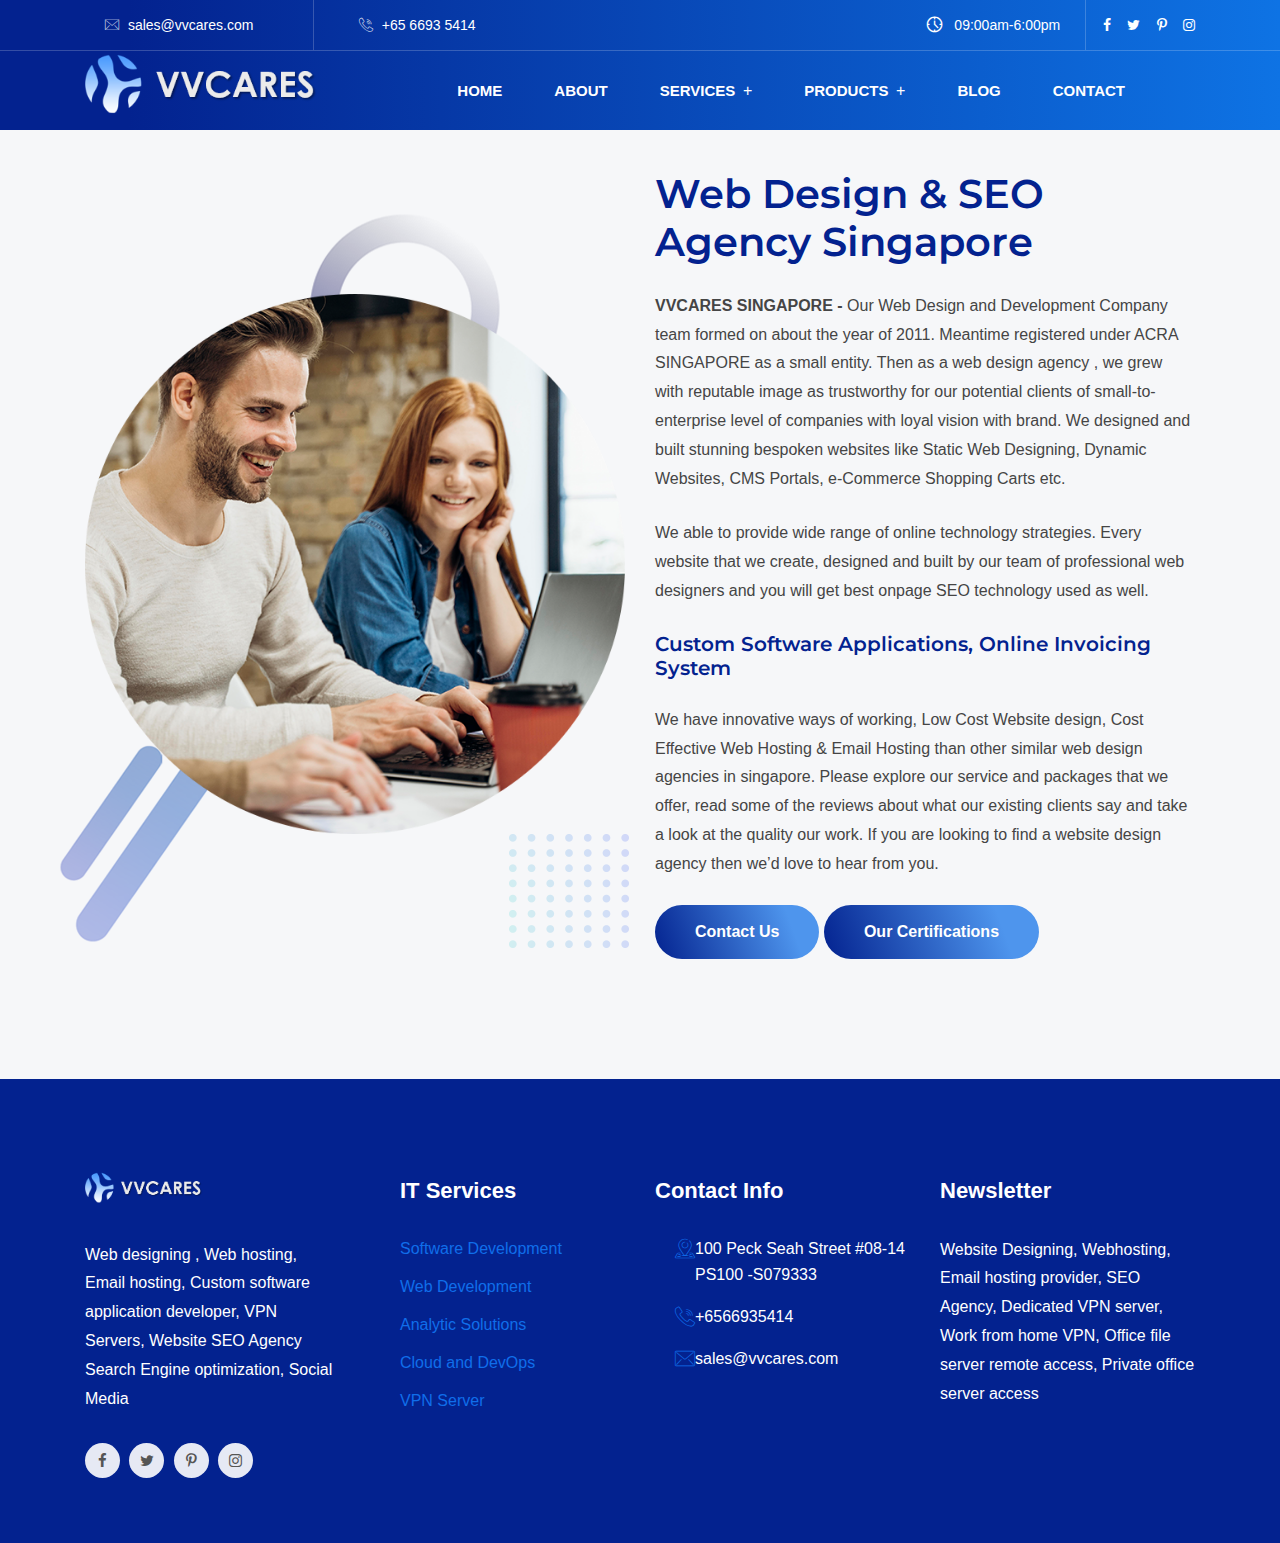
==== commit 1c7ef7c5: "Add files via upload" ====
--- a/about.html
+++ b/about.html
@@ -55,10 +55,10 @@
                                    <div class="toolbar-sl-share">
                                        <ul>
                                             <li class="opening"> <em><i class="flaticon-clock"></i> 09:00am-6:00pm</em> </li>
-                                            <li><a href="https://www.facebook.com/vvcares/"><i class="fa fa-facebook"></i></a></li>
-                                            <li><a href="https://twitter.com/vvcares?lang=en;"><i class="fa fa-twitter"></i></a></li>
-                                            <li><a href="#"><i class="fa fa-pinterest-p"></i></a></li>
-                                            <li><a href="#"><i class="fa fa-instagram"></i></a></li>
+                                            <li><a href="https://vvcares.com/https://www.facebook.com/vvcares/"><i class="fa fa-facebook"></i></a></li>
+                                            <li><a href="https://vvcares.com/https://twitter.com/vvcares?lang=en;"><i class="fa fa-twitter"></i></a></li>
+                                            <li><a href="https://vvcares.com/#"><i class="fa fa-pinterest-p"></i></a></li>
+                                            <li><a href="https://vvcares.com/#"><i class="fa fa-instagram"></i></a></li>
                                        </ul>
                                    </div>
                                </div>
@@ -88,16 +88,16 @@
                                         <div class="main-menu">
                                             <nav class="rs-menu pr-70 lg-pr-50 md-pr-0">
                                                 <ul class="nav-menu">
-													<li><a href="index.html">HOME</a></li>
-													<li><a href="about.html">ABOUT</a></li>
+													<li><a href="https://vvcares.com/index.html">HOME</a></li>
+													<li><a href="https://vvcares.com/about.html">ABOUT</a></li>
 
                                                     <li class="menu-item-has-children">
                                                         <a href="#">SERVICES</a>
                                                         <ul class="sub-menu">
-                                                            <li><a href="web-designing.html">Web Designing</a> </li>
-                                                            <li><a href="web-hosting.html">Web Hosting</a> </li>
-                                                            <li><a href="seo-agency.html">SEO / Search Engine Optimization</a> </li>
-                                                            <li><a href="email-hosting.html">Email Hosting</a> </li>
+                                                            <li><a href="https://vvcares.com/web-designing.html">Web Designing</a> </li>
+                                                            <li><a href="https://vvcares.com/web-hosting.html">Web Hosting</a> </li>
+                                                            <li><a href="https://vvcares.com/seo-agency.html">SEO / Search Engine Optimization</a> </li>
+                                                            <li><a href="https://vvcares.com/email-hosting.html">Email Hosting</a> </li>
                                                         </ul>
                                                     </li>
 													
@@ -106,15 +106,15 @@
 													<li class="menu-item-has-children">
                                                         <a href="#">PRODUCTS</a>
                                                         <ul class="sub-menu">
-                                                            <li><a href="vpn-server.html">VPN Servers (dedicated)</a> </li>
-                                                            <li><a href="#">Web Servers (dedicated)</a> </li>
-                                                            <li><a href="#">Online Invoicing System</a> </li>
-                                                            <li><a href="#">Online HR System</a> </li>
+                                                            <li><a href="https://vvcares.com/vpn-server.html">VPN Servers (dedicated)</a> </li>
+                                                            <li><a href="https://vvcares.com/#">Web Servers (dedicated)</a> </li>
+                                                            <li><a href="https://vvcares.com/#">Online Invoicing System</a> </li>
+                                                            <li><a href="https://vvcares.com/#">Online HR System</a> </li>
                                                         </ul>
                                                     </li>
 
-                                                    <li><a href="blog/index.html">BLOG</a></li>
-                                                    <li><a href="contact.html">CONTACT</a></li>
+                                                    <li><a href="https://vvcares.com/blog/index.html">BLOG</a></li>
+                                                    <li><a href="https://vvcares.com/contact.html">CONTACT</a></li>
                                                 </ul> <!-- //.nav-menu -->
                                             </nav>                                     
                                         </div> <!-- //.main-menu -->
@@ -203,11 +203,11 @@
                         <div class="col-lg-3 col-md-12 col-sm-12 pl-45 md-pl-15 md-mb-30">
                             <h3 class="widget-title">IT Services</h3>
                             <ul class="site-map">
-                               <li><a href="#">Software Development</a></li>
-                               <li><a href="#">Web Development</a></li>
-                               <li><a href="seo-agency.html">Analytic Solutions</a></li>
-                               <li><a href="#">Cloud and DevOps</a></li>
-                               <li><a href="vpn-server.html">VPN Server</a></li>
+                               <li><a href="https://vvcares.com/#">Software Development</a></li>
+                               <li><a href="https://vvcares.com/#">Web Development</a></li>
+                               <li><a href="https://vvcares.com/seo-agency.html">Analytic Solutions</a></li>
+                               <li><a href="https://vvcares.com/#">Cloud and DevOps</a></li>
+                               <li><a href="https://vvcares.com/vpn-server.html">VPN Server</a></li>
                             </ul>
                         </div>
                         <div class="col-lg-3 col-md-12 col-sm-12 md-mb-30">
--- a/assets/css/rsmenu-main.css
+++ b/assets/css/rsmenu-main.css
@@ -0,0 +1,639 @@
+/*
+Author: RS Theme
+Author URI: http://rstheme.com
+Description: RS Menu is a fully responsive, easy-to-use, highly customized and creative Mega Menu
+Version: 1.0.0
+*/
+/*-----------------------------------------------------------------------------------*/
+/*	GLOBAL CSS THAT ARE APPLIED FOR ALL SCREEN SIZES
+/*-----------------------------------------------------------------------------------*/
+
+/*Topbar Part*/
+
+.rs-topbar-part {
+  background: transparent;
+  padding: 15px 0;
+}
+.rs-topbar-part .rs-contact-info {
+  display: flex;
+}
+.rs-topbar-part .rs-contact-info .contact-part {
+  display: inline-block;
+  margin-right: 25px;
+}
+.rs-topbar-part .rs-contact-info .contact-part i {
+  margin-right: 10px;
+}
+.rs-topbar-part .rs-contact-info .contact-part i:before {
+  font-size: 15px;
+  color: #ffffff;
+}
+.rs-topbar-part .rs-contact-info .contact-part a {
+  font-size: 14px;
+  line-height: 40px;
+  font-weight: 400;
+  color: #ffffff;
+}
+.rs-topbar-part .rs-contact-info .contact-part .address {
+  font-size: 14px;
+  line-height: 40px;
+  font-weight: 400;
+  color: #ffffff;
+}
+.rs-topbar-part .rs-contact-info .contact-part:last-child {
+  margin: 0;
+}
+.rs-topbar-part .topbar-sl-share .icon-part {
+  color: #0b2ba7;
+}
+.rs-topbar-part .topbar-sl-share .icon-part li {
+  display: inline-block;
+  margin-right: 15px;
+  font-size: 14px;
+  line-height: 20px;
+  font-weight: 400;
+  color: #ffffff;
+}
+.rs-topbar-part .topbar-sl-share .icon-part li a i {
+  font-size: 14px;
+  line-height: 40px;
+  font-weight: 400;
+  color: #ffffff;
+}
+.rs-topbar-part .topbar-sl-share .icon-part li:last-child {
+  margin: 0;
+}
+
+
+.main-menu {
+    position: relative;
+}
+
+.main-menu::after {
+    display: block;
+    clear: both;
+    content: "";
+}
+.rs-menu {
+   float: left;
+   clear: both;
+   width: 100%;
+   font-size: 0;
+}
+
+.rs-menu ul,
+.rs-menu li,
+.rs-menu p,
+.rs-menu a,
+.rs-menu div,
+.rs-menu i {
+   border: 0;
+   margin: 0;
+   padding: 0;
+}
+
+.rs-menu li {
+   display: block;
+   position: relative;
+}
+
+.rs-menu a {
+   display: block;
+   padding: 16px;
+}
+
+.rs-menu .row {
+    float: left;
+    width: 100%;
+    position: relative;
+}
+
+
+.rs-header .menu-area .logo-area {
+    position: relative;
+}
+.rs-header .menu-area .logo-area img{
+    max-width: 100%;
+    max-height: 25px;
+    transition: 0.4s;
+    -webkit-transition: 0.4s;
+}
+.rs-header .menu-area .main-menu .rs-menu ul.nav-menu li {
+  display: inline-block;
+  margin-right: 45px;
+  padding: 0;
+}
+.rs-header .menu-area .main-menu .rs-menu ul.nav-menu li a {
+  transition: all 0.3s ease 0s;
+  text-transform: capitalize;
+  color: #fff;
+}
+.rs-header .menu-area .main-menu .rs-menu ul.nav-menu li a:hover {
+  color: #ffa000;
+}
+.rs-header .menu-area .main-menu .rs-menu ul.nav-menu li:last-child {
+  margin-right: 0!important;
+}
+.rs-header .menu-area .main-menu .rs-menu ul.nav-menu li:last-child i {
+  margin: 0;
+}
+.rs-header .menu-area .main-menu .rs-menu ul li a:hover,
+.rs-header .menu-area .main-menu .rs-menu ul li.active a,
+.rs-header .menu-area .main-menu .rs-menu ul li.current-menu-item > a {
+  color: #ffa000;
+}
+
+
+/*-----------------------------------------------------------------------------------*/
+/*	SUB-MENUS SETTINGS 
+/*-----------------------------------------------------------------------------------*/
+/* Hide sub-menus */
+.rs-menu ul ul {
+	position: absolute;
+	top: 100%;
+	width: 100%;
+	background-color: #111111; 
+}
+.rs-menu ul ul.visible, .rs-menu ul .rs-mega-menu ul.visible ul.sub-menu {	
+	display:block;
+   z-index: 110;
+}
+
+/* Adjust position of mega-menu */
+.rs-menu li:hover > ul.mega-menu > li > ul {
+    position:relative;
+}
+
+.rs-header .menu-area .main-menu .rs-menu ul.sub-menu {
+  background-color: #ffffff;
+  margin: 0;
+  padding: 15px 0;
+  -webkit-box-shadow: 0 0 20px rgba(0,0,0,.15);
+  -moz-box-shadow: 0 0 20px rgba(0,0,0,.15);
+  -ms-box-shadow:  0 0 20px rgba(0,0,0,.15);
+  -o-box-shadow:  0 0 20px rgba(0,0,0,.15);
+  box-shadow:  0 0 20px rgba(0,0,0,.15);
+  z-index: 99;
+}
+.rs-header .menu-area .main-menu .rs-menu ul.sub-menu li {
+  margin: 0;
+  border: none;
+}
+.rs-header .menu-area .main-menu .rs-menu ul.sub-menu li a {
+  padding: 10px 30px;
+  height: unset;
+  text-transform: capitalize;
+  line-height: unset;
+  color: #0a0a0a;
+  font-weight: 400;
+}
+.rs-header .menu-area .main-menu .rs-menu ul.sub-menu li a:hover {
+  color: #ffa000;
+}
+.rs-header .menu-area .main-menu .rs-menu ul.sub-menu li.active a {
+  color: #ffa000;
+}
+
+
+
+/*-----------------------------------------------------------------------------------*/
+/*  APPEARANCE SETTINGS 
+/*-----------------------------------------------------------------------------------*/
+.rs-menu a {
+    color:#bbb;
+	
+	/* Remove the blue Webkit background when element is tapped */
+	-webkit-tap-highlight-color:rgba(0,0,0,0);
+}
+
+/* Modifies position of icons on the menu */
+.rs-menu li i {
+	margin-right:10px;
+	font-size:16px;
+	/* Make the font smoother for Chrome */
+	transform:translate3d(0, 0, 0);    
+}
+
+/* Put down arrows */
+.nav-menu .rs-mega-menu > a span:after, .nav-menu > .menu-item-has-children > a span:after {
+    content:"\f107";
+    font-family:FontAwesome;
+    float:right;
+    margin:2px 0 0 5px;
+}
+
+.mega-menu h1, .mega-menu h2, .mega-menu h3 {
+	margin-bottom:24px;
+}
+
+/*-----------------------------------------------------------------------------------*/
+/*  Typography
+/*-----------------------------------------------------------------------------------*/
+.rs-menu li {
+    font-size:14px;
+}
+
+.rs-menu .sub-menu li a {
+	padding: 10px 14px;
+}
+
+/* Sub-menus - font size and text alignment*/
+.rs-menu ul ul a {   
+    font-size: 15px;	
+    text-align: left;
+}
+
+
+/*-----------------------------------------------------------------------------------*/
+/*  Off Canvas Part CSS
+/*-----------------------------------------------------------------------------------*/
+/*Nav Expandar Part*/
+
+.expand-btn {
+  float: right;
+  position: relative;
+  z-index: 1;
+  transition: all 0.3s ease 0s;
+  top: 50%;
+  transform: translateY(-50%)
+}
+.expand-btn span {
+  display: inline-block;
+  margin-right: 20px;
+}
+.expand-btn span a {
+  padding: 0;
+}
+.expand-btn span a i:before {
+  font-size: 15px;
+  margin: 0;
+}
+.expand-btn span a.nav-expander i {
+  font-weight: 700;
+}
+.expand-btn span a.nav-expander i:before {
+  font-size: 21px;
+  margin-left: 20px;
+}
+.expand-btn span:last-child {
+  margin: 0;
+}
+.expand-btn .header-btn {
+  padding: 10px 40px;
+  background: #ffa000;
+  color: #fff;
+  display: inline-block;
+  border-radius: 5px;
+  font-weight: 600;
+  font-family: 'Nunito', sans-serif;
+}
+.expand-btn .header-btn:hover {
+  background: #fff;
+  color: #333333;
+}
+
+.expand-btn .offcanvas-icon li span {
+  background: #fff;
+  height: 2px;
+  width: 20px;
+  display: block !important;
+  margin: 0 0 4px 0 !important;
+  border-radius: 30px;
+  transition: all 0.3s ease 0s;
+  cursor: pointer;
+  list-style: none;
+}
+.expand-btn .offcanvas-icon li span:last-child {
+  margin: 0 !important;
+}
+.expand-btn .offcanvas-icon:hover li span:nth-child(1) {
+  width: 10px;
+}
+.expand-btn .offcanvas-icon:hover li span:nth-child(2) {
+  width: 15px;
+  transform: rotate(180deg);
+}
+
+
+/*Off Canvas Menu*/
+.nav-expanded {
+	position: relative;
+}
+.nav-expanded nav {
+    right: 0 !important;
+}
+.off-wrap {	
+	position: absolute;
+	width: 100%;
+	background: #000;
+	height: 100%;
+	top: 0;
+	bottom: 0;
+	opacity: 0;
+	z-index: -1;
+	transition: all 0.5s ease 0s;
+}
+.nav-expanded .off-wrap {
+	opacity: 0.5;
+	z-index: 99;
+}
+
+/*-----------------------------------------------------------------------------------*/
+/*  TRANSITIONS AND EFECTS
+/*-----------------------------------------------------------------------------------*/
+.nav-menu ul {
+    -webkit-transition:all .3s ease-in-out;
+    -moz-transition:all .3s ease-in-out;
+    -ms-transition:all .3s ease-in-out;
+    -o-transition:all .3s ease-in-out;
+    transition:all .3s ease-in-out;
+}
+
+
+
+/*-----------------------------------------------------------------------------------*/
+/*  MEDIA QUERIES
+/*-----------------------------------------------------------------------------------*/
+@media screen and (min-width: 992px) {
+	
+	/*RESPONSE MENU*/
+	.rs-menu {
+	    height: auto !important;
+	}
+	.rs-menu li {
+    	display:inline-block;
+	}
+	
+	.nav-menu .rs-mega-menu {
+    	position: static;
+	}
+	
+	.rs-menu ul ul.visible {
+		visibility: hidden;
+    	opacity:0;
+	}
+	
+	/* Remove arrows if not in mobile */
+	.nav-menu .menu-item-has-children > span, 
+	.nav-menu .rs-mega-menu > span {
+		display:none;
+	}
+	
+	/* Remove Menu Toggle if not in mobile */	
+	.rs-menu-toggle {
+		display:none;
+	}
+	
+	/* Remove Menu Close if not in mobile */
+	.nav-menu div.sub-menu-close {
+		display:none;
+	}
+	
+	
+	/* Show sub-menus in hover */
+	.rs-menu li:active > ul, 
+	.rs-menu li:focus > ul, 
+	.rs-menu li:hover > ul, 
+	.rs-menu li:hover > ul.mega-menu > li > ul, 
+	.rs-menu li:hover ul.mega-menu .sub-menu {		
+		display:block;
+		z-index: 17;	
+	}
+
+	/* Adjust position the sub-menus in the left */
+	.rs-menu ul ul li > ul {
+		left: 100%;
+	}
+	
+	/* Adjust position the sub-menus on the top */
+	.rs-menu ul ul ul {
+		top: 0;
+	}	
+	
+	.rs-menu ul ul {
+		width:auto;
+	}
+	
+	/* Sub-menus - width */
+	.rs-menu ul ul a {
+		width: 260px;	/* <- Modify for width change */
+	}
+
+    .rs-header .menu-area.menu-sticky {
+        transition: all 0.3s ease 0s;
+    }
+    .rs-header .menu-area.menu-sticky.sticky {
+		background: #fff;
+		position: fixed;
+		z-index: 999;
+		margin: 0 auto;
+		border: none;
+		padding: 0;
+		top: 0;
+		left: 0;
+		right: 0;
+		width: 100%;
+		-webkit-box-shadow: 0 0 5px 0 rgba(0, 0, 0, 0.2);
+		box-shadow: 0 0 5px 0 rgba(0, 0, 0, 0.2);
+		-webkit-animation-duration: .5s;
+		animation-duration: .5s;
+		-webkit-animation-name: sticky-animation;
+		animation-name: sticky-animation;
+		-webkit-animation-timing-function: ease-out;
+		animation-timing-function: ease-out;
+		-webkit-animation-fill-mode: both;
+		animation-fill-mode: both;
+    }
+    .rs-header .menu-area.sticky .main-menu .rs-menu ul li > a {
+      	color: #161616;
+    }
+    .rs-header .menu-area.sticky .main-menu .rs-menu ul li.current-menu-item > a {
+      	color: #ffa000;
+    }
+    .rs-header .menu-area.sticky .expand-btn .header-btn:hover {
+      	background: #161616;
+      	color: #fff;
+    }
+
+	/* Menu Transition*/
+	.rs-menu ul ul {
+		opacity: 0;
+		visibility: hidden;	
+		transform: translateY(-10px);
+		transform: scaleY(0);
+		transform-origin: 0 0 0;
+	}
+
+	.rs-menu li:active > ul, .rs-menu li:focus > ul, .rs-menu li:hover > ul, .rs-menu li:hover > ul.mega-menu > li > ul {    
+		opacity: 1;
+		visibility:visible;		
+		transform: translateY(0px);
+		transform: scaleY(1);
+	}
+
+	ul.mega-menu .sub-menu {
+		transform: unset;
+	}
+
+	.rs-menu li:hover ul.mega-menu .sub-menu {
+		transform: unset;
+		opacity: 1;
+		visibility: visible;
+		transform: scaleY(1);
+	}
+		
+}
+
+@media only screen and (max-width: 991px) {	
+	.rs-header .menu-area .logo-area {
+	    position: absolute;
+	    z-index: 1;
+	}
+	.rs-header .expand-btn {
+		display: none;
+	}
+
+    .rs-menu {
+        position: absolute;
+        z-index: 999;
+    }
+    .rs-menu .row [class*="col-"] {
+        float: left!important;
+        width: 100%!important;
+        margin-left: 0!important;
+        margin-right: 0!important;
+    }
+   	
+	.nav-menu > li > a {
+		border-bottom:1px solid #131313;
+		text-align: left;
+	}	
+	.nav-menu > li:last-child a {
+    	border-bottom:none;
+	}
+
+	.rs-menu ul ul {
+	    display: none;
+	}
+
+	/*Options Menu Closed*/
+	.nav-menu div.sub-menu-close {
+		float:left;
+		width:100%;
+		cursor:pointer;
+		background:#f6f3ed;		
+		color:#000;
+		font-size:14px;
+		text-align:center;	
+		height: 50px;
+		line-height: 50px;
+	}
+	.nav-menu div.sub-menu-close i {		
+		font-size:16px;
+		margin-right: 5px;
+	}
+
+	.rs-header .menu-area .main-menu .rs-menu ul.nav-menu {
+		background: #fff;
+	}
+	.rs-header .menu-area .main-menu .rs-menu ul.nav-menu li {
+		display: block !important;
+		margin-right: 0 !important;
+	}
+
+	.rs-header .menu-area .main-menu .rs-menu ul.nav-menu li a {
+		height: 50px !important;
+		line-height: 50px !important;
+		padding: 0 0 0 20px !important;
+	}
+
+	.rs-header .menu-area .main-menu .rs-menu ul.sub-menu .menu-title,
+	.rs-header .menu-area .main-menu .rs-menu ul.sub-menu li a {
+		height: 50px !important;
+		line-height: 50px !important;
+		padding: 0 !important;
+	}
+	.rs-menu .rs-mega-menu .sub-menu div.sub-menu-close {
+	    display: none;
+	}
+
+	.rs-header .menu-area .main-menu .rs-menu .nav-menu .mega-menu {
+	    min-width: unset;
+	    width: 100%;
+	}
+	.rs-header .menu-area .main-menu .rs-menu .nav-menu .mega-menu ul.sub-menu {
+		padding: 0;
+	}
+	.rs-header .menu-area .main-menu .rs-menu .nav-menu .mega-menu .mega-menu-container .single-megamenu {
+		width: 100% !important;
+        padding: 0 !important;
+	}
+	.rs-header .menu-area .main-menu .rs-menu .nav-menu .mega-menu .single-megamenu ul.sub-menu {
+		box-shadow: none;
+	}
+	.rs-header .menu-area .main-menu .rs-menu .nav-menu .mega-menu .mega-menu-container .single-megamenu .sub-menu .menu-title {
+		padding: 10px 15px;
+	}
+
+	.nav-menu > .menu-item-has-children > span.rs-menu-parent {		
+		display: block;
+		position: absolute;
+		right: 0;
+		top: 0;
+		height: 49px;
+		line-height: 49px;
+		width: 45px;
+		text-align: center;
+		cursor:pointer;
+		background: #ddd;
+		z-index: 9;
+		
+		/* Remove the blue Webkit background when element is tapped */
+		-webkit-tap-highlight-color:rgba(0,0,0,0);    
+	}	
+	.nav-menu > .menu-item-has-children .sub-menu .menu-item-has-children span.rs-menu-parent {		
+		display: block;
+		position: absolute;
+		background: #ddd;
+		right: 0;
+		top: 0;
+		height: 50px;
+		line-height: 50px;
+		width: 45px;
+		text-align: center;
+		cursor: pointer;
+		border-left:none;	
+		z-index: 9;	
+		/* Remove the blue Webkit background when element is tapped */
+		-webkit-tap-highlight-color:rgba(0,0,0,0);    
+	}
+	.nav-menu span.rs-menu-parent i { 
+		margin:0;
+	}
+
+	.rs-menu-close {
+    	height: 0;		
+    	overflow: hidden!important;
+	}
+	
+	/*Menu Toggle Appearance*/
+	.rs-menu-toggle {
+		display: block;
+		text-align: right;
+		position: relative;
+		height: auto;
+		line-height: auto;
+		cursor:pointer;		
+		color: #333;
+		font-size: 22px;
+		text-transform: uppercase;	
+		-webkit-tap-highlight-color:rgba(0,0,0,0);
+	}	
+	
+}
+
+@media only screen and (max-width: 1080px) {	
+	.nav-menu > li > a i {
+		display:none;
+	}
+}
--- a/assets/css/off-canvas.css
+++ b/assets/css/off-canvas.css
@@ -0,0 +1,248 @@
+@charset "utf-8";
+
+/**
+*
+* -----------------------------------------------------------------------------
+*
+* Template : Cretic - Creative Agency & Portfolio HTML Template
+* Author : rs-theme
+* Author URI : http://www.rstheme.com/
+*
+* -----------------------------------------------------------------------------
+*
+**/
+
+
+.rs-offcanvas-link {
+
+}
+
+a.nav-expander {
+    background: transparent;
+    color: #FFFFFF;
+    display: block;
+    font-size: 16px;
+    font-weight: 400;
+    height: auto;
+    margin-right: 0;
+    padding: 0;
+    right: 0;
+    text-decoration: none;
+    text-transform: uppercase;
+    top: 0;
+    transition: right 0.3s ease-in-out 0s;
+    width: auto;
+    z-index: 12;
+    transition: right 0.3s ease-in-out 0s;
+    -webkit-transition: right 0.3s ease-in-out 0s;
+    -moz-transition: right 0.3s ease-in-out 0s;
+    -o-transition: right 0.3s ease-in-out 0s;
+ 
+}
+ 
+a.nav-expander:hover {
+  cursor: pointer;
+}
+
+nav.right_menu_togle {
+  background: rgba(0,0,0,0.9);
+  display: block;
+  height: 100%;
+  overflow: auto;
+  position: fixed;
+  right: -520px;
+  font-size: 15px;
+  top: 0;
+  width: 100%;
+  max-width: 520px;
+  z-index: 2000;
+  transition: right 0.3s ease-in-out 0s;
+  -webkit-transition: right 0.3s ease-in-out 0s;
+  -moz-transition: right 0.3s ease-in-out 0s;
+  -o-transition: right 0.3s ease-in-out 0s;
+}
+.nav-expanded nav {
+  right: 0;
+}
+
+body.nav-expanded {
+  margin-left: 0em;
+  transition: right 0.4s ease-in-out 0s;
+  -webkit-transition: right 0.4s ease-in-out 0s;
+  -moz-transition: right 0.4s ease-in-out 0s;
+  -o-transition: right 0.4s ease-in-out 0s;
+}
+.right_menu_togle .close-btn{
+  overflow: hidden;
+  padding: 35px 10px 20px;
+}
+.right_menu_togle .canvas-logo{
+    padding-left: 24px;
+    padding-bottom: 20px;
+}
+.right_menu_togle .search-wrap{
+    padding: 20px 24px 0;
+    position: relative;
+}
+.right_menu_togle .search-wrap label{
+    display: block;
+    font-size: 20px;
+    color: #fff;
+    position: relative;
+}
+.right_menu_togle .search-wrap input,
+.right_menu_togle .search-wrap button{
+    border: none;
+    outline: none;
+}
+.right_menu_togle .search-wrap input{
+    width: 100%;
+    border-radius: 30px;
+    background: #fff;
+    padding: 7px 25px;
+    margin-top: 6px;
+}
+.right_menu_togle .search-wrap button{
+    position: absolute;
+    right: 40px;
+    background: transparent;
+    cursor: pointer;
+    bottom: 7px;
+    font-size: 18px;
+}
+
+.sidebarnav_menu.main-menu li.menu-item-has-children:before{
+  position: absolute;
+    content: "\f078";
+    font-family: FontAwesome;
+    color: #ffffff;
+    width: 32px;
+    height: 32px;
+    line-height: 30px;
+    background: rgba(255,255,255,0.2);
+    border: 1px solid rgba(255,255,255,0.3);
+    right: 8px;
+    top: 5px;
+    cursor: pointer;
+    z-index: 999;
+    text-align: center;
+    font-size: 15px;
+  transition: 0.4s;
+  -webkit-transition: 0.4s;
+  -ms-transition: 0.4s;
+}
+.sidebarnav_menu.main-menu li.menu-item-has-children.open:before{
+    content: "\f077";
+  transition: 0.4s;
+  -webkit-transition: 0.4s;
+  -ms-transition: 0.4s;
+}
+.sidebarnav_menu.main-menu li.menu-item-has-children ul{
+  display: none;
+}
+.sidebarnav_menu.main-menu li.menu-item-has-children ul li a{
+    display: block;
+    padding: 8px 45px;
+    font-size: 14px;
+}
+
+.sidebarnav_menu.main-menu li ul li:hover a,
+.sidebarnav_menu.main-menu li ul li.active a{
+  background: rgba(0,0,0,0.15) !important;
+}
+.sidebarnav_menu.main-menu li {
+  border-bottom: 1px solid rgba(255,255,255,0.15);
+  font-size: 16px;
+  position: relative;
+  display: block;
+}
+.sidebarnav_menu.main-menu .list-unstyled li:last-child {
+  border-bottom: 0;
+}
+.sidebarnav_menu.main-menu .list-unstyled {
+  border-top: 1px solid rgba(255,255,255,0.15);
+}
+.sidebarnav_menu.main-menu .list-unstyled li {
+  border: 0;
+}
+.sidebarnav_menu.main-menu li a {
+  color: #fff;
+  text-decoration: none;
+  padding: 8px 24px;
+  display: block;
+  transition: 0.4s;
+  -webkit-transition: 0.4s;
+  -ms-transition: 0.4s;
+}
+.sidebarnav_menu.main-menu li ul li a {
+  padding: 8px 0 8px 40px; 
+}
+.sidebarnav_menu.main-menu li a:hover {
+  color: #FFFFFF;
+  text-decoration: none;
+}
+ 
+.sidebarnav_menu.main-menu a .caret {
+  width: 0;
+  height: 0;
+  display: inline-block;
+  vertical-align: top;
+  border-top: 4px solid #4f5963;
+  border-right: 4px solid transparent;
+  border-left: 4px solid transparent;
+  content: "";
+    margin-top: 8px;
+}
+ 
+.sidebarnav_menu.main-menu a:hover .caret {
+  border-top-color: #4f5963;
+}
+ 
+.sidebarnav_menu.main-menu li.open > a > .caret {
+  border-top: none;
+  border-bottom: 4px solid #4f5963;
+  border-right: 4px solid transparent;
+  border-left: 4px solid transparent;
+}
+ 
+.sidebarnav_menu.main-menu li.open > a:hover > .caret {
+  border-bottom-color: #4f5963;
+}
+ 
+.icon:before {
+  font-family: 'FontAwesome';
+  font-style: normal;
+  font-variant: normal;
+  font-weight: normal;
+  line-height: 1;
+  text-transform: none;
+  content: '\f105';
+}
+ 
+.sidebarnav_menu.main-menu li > a > span.icon {
+  float: right;
+  margin: 0.1em 1.7em -0.1em 0;
+  opacity: 0;
+  -webkit-transition: all 0.2s ease-in-out;
+  -moz-transition: all 0.2s ease-in-out;
+  -o-transition: all 0.2s ease-in-out;
+  transition: all 0.2s ease-in-out;
+ 
+}
+ 
+.sidebarnav_menu.main-menu li > a:hover > span.icon {
+  float: right;
+  margin: 0.1em 0.8em -0.1em 0;
+  opacity: 1;
+}
+
+.sidebar_nav.navbar {
+    position: absolute;
+    min-height: auto;
+    margin-bottom: 0;
+    border: 0;
+}
+.rs-menu.rs-menu-close,
+.sidebar_nav.navbar-inverse{
+  background: transparent;
+}--- a/assets/css/rs-spacing.css
+++ b/assets/css/rs-spacing.css
@@ -0,0 +1,15 @@
+/**
+*
+* -----------------------------------------------------------------------------
+*
+* Author : rs-theme
+* Author URL : http://www.rstheme.com/
+* Version: 1.4;
+*
+* -----------------------------------------------------------------------------
+*
+**/
+html {
+  scroll-behavior: smooth;
+}
+.padding-0{padding:0}.margin-0{margin:0}.pt-0{padding-top:0}.pt-1{padding-top:1px}.pt-2{padding-top:2px}.pt-3{padding-top:3px}.pt-4{padding-top:4px}.pt-5{padding-top:5px}.pt-6{padding-top:6px}.pt-7{padding-top:7px}.pt-8{padding-top:8px}.pt-9{padding-top:9px}.pt-10{padding-top:10px}.pt-11{padding-top:11px}.pt-12{padding-top:12px}.pt-13{padding-top:13px}.pt-14{padding-top:14px}.pt-15{padding-top:15px}.pt-16{padding-top:16px}.pt-17{padding-top:17px}.pt-18{padding-top:18px}.pt-19{padding-top:19px}.pt-20{padding-top:20px}.pt-21{padding-top:21px}.pt-22{padding-top:22px}.pt-23{padding-top:23px}.pt-24{padding-top:24px}.pt-25{padding-top:25px}.pt-26{padding-top:26px}.pt-27{padding-top:27px}.pt-28{padding-top:28px}.pt-29{padding-top:29px}.pt-30{padding-top:30px}.pt-31{padding-top:31px}.pt-32{padding-top:32px}.pt-33{padding-top:33px}.pt-34{padding-top:34px}.pt-35{padding-top:35px}.pt-36{padding-top:36px}.pt-37{padding-top:37px}.pt-38{padding-top:38px}.pt-39{padding-top:39px}.pt-40{padding-top:40px}.pt-41{padding-top:41px}.pt-42{padding-top:42px}.pt-43{padding-top:43px}.pt-44{padding-top:44px}.pt-45{padding-top:45px}.pt-46{padding-top:46px}.pt-47{padding-top:47px}.pt-48{padding-top:48px}.pt-49{padding-top:49px}.pt-50{padding-top:50px}.pt-51{padding-top:51px}.pt-52{padding-top:52px}.pt-53{padding-top:53px}.pt-54{padding-top:54px}.pt-55{padding-top:55px}.pt-56{padding-top:56px}.pt-57{padding-top:57px}.pt-58{padding-top:58px}.pt-59{padding-top:59px}.pt-60{padding-top:60px}.pt-61{padding-top:61px}.pt-62{padding-top:62px}.pt-63{padding-top:63px}.pt-64{padding-top:64px}.pt-65{padding-top:65px}.pt-66{padding-top:66px}.pt-67{padding-top:67px}.pt-68{padding-top:68px}.pt-69{padding-top:69px}.pt-70{padding-top:70px}.pt-71{padding-top:71px}.pt-72{padding-top:72px}.pt-73{padding-top:73px}.pt-74{padding-top:74px}.pt-75{padding-top:75px}.pt-76{padding-top:76px}.pt-77{padding-top:77px}.pt-78{padding-top:78px}.pt-79{padding-top:79px}.pt-80{padding-top:80px}.pt-81{padding-top:81px}.pt-82{padding-top:82px}.pt-83{padding-top:83px}.pt-84{padding-top:84px}.pt-85{padding-top:85px}.pt-86{padding-top:86px}.pt-87{padding-top:87px}.pt-88{padding-top:88px}.pt-89{padding-top:89px}.pt-90{padding-top:90px}.pt-91{padding-top:91px}.pt-92{padding-top:92px}.pt-93{padding-top:93px}.pt-94{padding-top:94px}.pt-95{padding-top:95px}.pt-96{padding-top:96px}.pt-97{padding-top:97px}.pt-98{padding-top:98px}.pt-99{padding-top:99px}.pt-100{padding-top:100px}.pt-101{padding-top:101px}.pt-102{padding-top:102px}.pt-103{padding-top:103px}.pt-104{padding-top:104px}.pt-105{padding-top:105px}.pt-106{padding-top:106px}.pt-107{padding-top:107px}.pt-108{padding-top:108px}.pt-109{padding-top:109px}.pt-110{padding-top:110px}.pt-111{padding-top:111px}.pt-112{padding-top:112px}.pt-113{padding-top:113px}.pt-114{padding-top:114px}.pt-115{padding-top:115px}.pt-116{padding-top:116px}.pt-117{padding-top:117px}.pt-118{padding-top:118px}.pt-119{padding-top:119px}.pt-120{padding-top:120px}.pt-121{padding-top:121px}.pt-122{padding-top:122px}.pt-123{padding-top:123px}.pt-124{padding-top:124px}.pt-125{padding-top:125px}.pt-126{padding-top:126px}.pt-127{padding-top:127px}.pt-128{padding-top:128px}.pt-129{padding-top:129px}.pt-130{padding-top:130px}.pt-131{padding-top:131px}.pt-132{padding-top:132px}.pt-133{padding-top:133px}.pt-134{padding-top:134px}.pt-135{padding-top:135px}.pt-136{padding-top:136px}.pt-137{padding-top:137px}.pt-138{padding-top:138px}.pt-139{padding-top:139px}.pt-140{padding-top:140px}.pt-141{padding-top:141px}.pt-142{padding-top:142px}.pt-143{padding-top:143px}.pt-144{padding-top:144px}.pt-145{padding-top:145px}.pt-146{padding-top:146px}.pt-147{padding-top:147px}.pt-148{padding-top:148px}.pt-149{padding-top:149px}.pt-150{padding-top:150px}.pt-151{padding-top:151px}.pt-152{padding-top:152px}.pt-153{padding-top:153px}.pt-154{padding-top:154px}.pt-155{padding-top:155px}.pt-156{padding-top:156px}.pt-157{padding-top:157px}.pt-158{padding-top:158px}.pt-159{padding-top:159px}.pt-160{padding-top:160px}.pt-161{padding-top:161px}.pt-162{padding-top:162px}.pt-163{padding-top:163px}.pt-164{padding-top:164px}.pt-165{padding-top:165px}.pt-166{padding-top:166px}.pt-167{padding-top:167px}.pt-168{padding-top:168px}.pt-169{padding-top:169px}.pt-170{padding-top:170px}.pt-171{padding-top:171px}.pt-172{padding-top:172px}.pt-173{padding-top:173px}.pt-174{padding-top:174px}.pt-175{padding-top:175px}.pt-176{padding-top:176px}.pt-177{padding-top:177px}.pt-178{padding-top:178px}.pt-179{padding-top:179px}.pt-180{padding-top:180px}.pt-181{padding-top:181px}.pt-182{padding-top:182px}.pt-183{padding-top:183px}.pt-184{padding-top:184px}.pt-185{padding-top:185px}.pt-186{padding-top:186px}.pt-187{padding-top:187px}.pt-188{padding-top:188px}.pt-189{padding-top:189px}.pt-190{padding-top:190px}.pt-191{padding-top:191px}.pt-192{padding-top:192px}.pt-193{padding-top:193px}.pt-194{padding-top:194px}.pt-195{padding-top:195px}.pt-196{padding-top:196px}.pt-197{padding-top:197px}.pt-198{padding-top:198px}.pt-199{padding-top:199px}.pt-200{padding-top:200px}.pb-0{padding-bottom:0}.pb-1{padding-bottom:1px}.pb-2{padding-bottom:2px}.pb-4{padding-bottom:4px}.pb-5{padding-bottom:5px}.pb-6{padding-bottom:6px}.pb-7{padding-bottom:7px}.pb-8{padding-bottom:8px}.pb-9{padding-bottom:9px}.pb-10{padding-bottom:10px}.pb-11{padding-bottom:11px}.pb-12{padding-bottom:12px}.pb-13{padding-bottom:13px}.pb-14{padding-bottom:14px}.pb-15{padding-bottom:15px}.pb-16{padding-bottom:16px}.pb-17{padding-bottom:17px}.pb-18{padding-bottom:18px}.pb-19{padding-bottom:19px}.pb-20{padding-bottom:20px}.pb-21{padding-bottom:21px}.pb-22{padding-bottom:22px}.pb-23{padding-bottom:23px}.pb-24{padding-bottom:24px}.pb-25{padding-bottom:25px}.pb-26{padding-bottom:26px}.pb-27{padding-bottom:27px}.pb-28{padding-bottom:28px}.pb-29{padding-bottom:29px}.pb-30{padding-bottom:30px}.pb-31{padding-bottom:31px}.pb-32{padding-bottom:32px}.pb-33{padding-bottom:33px}.pb-34{padding-bottom:34px}.pb-35{padding-bottom:35px}.pb-36{padding-bottom:36px}.pb-37{padding-bottom:37px}.pb-38{padding-bottom:38px}.pb-39{padding-bottom:39px}.pb-40{padding-bottom:40px}.pb-41{padding-bottom:41px}.pb-42{padding-bottom:42px}.pb-43{padding-bottom:43px}.pb-44{padding-bottom:44px}.pb-45{padding-bottom:45px}.pb-46{padding-bottom:46px}.pb-47{padding-bottom:47px}.pb-48{padding-bottom:48px}.pb-49{padding-bottom:49px}.pb-50{padding-bottom:50px}.pb-51{padding-bottom:51px}.pb-52{padding-bottom:52px}.pb-53{padding-bottom:53px}.pb-54{padding-bottom:54px}.pb-55{padding-bottom:55px}.pb-56{padding-bottom:56px}.pb-57{padding-bottom:57px}.pb-58{padding-bottom:58px}.pb-59{padding-bottom:59px}.pb-60{padding-bottom:60px}.pb-61{padding-bottom:61px}.pb-62{padding-bottom:62px}.pb-63{padding-bottom:63px}.pb-64{padding-bottom:64px}.pb-65{padding-bottom:65px}.pb-66{padding-bottom:66px}.pb-67{padding-bottom:67px}.pb-68{padding-bottom:68px}.pb-69{padding-bottom:69px}.pb-70{padding-bottom:70px}.pb-71{padding-bottom:71px}.pb-72{padding-bottom:72px}.pb-73{padding-bottom:73px}.pb-74{padding-bottom:74px}.pb-75{padding-bottom:75px}.pb-76{padding-bottom:76px}.pb-77{padding-bottom:77px}.pb-78{padding-bottom:78px}.pb-79{padding-bottom:79px}.pb-80{padding-bottom:80px}.pb-81{padding-bottom:81px}.pb-82{padding-bottom:82px}.pb-83{padding-bottom:83px}.pb-84{padding-bottom:84px}.pb-85{padding-bottom:85px}.pb-86{padding-bottom:86px}.pb-87{padding-bottom:87px}.pb-88{padding-bottom:88px}.pb-89{padding-bottom:89px}.pb-90{padding-bottom:90px}.pb-91{padding-bottom:91px}.pb-92{padding-bottom:92px}.pb-93{padding-bottom:93px}.pb-94{padding-bottom:94px}.pb-95{padding-bottom:95px}.pb-96{padding-bottom:96px}.pb-97{padding-bottom:97px}.pb-98{padding-bottom:98px}.pb-99{padding-bottom:99px}.pb-100{padding-bottom:100px}.pb-101{padding-bottom:101px}.pb-102{padding-bottom:102px}.pb-104{padding-bottom:104px}.pb-105{padding-bottom:105px}.pb-106{padding-bottom:106px}.pb-107{padding-bottom:107px}.pb-108{padding-bottom:108px}.pb-109{padding-bottom:109px}.pb-110{padding-bottom:110px}.pb-111{padding-bottom:111px}.pb-112{padding-bottom:112px}.pb-113{padding-bottom:113px}.pb-114{padding-bottom:114px}.pb-115{padding-bottom:115px}.pb-116{padding-bottom:116px}.pb-117{padding-bottom:117px}.pb-118{padding-bottom:118px}.pb-119{padding-bottom:119px}.pb-120{padding-bottom:120px}.pb-121{padding-bottom:121px}.pb-122{padding-bottom:122px}.pb-123{padding-bottom:123px}.pb-124{padding-bottom:124px}.pb-125{padding-bottom:125px}.pb-126{padding-bottom:126px}.pb-127{padding-bottom:127px}.pb-128{padding-bottom:128px}.pb-129{padding-bottom:129px}.pb-130{padding-bottom:130px}.pb-131{padding-bottom:131px}.pb-132{padding-bottom:132px}.pb-133{padding-bottom:133px}.pb-134{padding-bottom:134px}.pb-135{padding-bottom:135px}.pb-136{padding-bottom:136px}.pb-137{padding-bottom:137px}.pb-138{padding-bottom:138px}.pb-139{padding-bottom:139px}.pb-140{padding-bottom:140px}.pb-141{padding-bottom:141px}.pb-142{padding-bottom:142px}.pb-143{padding-bottom:143px}.pb-144{padding-bottom:144px}.pb-145{padding-bottom:145px}.pb-146{padding-bottom:146px}.pb-147{padding-bottom:147px}.pb-148{padding-bottom:148px}.pb-149{padding-bottom:149px}.pb-150{padding-bottom:150px}.pb-151{padding-bottom:151px}.pb-152{padding-bottom:152px}.pb-153{padding-bottom:153px}.pb-154{padding-bottom:154px}.pb-155{padding-bottom:155px}.pb-156{padding-bottom:156px}.pb-157{padding-bottom:157px}.pb-158{padding-bottom:158px}.pb-159{padding-bottom:159px}.pb-160{padding-bottom:160px}.pb-161{padding-bottom:161px}.pb-162{padding-bottom:162px}.pb-163{padding-bottom:163px}.pb-164{padding-bottom:164px}.pb-165{padding-bottom:165px}.pb-166{padding-bottom:166px}.pb-167{padding-bottom:167px}.pb-168{padding-bottom:168px}.pb-169{padding-bottom:169px}.pb-170{padding-bottom:170px}.pb-171{padding-bottom:171px}.pb-172{padding-bottom:172px}.pb-173{padding-bottom:173px}.pb-174{padding-bottom:174px}.pb-175{padding-bottom:175px}.pb-176{padding-bottom:176px}.pb-177{padding-bottom:177px}.pb-178{padding-bottom:178px}.pb-179{padding-bottom:179px}.pb-180{padding-bottom:180px}.pb-181{padding-bottom:181px}.pb-182{padding-bottom:182px}.pb-183{padding-bottom:183px}.pb-184{padding-bottom:184px}.pb-185{padding-bottom:185px}.pb-186{padding-bottom:186px}.pb-187{padding-bottom:187px}.pb-188{padding-bottom:188px}.pb-189{padding-bottom:189px}.pb-190{padding-bottom:190px}.pb-191{padding-bottom:191px}.pb-192{padding-bottom:192px}.pb-193{padding-bottom:193px}.pb-194{padding-bottom:194px}.pb-195{padding-bottom:195px}.pb-196{padding-bottom:196px}.pb-197{padding-bottom:197px}.pb-198{padding-bottom:198px}.pb-199{padding-bottom:199px}.pb-200{padding-bottom:200px}.pr-0{padding-right:0}.pr-1{padding-right:1px}.pr-2{padding-right:2px}.pr-4{padding-right:4px}.pr-5{padding-right:5px}.pr-6{padding-right:6px}.pr-7{padding-right:7px}.pr-8{padding-right:8px}.pr-9{padding-right:9px}.pr-10{padding-right:10px}.pr-11{padding-right:11px}.pr-12{padding-right:12px}.pr-13{padding-right:13px}.pr-14{padding-right:14px}.pr-15{padding-right:15px}.pr-16{padding-right:16px}.pr-17{padding-right:17px}.pr-18{padding-right:18px}.pr-19{padding-right:19px}.pr-20{padding-right:20px}.pr-21{padding-right:21px}.pr-22{padding-right:22px}.pr-23{padding-right:23px}.pr-24{padding-right:24px}.pr-25{padding-right:25px}.pr-26{padding-right:26px}.pr-27{padding-right:27px}.pr-28{padding-right:28px}.pr-29{padding-right:29px}.pr-30{padding-right:30px}.pr-31{padding-right:31px}.pr-32{padding-right:32px}.pr-33{padding-right:33px}.pr-34{padding-right:34px}.pr-35{padding-right:35px}.pr-36{padding-right:36px}.pr-37{padding-right:37px}.pr-38{padding-right:38px}.pr-39{padding-right:39px}.pr-40{padding-right:40px}.pr-41{padding-right:41px}.pr-42{padding-right:42px}.pr-43{padding-right:43px}.pr-44{padding-right:44px}.pr-45{padding-right:45px}.pr-46{padding-right:46px}.pr-47{padding-right:47px}.pr-48{padding-right:48px}.pr-49{padding-right:49px}.pr-50{padding-right:50px}.pr-51{padding-right:51px}.pr-52{padding-right:52px}.pr-53{padding-right:53px}.pr-54{padding-right:54px}.pr-55{padding-right:55px}.pr-56{padding-right:56px}.pr-57{padding-right:57px}.pr-58{padding-right:58px}.pr-59{padding-right:59px}.pr-60{padding-right:60px}.pr-61{padding-right:61px}.pr-62{padding-right:62px}.pr-63{padding-right:63px}.pr-64{padding-right:64px}.pr-65{padding-right:65px}.pr-66{padding-right:66px}.pr-67{padding-right:67px}.pr-68{padding-right:68px}.pr-69{padding-right:69px}.pr-70{padding-right:70px}.pr-71{padding-right:71px}.pr-72{padding-right:72px}.pr-73{padding-right:73px}.pr-74{padding-right:74px}.pr-75{padding-right:75px}.pr-76{padding-right:76px}.pr-77{padding-right:77px}.pr-78{padding-right:78px}.pr-79{padding-right:79px}.pr-80{padding-right:80px}.pr-81{padding-right:81px}.pr-82{padding-right:82px}.pr-83{padding-right:83px}.pr-84{padding-right:84px}.pr-85{padding-right:85px}.pr-86{padding-right:86px}.pr-87{padding-right:87px}.pr-88{padding-right:88px}.pr-89{padding-right:89px}.pr-90{padding-right:90px}.pr-91{padding-right:91px}.pr-92{padding-right:92px}.pr-93{padding-right:93px}.pr-94{padding-right:94px}.pr-95{padding-right:95px}.pr-96{padding-right:96px}.pr-97{padding-right:97px}.pr-98{padding-right:98px}.pr-99{padding-right:99px}.pr-100{padding-right:100px}.pr-101{padding-right:101px}.pr-102{padding-right:102px}.pr-104{padding-right:104px}.pr-105{padding-right:105px}.pr-106{padding-right:106px}.pr-107{padding-right:107px}.pr-108{padding-right:108px}.pr-109{padding-right:109px}.pr-110{padding-right:110px}.pr-111{padding-right:111px}.pr-112{padding-right:112px}.pr-113{padding-right:113px}.pr-114{padding-right:114px}.pr-115{padding-right:115px}.pr-116{padding-right:116px}.pr-117{padding-right:117px}.pr-118{padding-right:118px}.pr-119{padding-right:119px}.pr-120{padding-right:120px}.pr-121{padding-right:121px}.pr-122{padding-right:122px}.pr-123{padding-right:123px}.pr-124{padding-right:124px}.pr-125{padding-right:125px}.pr-126{padding-right:126px}.pr-127{padding-right:127px}.pr-128{padding-right:128px}.pr-129{padding-right:129px}.pr-130{padding-right:130px}.pr-131{padding-right:131px}.pr-132{padding-right:132px}.pr-133{padding-right:133px}.pr-134{padding-right:134px}.pr-135{padding-right:135px}.pr-136{padding-right:136px}.pr-137{padding-right:137px}.pr-138{padding-right:138px}.pr-139{padding-right:139px}.pr-140{padding-right:140px}.pr-141{padding-right:141px}.pr-142{padding-right:142px}.pr-143{padding-right:143px}.pr-144{padding-right:144px}.pr-145{padding-right:145px}.pr-146{padding-right:146px}.pr-147{padding-right:147px}.pr-148{padding-right:148px}.pr-149{padding-right:149px}.pr-150{padding-right:150px}.pr-151{padding-right:151px}.pr-152{padding-right:152px}.pr-153{padding-right:153px}.pr-154{padding-right:154px}.pr-155{padding-right:155px}.pr-156{padding-right:156px}.pr-157{padding-right:157px}.pr-158{padding-right:158px}.pr-159{padding-right:159px}.pr-160{padding-right:160px}.pr-161{padding-right:161px}.pr-162{padding-right:162px}.pr-163{padding-right:163px}.pr-164{padding-right:164px}.pr-165{padding-right:165px}.pr-166{padding-right:166px}.pr-167{padding-right:167px}.pr-168{padding-right:168px}.pr-169{padding-right:169px}.pr-170{padding-right:170px}.pr-171{padding-right:171px}.pr-172{padding-right:172px}.pr-173{padding-right:173px}.pr-174{padding-right:174px}.pr-175{padding-right:175px}.pr-176{padding-right:176px}.pr-177{padding-right:177px}.pr-178{padding-right:178px}.pr-179{padding-right:179px}.pr-180{padding-right:180px}.pr-181{padding-right:181px}.pr-182{padding-right:182px}.pr-183{padding-right:183px}.pr-184{padding-right:184px}.pr-185{padding-right:185px}.pr-186{padding-right:186px}.pr-187{padding-right:187px}.pr-188{padding-right:188px}.pr-189{padding-right:189px}.pr-190{padding-right:190px}.pr-191{padding-right:191px}.pr-192{padding-right:192px}.pr-193{padding-right:193px}.pr-194{padding-right:194px}.pr-195{padding-right:195px}.pr-196{padding-right:196px}.pr-197{padding-right:197px}.pr-198{padding-right:198px}.pr-199{padding-right:199px}.pr-200{padding-right:200px}.pl-0{padding-left:0}.pl-1{padding-left:1px}.pl-2{padding-left:2px}.pb-3{padding-bottom:3px}.pl-4{padding-left:4px}.pl-5{padding-left:5px !important}.pl-6{padding-left:6px}.pl-7{padding-left:7px}.pl-8{padding-left:8px}.pl-9{padding-left:9px}.pl-10{padding-left:10px}.pl-11{padding-left:11px}.pl-12{padding-left:12px}.pl-13{padding-left:13px}.pl-14{padding-left:14px}.pl-15{padding-left:15px}.pl-16{padding-left:16px}.pl-17{padding-left:17px}.pl-18{padding-left:18px}.pl-19{padding-left:19px}.pl-20{padding-left:20px}.pl-21{padding-left:21px}.pl-22{padding-left:22px}.pl-23{padding-left:23px}.pl-24{padding-left:24px}.pl-25{padding-left:25px}.pl-26{padding-left:26px}.pl-27{padding-left:27px}.pl-28{padding-left:28px}.pl-29{padding-left:29px}.pl-30{padding-left:30px}.pl-31{padding-left:31px}.pl-32{padding-left:32px}.pl-33{padding-left:33px}.pl-34{padding-left:34px}.pl-35{padding-left:35px}.pl-36{padding-left:36px}.pl-37{padding-left:37px}.pl-38{padding-left:38px}.pl-39{padding-left:39px}.pl-40{padding-left:40px}.pl-41{padding-left:41px}.pl-42{padding-left:42px}.pl-43{padding-left:43px}.pl-44{padding-left:44px}.pl-45{padding-left:45px}.pl-46{padding-left:46px}.pl-47{padding-left:47px}.pl-48{padding-left:48px}.pl-49{padding-left:49px}.pl-50{padding-left:50px}.pl-51{padding-left:51px}.pl-52{padding-left:52px}.pl-53{padding-left:53px}.pl-54{padding-left:54px}.pl-55{padding-left:55px}.pl-56{padding-left:56px}.pl-57{padding-left:57px}.pl-58{padding-left:58px}.pl-59{padding-left:59px}.pl-60{padding-left:60px}.pl-61{padding-left:61px}.pl-62{padding-left:62px}.pl-63{padding-left:63px}.pl-64{padding-left:64px}.pl-65{padding-left:65px}.pl-66{padding-left:66px}.pl-67{padding-left:67px}.pl-68{padding-left:68px}.pl-69{padding-left:69px}.pl-70{padding-left:70px}.pl-71{padding-left:71px}.pl-72{padding-left:72px}.pl-73{padding-left:73px}.pl-74{padding-left:74px}.pl-75{padding-left:75px}.pl-76{padding-left:76px}.pl-77{padding-left:77px}.pl-78{padding-left:78px}.pl-79{padding-left:79px}.pl-80{padding-left:80px}.pl-81{padding-left:81px}.pl-82{padding-left:82px}.pl-83{padding-left:83px}.pl-84{padding-left:84px}.pl-85{padding-left:85px}.pl-86{padding-left:86px}.pl-87{padding-left:87px}.pl-88{padding-left:88px}.pl-89{padding-left:89px}.pl-90{padding-left:90px}.pl-91{padding-left:91px}.pl-92{padding-left:92px}.pl-93{padding-left:93px}.pl-94{padding-left:94px}.pl-95{padding-left:95px}.pl-96{padding-left:96px}.pl-97{padding-left:97px}.pl-98{padding-left:98px}.pl-99{padding-left:99px}.pl-100{padding-left:100px}.pl-101{padding-left:101px}.pl-102{padding-left:102px}.pb-103{padding-bottom:103px}.pl-104{padding-left:104px}.pl-105{padding-left:105px}.pl-106{padding-left:106px}.pl-107{padding-left:107px}.pl-108{padding-left:108px}.pl-109{padding-left:109px}.pl-110{padding-left:110px}.pl-111{padding-left:111px}.pl-112{padding-left:112px}.pl-113{padding-left:113px}.pl-114{padding-left:114px}.pl-115{padding-left:115px}.pl-116{padding-left:116px}.pl-117{padding-left:117px}.pl-118{padding-left:118px}.pl-119{padding-left:119px}.pl-120{padding-left:120px}.pl-121{padding-left:121px}.pl-122{padding-left:122px}.pl-123{padding-left:123px}.pl-124{padding-left:124px}.pl-125{padding-left:125px}.pl-126{padding-left:126px}.pl-127{padding-left:127px}.pl-128{padding-left:128px}.pl-129{padding-left:129px}.pl-130{padding-left:130px}.pl-131{padding-left:131px}.pl-132{padding-left:132px}.pl-133{padding-left:133px}.pl-134{padding-left:134px}.pl-135{padding-left:135px}.pl-136{padding-left:136px}.pl-137{padding-left:137px}.pl-138{padding-left:138px}.pl-139{padding-left:139px}.pl-140{padding-left:140px}.pl-141{padding-left:141px}.pl-142{padding-left:142px}.pl-143{padding-left:143px}.pl-144{padding-left:144px